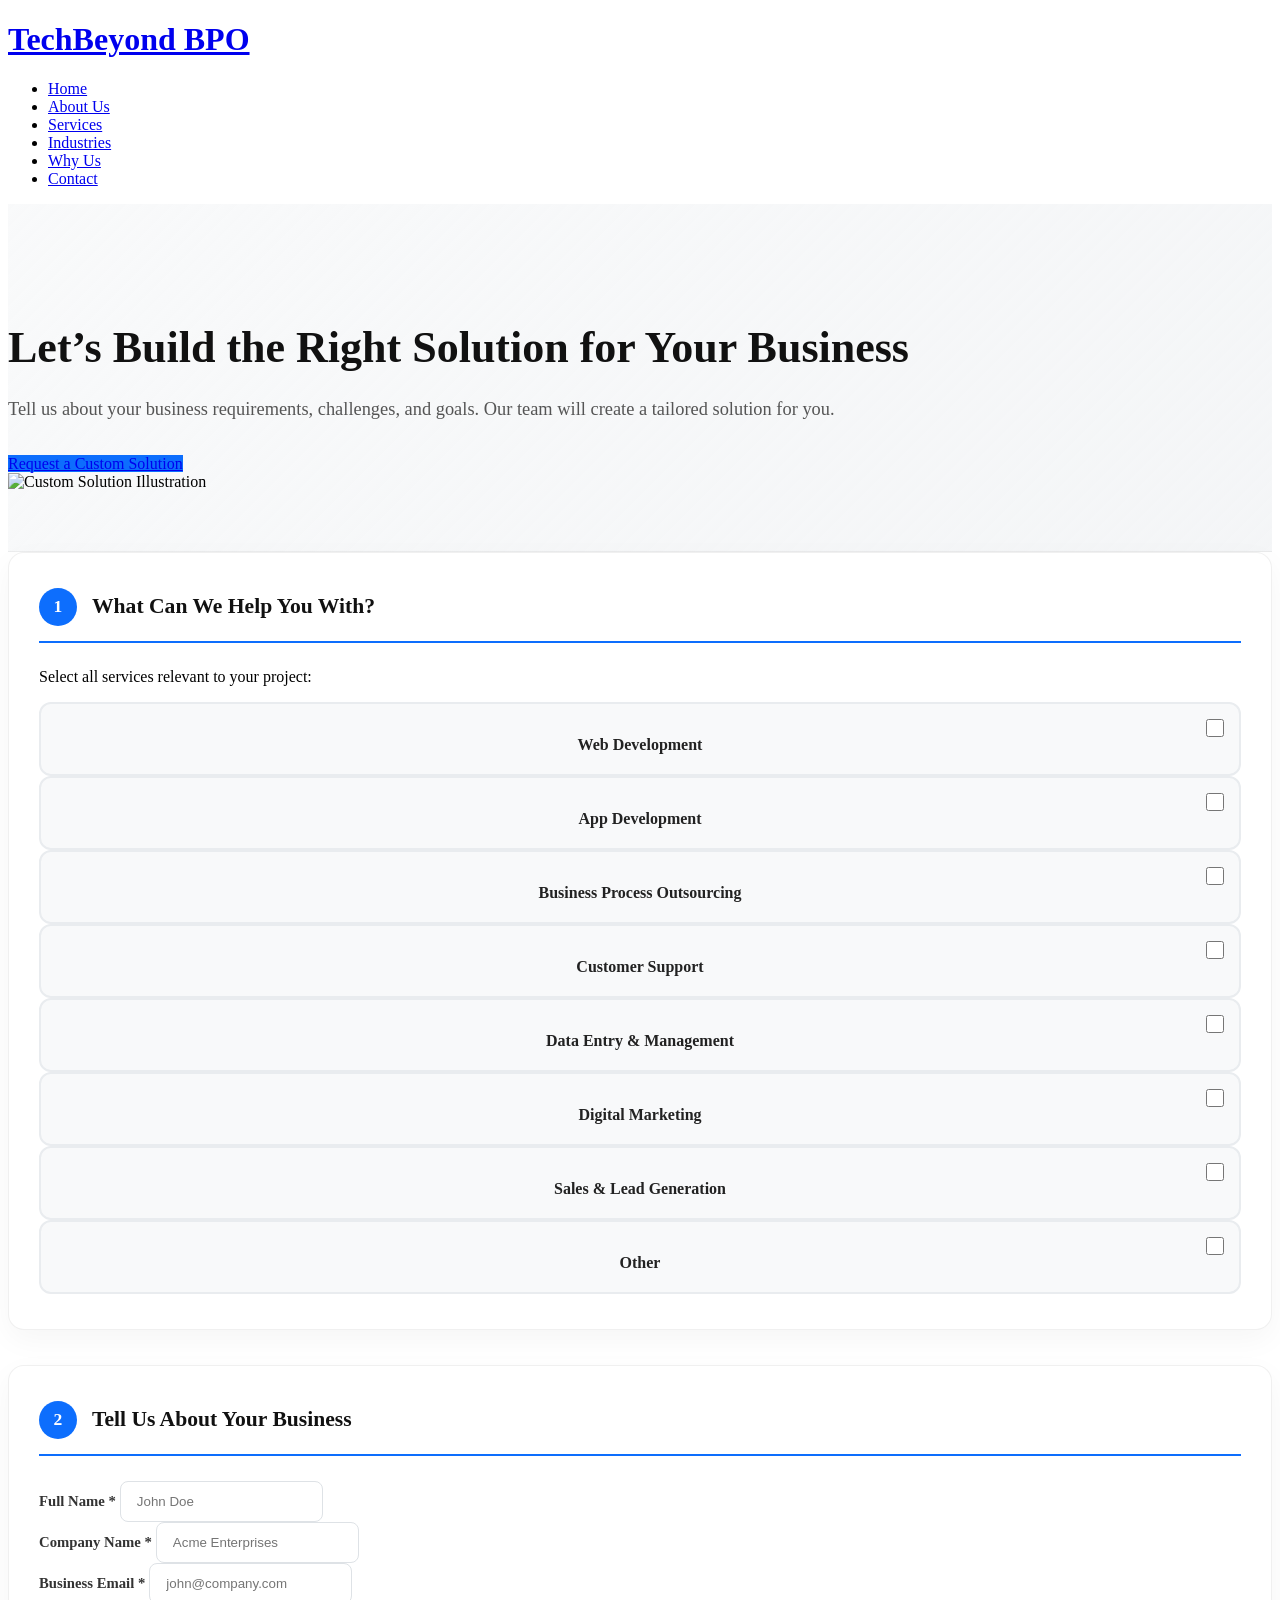
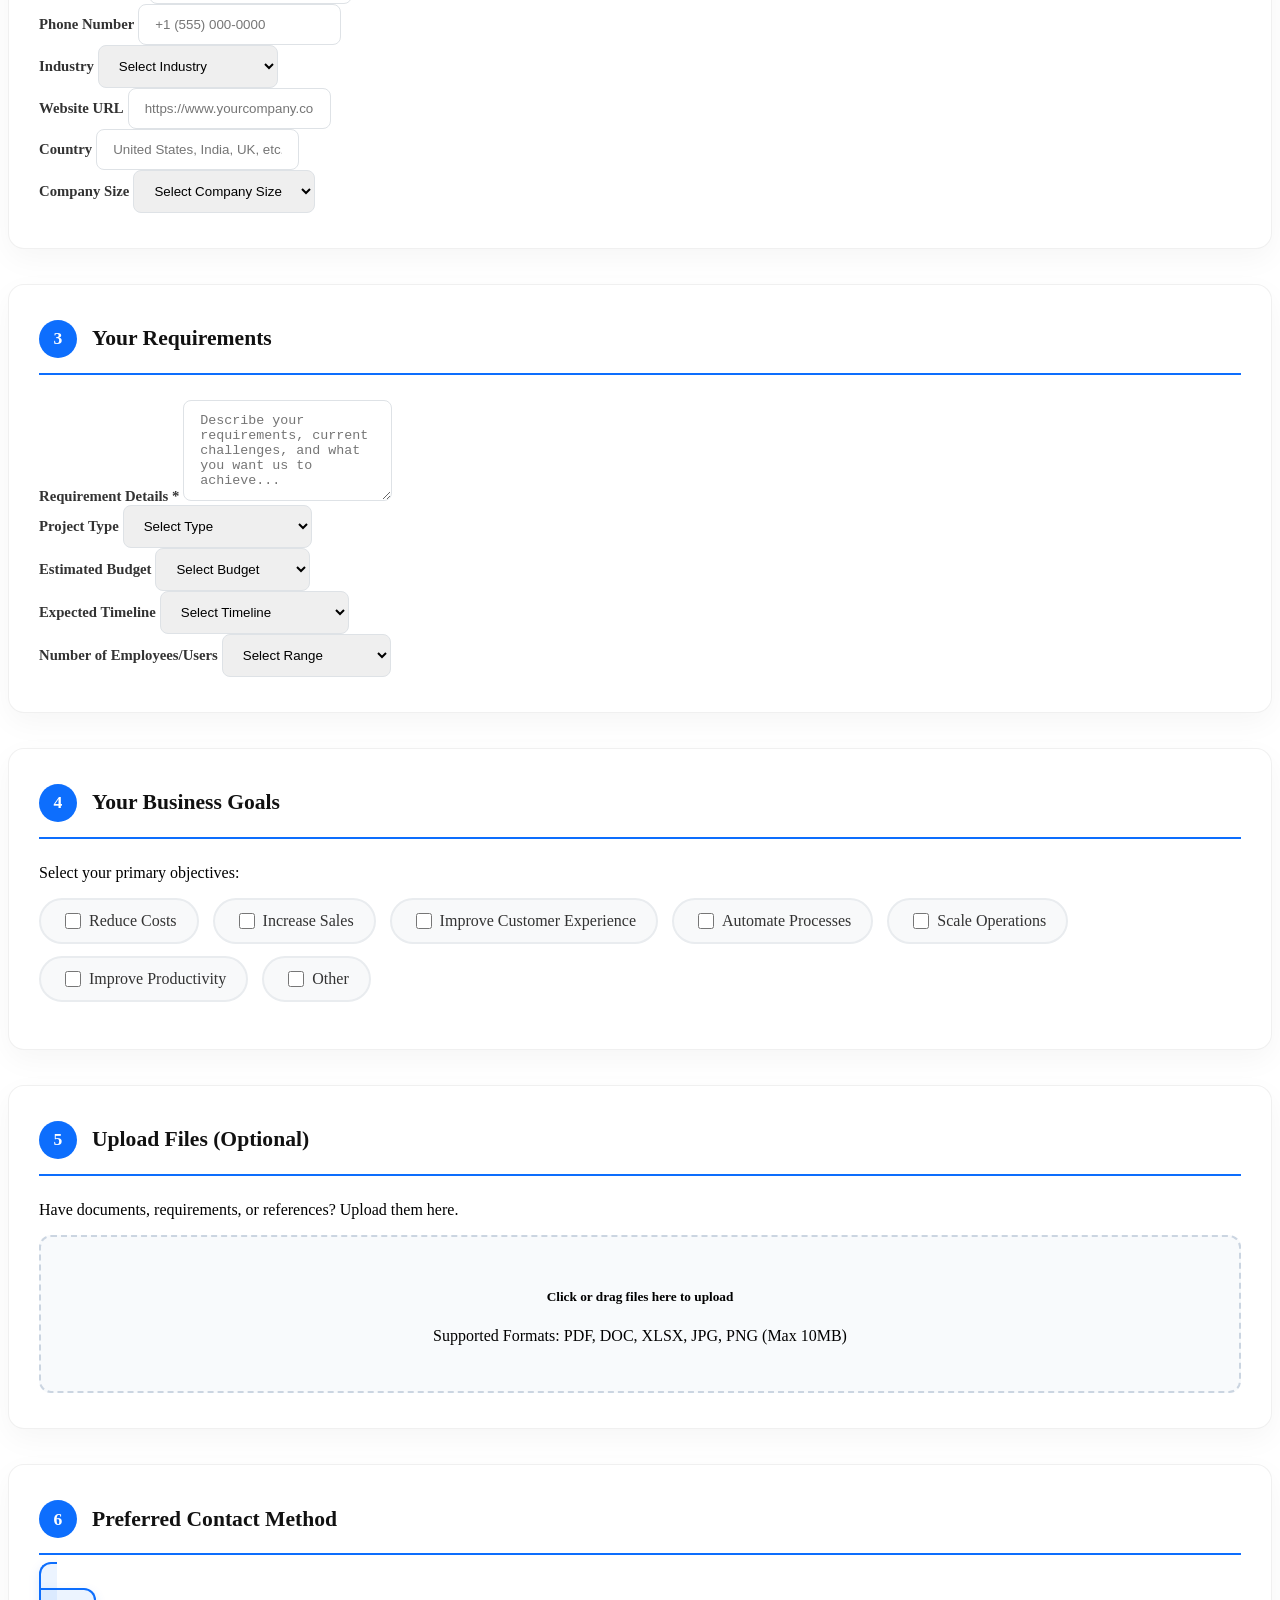
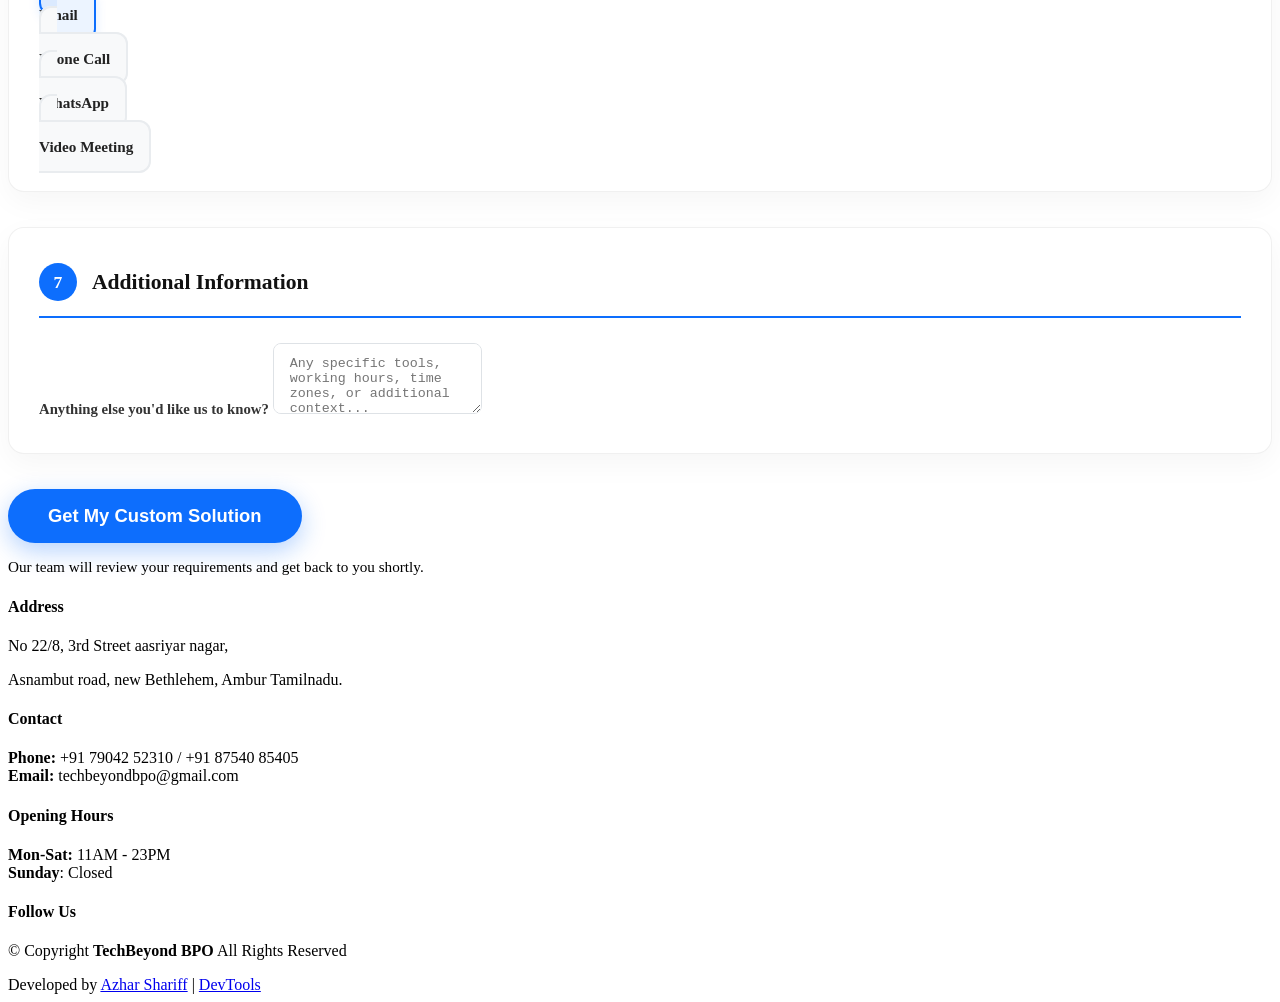
==== custom-solution.html @ af422616 "Add files via upload" ====
<!DOCTYPE html>
<html lang="en">

<head>
  <meta charset="utf-8">
  <meta content="width=device-width, initial-scale=1.0" name="viewport">
  <title>Get a Custom Solution - Techbeyond</title>
  <meta name="description" content="Tell us about your business requirements, challenges, and goals. Our team will create a tailored solution for you.">
  <meta name="keywords" content="Custom BPO solution, Business inquiry, Techbeyond custom services">

  <!-- Favicons -->
  <link href="assets/img/favicon.png" rel="icon">
  <link href="assets/img/apple-touch-icon.png" rel="apple-touch-icon">

  <!-- Fonts -->
  <link href="https://fonts.googleapis.com" rel="preconnect">
  <link href="https://fonts.gstatic.com" rel="preconnect" crossorigin>
  <link
    href="https://fonts.googleapis.com/css2?family=Roboto:ital,wght@0,100;0,300;0,400;0,500;0,700;0,900;1,100;1,300;1,400;1,500;1,700;1,900&family=Montserrat:ital,wght@0,100;0,200;0,300;0,400;0,500;0,600;0,700;0,800;0,900;1,100;1,200;1,300;1,400;1,500;1,600;1,700;1,800;1,900&family=Inter:wght@100;200;300;400;500;600;700;800;900&display=swap"
    rel="stylesheet">

  <!-- Vendor CSS Files -->
  <link href="assets/vendor/bootstrap/css/bootstrap.min.css" rel="stylesheet">
  <link href="assets/vendor/bootstrap-icons/bootstrap-icons.css" rel="stylesheet">
  <link href="assets/vendor/aos/aos.css" rel="stylesheet">
  <link href="assets/vendor/glightbox/css/glightbox.min.css" rel="stylesheet">
  <link href="assets/vendor/swiper/swiper-bundle.min.css" rel="stylesheet">

  <!-- Main CSS File -->
  <link href="assets/css/main.css" rel="stylesheet">

  <style>
    /* Custom Solution Page Custom Styling */
    .custom-hero {
      padding: 80px 0 60px 0;
      background: linear-gradient(135deg, rgba(248, 249, 250, 0.9) 0%, rgba(233, 236, 239, 0.5) 100%);
      border-bottom: 1px solid rgba(0, 0, 0, 0.05);
    }

    .custom-hero h1 {
      font-size: 2.75rem;
      font-weight: 800;
      color: var(--heading-color, #111);
      line-height: 1.25;
      margin-bottom: 20px;
    }

    .custom-hero p {
      font-size: 1.15rem;
      color: var(--default-color, #555);
      line-height: 1.6;
      margin-bottom: 30px;
    }

    .custom-section-card {
      background: #ffffff;
      border-radius: 16px;
      padding: 35px 30px;
      margin-bottom: 35px;
      box-shadow: 0 10px 30px rgba(0, 0, 0, 0.04);
      border: 1px solid rgba(0, 0, 0, 0.06);
      transition: transform 0.2s ease, box-shadow 0.2s ease;
    }

    .custom-section-card:hover {
      box-shadow: 0 15px 35px rgba(0, 0, 0, 0.07);
    }

    .custom-section-header {
      display: flex;
      align-items: center;
      margin-bottom: 25px;
      padding-bottom: 15px;
      border-bottom: 2px solid var(--accent-color, #0d6efd);
    }

    .custom-section-badge {
      width: 38px;
      height: 38px;
      border-radius: 50%;
      background: var(--accent-color, #0d6efd);
      color: #ffffff;
      display: flex;
      align-items: center;
      justify-content: center;
      font-weight: 700;
      font-size: 1.1rem;
      margin-right: 15px;
      flex-shrink: 0;
    }

    .custom-section-header h3 {
      font-size: 1.35rem;
      font-weight: 700;
      margin: 0;
      color: var(--heading-color, #111);
    }

    /* Service Checkbox Cards */
    .service-checkbox-card {
      position: relative;
      border: 2px solid #e9ecef;
      border-radius: 12px;
      padding: 20px 15px;
      text-align: center;
      cursor: pointer;
      transition: all 0.25s ease;
      background: #f8f9fa;
      height: 100%;
      user-select: none;
    }

    .service-checkbox-card input[type="checkbox"] {
      position: absolute;
      top: 12px;
      right: 12px;
      width: 18px;
      height: 18px;
      accent-color: var(--accent-color, #0d6efd);
      cursor: pointer;
    }

    .service-checkbox-card .icon-box {
      font-size: 2rem;
      color: var(--accent-color, #0d6efd);
      margin-bottom: 12px;
      transition: transform 0.2s ease;
    }

    .service-checkbox-card h4 {
      font-size: 1rem;
      font-weight: 600;
      margin: 0;
      color: var(--heading-color, #222);
    }

    .service-checkbox-card:hover {
      border-color: var(--accent-color, #0d6efd);
      background: #ffffff;
      transform: translateY(-3px);
    }

    .service-checkbox-card.selected {
      border-color: var(--accent-color, #0d6efd);
      background: rgba(13, 110, 253, 0.05);
      box-shadow: 0 4px 12px rgba(13, 110, 253, 0.15);
    }

    .service-checkbox-card.selected .icon-box {
      transform: scale(1.1);
    }

    /* Goal Checkboxes */
    .goal-pill {
      display: inline-flex;
      align-items: center;
      padding: 10px 20px;
      border: 2px solid #e9ecef;
      border-radius: 50px;
      background: #f8f9fa;
      cursor: pointer;
      font-weight: 500;
      color: #333;
      margin-right: 10px;
      margin-bottom: 12px;
      transition: all 0.2s ease;
      user-select: none;
    }

    .goal-pill input[type="checkbox"] {
      margin-right: 8px;
      width: 16px;
      height: 16px;
      accent-color: var(--accent-color, #0d6efd);
    }

    .goal-pill:hover {
      border-color: var(--accent-color, #0d6efd);
      background: #ffffff;
    }

    .goal-pill.selected {
      border-color: var(--accent-color, #0d6efd);
      background: rgba(13, 110, 253, 0.08);
      color: var(--accent-color, #0d6efd);
      font-weight: 600;
    }

    /* Contact Methods */
    .contact-method-card {
      border: 2px solid #e9ecef;
      border-radius: 12px;
      padding: 16px;
      text-align: center;
      cursor: pointer;
      transition: all 0.2s ease;
      background: #f8f9fa;
      height: 100%;
      user-select: none;
    }

    .contact-method-card input[type="radio"] {
      display: none;
    }

    .contact-method-card i {
      font-size: 1.75rem;
      color: var(--accent-color, #0d6efd);
      display: block;
      margin-bottom: 8px;
    }

    .contact-method-card span {
      font-weight: 600;
      font-size: 0.95rem;
      color: var(--heading-color, #222);
    }

    .contact-method-card:hover {
      border-color: var(--accent-color, #0d6efd);
      background: #ffffff;
    }

    .contact-method-card.selected {
      border-color: var(--accent-color, #0d6efd);
      background: rgba(13, 110, 253, 0.08);
      box-shadow: 0 4px 12px rgba(13, 110, 253, 0.12);
    }

    /* File Upload Box */
    .upload-area {
      border: 2px dashed #cbd5e1;
      border-radius: 12px;
      padding: 30px 20px;
      text-align: center;
      background: #f8fafc;
      cursor: pointer;
      transition: all 0.25s ease;
    }

    .upload-area:hover {
      border-color: var(--accent-color, #0d6efd);
      background: #ffffff;
    }

    .upload-icon {
      font-size: 2.5rem;
      color: var(--accent-color, #0d6efd);
      margin-bottom: 10px;
    }

    /* Form Fields */
    .form-control, .form-select {
      border-radius: 8px;
      padding: 12px 16px;
      border: 1.5px solid #dee2e6;
      transition: border-color 0.2s ease, box-shadow 0.2s ease;
    }

    .form-control:focus, .form-select:focus {
      border-color: var(--accent-color, #0d6efd);
      box-shadow: 0 0 0 4px rgba(13, 110, 253, 0.12);
    }

    .form-label {
      font-weight: 600;
      color: var(--heading-color, #333);
      margin-bottom: 8px;
      font-size: 0.92rem;
    }

    .btn-custom-submit {
      background: var(--accent-color, #0d6efd);
      color: #ffffff;
      padding: 16px 40px;
      font-size: 1.15rem;
      font-weight: 700;
      border-radius: 50px;
      border: none;
      box-shadow: 0 8px 25px rgba(13, 110, 253, 0.3);
      transition: all 0.3s ease;
    }

    .btn-custom-submit:hover {
      background: color-mix(in srgb, var(--accent-color, #0d6efd), #000 15%);
      transform: translateY(-2px);
      box-shadow: 0 12px 30px rgba(13, 110, 253, 0.4);
      color: #fff;
    }

    /* Thank You View */
    #thank-you-view {
      display: none;
      padding: 60px 20px;
      text-align: center;
      background: #ffffff;
      border-radius: 20px;
      box-shadow: 0 15px 40px rgba(0, 0, 0, 0.08);
      margin-top: 20px;
    }

    .thank-you-icon {
      width: 90px;
      height: 90px;
      background: rgba(25, 135, 84, 0.1);
      color: #198754;
      border-radius: 50%;
      display: flex;
      align-items: center;
      justify-content: center;
      font-size: 3rem;
      margin: 0 auto 25px auto;
      animation: pulseCheck 2s infinite;
    }

    @keyframes pulseCheck {
      0% { box-shadow: 0 0 0 0 rgba(25, 135, 84, 0.4); }
      70% { box-shadow: 0 0 0 20px rgba(25, 135, 84, 0); }
      100% { box-shadow: 0 0 0 0 rgba(25, 135, 84, 0); }
    }
  </style>
</head>

<body class="starter-page-page">

  <!-- Header -->
  <header id="header" class="header d-flex align-items-center sticky-top">
    <div class="container position-relative d-flex align-items-center justify-content-between">

      <a href="index.html" class="logo d-flex align-items-center me-auto me-xl-0">
        <h1 class="sitename">TechBeyond BPO</h1>
      </a>

      <nav id="navmenu" class="navmenu">
        <ul>
          <li><a href="index.html#hero">Home</a></li>
          <li><a href="index.html#about">About Us</a></li>
          <li><a href="index.html#services">Services</a></li>
          <li><a href="index.html#portfolio">Industries</a></li>
          <li><a href="index.html#team">Why Us</a></li>
          <li><a href="index.html#contact">Contact</a></li>
        </ul>
        <i class="mobile-nav-toggle d-xl-none bi bi-list"></i>
      </nav>

      <div class="header-social-links">
        <a href="#" class="twitter"><i class="bi bi-twitter-x"></i></a>
        <a href="#" class="facebook"><i class="bi bi-facebook"></i></a>
        <a href="#" class="instagram"><i class="bi bi-instagram"></i></a>
        <a href="#" class="linkedin"><i class="bi bi-linkedin"></i></a>
      </div>

    </div>
  </header>

  <main class="main">

    <!-- 1. Hero Section -->
    <section class="custom-hero">
      <div class="container" data-aos="fade-up">
        <div class="row align-items-center">
          <div class="col-lg-7">
            <h1>Let’s Build the Right Solution for Your Business</h1>
            <p>Tell us about your business requirements, challenges, and goals. Our team will create a tailored solution for you.</p>
            <a href="#custom-solution-form" class="btn btn-primary btn-lg rounded-pill px-4 py-3 font-weight-bold" style="background: var(--accent-color, #0d6efd); border: none;">
              Request a Custom Solution <i class="bi bi-arrow-down-short ms-2"></i>
            </a>
          </div>
          <div class="col-lg-5 text-center mt-4 mt-lg-0">
            <img src="assets/img/services/services-8.webp" alt="Custom Solution Illustration" class="img-fluid rounded-4 shadow-lg" style="max-height: 340px; object-fit: cover;">
          </div>
        </div>
      </div>
    </section>

    <!-- Inquiry Form Container -->
    <section class="py-5" id="custom-solution-form">
      <div class="container" data-aos="fade-up" data-aos-delay="100">

        <!-- Main Form -->
        <form id="inquiryForm" onsubmit="handleCustomSolutionSubmit(event)">

          <!-- 2. What Can We Help You With? -->
          <div class="custom-section-card">
            <div class="custom-section-header">
              <div class="custom-section-badge">1</div>
              <h3>What Can We Help You With?</h3>
            </div>
            <p class="text-muted mb-4">Select all services relevant to your project:</p>
            
            <div class="row g-3">
              <div class="col-6 col-md-4 col-lg-3">
                <div class="service-checkbox-card" onclick="toggleServiceCard(this)">
                  <input type="checkbox" name="services[]" value="Web Development">
                  <div class="icon-box"><i class="bi bi-laptop"></i></div>
                  <h4>Web Development</h4>
                </div>
              </div>
              <div class="col-6 col-md-4 col-lg-3">
                <div class="service-checkbox-card" onclick="toggleServiceCard(this)">
                  <input type="checkbox" name="services[]" value="App Development">
                  <div class="icon-box"><i class="bi bi-phone"></i></div>
                  <h4>App Development</h4>
                </div>
              </div>
              <div class="col-6 col-md-4 col-lg-3">
                <div class="service-checkbox-card" onclick="toggleServiceCard(this)">
                  <input type="checkbox" name="services[]" value="Business Process Outsourcing">
                  <div class="icon-box"><i class="bi bi-gear-wide-connected"></i></div>
                  <h4>Business Process Outsourcing</h4>
                </div>
              </div>
              <div class="col-6 col-md-4 col-lg-3">
                <div class="service-checkbox-card" onclick="toggleServiceCard(this)">
                  <input type="checkbox" name="services[]" value="Customer Support">
                  <div class="icon-box"><i class="bi bi-headset"></i></div>
                  <h4>Customer Support</h4>
                </div>
              </div>
              <div class="col-6 col-md-4 col-lg-3">
                <div class="service-checkbox-card" onclick="toggleServiceCard(this)">
                  <input type="checkbox" name="services[]" value="Data Entry & Management">
                  <div class="icon-box"><i class="bi bi-file-earmark-spreadsheet"></i></div>
                  <h4>Data Entry &amp; Management</h4>
                </div>
              </div>
              <div class="col-6 col-md-4 col-lg-3">
                <div class="service-checkbox-card" onclick="toggleServiceCard(this)">
                  <input type="checkbox" name="services[]" value="Digital Marketing">
                  <div class="icon-box"><i class="bi bi-megaphone"></i></div>
                  <h4>Digital Marketing</h4>
                </div>
              </div>
              <div class="col-6 col-md-4 col-lg-3">
                <div class="service-checkbox-card" onclick="toggleServiceCard(this)">
                  <input type="checkbox" name="services[]" value="Sales & Lead Generation">
                  <div class="icon-box"><i class="bi bi-graph-up-arrow"></i></div>
                  <h4>Sales &amp; Lead Generation</h4>
                </div>
              </div>
              <div class="col-6 col-md-4 col-lg-3">
                <div class="service-checkbox-card" onclick="toggleServiceCard(this)">
                  <input type="checkbox" name="services[]" value="Other">
                  <div class="icon-box"><i class="bi bi-plus-circle"></i></div>
                  <h4>Other</h4>
                </div>
              </div>
            </div>
          </div>

          <!-- 3. Tell Us About Your Business -->
          <div class="custom-section-card">
            <div class="custom-section-header">
              <div class="custom-section-badge">2</div>
              <h3>Tell Us About Your Business</h3>
            </div>
            
            <div class="row g-3">
              <div class="col-md-6">
                <label for="fullName" class="form-label">Full Name *</label>
                <input type="text" class="form-control" id="fullName" required placeholder="John Doe">
              </div>
              <div class="col-md-6">
                <label for="companyName" class="form-label">Company Name *</label>
                <input type="text" class="form-control" id="companyName" required placeholder="Acme Enterprises">
              </div>
              <div class="col-md-6">
                <label for="businessEmail" class="form-label">Business Email *</label>
                <input type="email" class="form-control" id="businessEmail" required placeholder="john@company.com">
              </div>
              <div class="col-md-6">
                <label for="phoneNumber" class="form-label">Phone Number</label>
                <input type="tel" class="form-control" id="phoneNumber" placeholder="+1 (555) 000-0000">
              </div>
              <div class="col-md-6">
                <label for="industry" class="form-label">Industry</label>
                <select class="form-select" id="industry">
                  <option value="">Select Industry</option>
                  <option value="E-commerce & Retail">E-commerce &amp; Retail</option>
                  <option value="Healthcare">Healthcare</option>
                  <option value="Banking & Finance">Banking &amp; Finance</option>
                  <option value="Travel & Hospitality">Travel &amp; Hospitality</option>
                  <option value="Real Estate">Real Estate</option>
                  <option value="IT & Software">IT &amp; Software</option>
                  <option value="Education">Education</option>
                  <option value="Logistics">Logistics</option>
                  <option value="Other">Other</option>
                </select>
              </div>
              <div class="col-md-6">
                <label for="websiteUrl" class="form-label">Website URL</label>
                <input type="url" class="form-control" id="websiteUrl" placeholder="https://www.yourcompany.com">
              </div>
              <div class="col-md-6">
                <label for="country" class="form-label">Country</label>
                <input type="text" class="form-control" id="country" placeholder="United States, India, UK, etc.">
              </div>
              <div class="col-md-6">
                <label for="companySize" class="form-label">Company Size</label>
                <select class="form-select" id="companySize">
                  <option value="">Select Company Size</option>
                  <option value="1-10 employees">1-10 employees</option>
                  <option value="11-50 employees">11-50 employees</option>
                  <option value="51-200 employees">51-200 employees</option>
                  <option value="201-500 employees">201-500 employees</option>
                  <option value="500+ employees">500+ employees</option>
                </select>
              </div>
            </div>
          </div>

          <!-- 4. Your Requirements -->
          <div class="custom-section-card">
            <div class="custom-section-header">
              <div class="custom-section-badge">3</div>
              <h3>Your Requirements</h3>
            </div>
            
            <div class="mb-4">
              <label for="requirements" class="form-label">Requirement Details *</label>
              <textarea class="form-control" id="requirements" rows="5" required placeholder="Describe your requirements, current challenges, and what you want us to achieve..."></textarea>
            </div>

            <div class="row g-3">
              <div class="col-md-6 col-lg-3">
                <label for="projectType" class="form-label">Project Type</label>
                <select class="form-select" id="projectType">
                  <option value="">Select Type</option>
                  <option value="New Project">New Project</option>
                  <option value="Process Optimization">Process Optimization</option>
                  <option value="Dedicated Team Setup">Dedicated Team Setup</option>
                  <option value="Consultation">Consultation</option>
                  <option value="Other">Other</option>
                </select>
              </div>
              <div class="col-md-6 col-lg-3">
                <label for="estimatedBudget" class="form-label">Estimated Budget</label>
                <select class="form-select" id="estimatedBudget">
                  <option value="">Select Budget</option>
                  <option value="Under $1,000">Under $1,000</option>
                  <option value="$1,000 - $5,000">$1,000 - $5,000</option>
                  <option value="$5,000 - $10,000">$5,000 - $10,000</option>
                  <option value="$10,000+">$10,000+</option>
                </select>
              </div>
              <div class="col-md-6 col-lg-3">
                <label for="expectedTimeline" class="form-label">Expected Timeline</label>
                <select class="form-select" id="expectedTimeline">
                  <option value="">Select Timeline</option>
                  <option value="Immediate (< 1 month)">Immediate (&lt; 1 month)</option>
                  <option value="1 - 3 months">1 - 3 months</option>
                  <option value="3 - 6 months">3 - 6 months</option>
                  <option value="Flexible">Flexible</option>
                </select>
              </div>
              <div class="col-md-6 col-lg-3">
                <label for="employeeCount" class="form-label">Number of Employees/Users</label>
                <select class="form-select" id="employeeCount">
                  <option value="">Select Range</option>
                  <option value="1 - 5 agents/users">1 - 5 agents/users</option>
                  <option value="6 - 20 agents/users">6 - 20 agents/users</option>
                  <option value="20+ agents/users">20+ agents/users</option>
                </select>
              </div>
            </div>
          </div>

          <!-- 5. Your Business Goals -->
          <div class="custom-section-card">
            <div class="custom-section-header">
              <div class="custom-section-badge">4</div>
              <h3>Your Business Goals</h3>
            </div>
            <p class="text-muted mb-3">Select your primary objectives:</p>

            <div class="d-flex flex-wrap">
              <label class="goal-pill" onclick="toggleGoalPill(this)">
                <input type="checkbox" name="goals[]" value="Reduce Costs"> Reduce Costs
              </label>
              <label class="goal-pill" onclick="toggleGoalPill(this)">
                <input type="checkbox" name="goals[]" value="Increase Sales"> Increase Sales
              </label>
              <label class="goal-pill" onclick="toggleGoalPill(this)">
                <input type="checkbox" name="goals[]" value="Improve Customer Experience"> Improve Customer Experience
              </label>
              <label class="goal-pill" onclick="toggleGoalPill(this)">
                <input type="checkbox" name="goals[]" value="Automate Processes"> Automate Processes
              </label>
              <label class="goal-pill" onclick="toggleGoalPill(this)">
                <input type="checkbox" name="goals[]" value="Scale Operations"> Scale Operations
              </label>
              <label class="goal-pill" onclick="toggleGoalPill(this)">
                <input type="checkbox" name="goals[]" value="Improve Productivity"> Improve Productivity
              </label>
              <label class="goal-pill" onclick="toggleGoalPill(this)">
                <input type="checkbox" name="goals[]" value="Other"> Other
              </label>
            </div>
          </div>

          <!-- 6. Upload Files (Optional) -->
          <div class="custom-section-card">
            <div class="custom-section-header">
              <div class="custom-section-badge">5</div>
              <h3>Upload Files (Optional)</h3>
            </div>
            <p class="text-muted mb-3">Have documents, requirements, or references? Upload them here.</p>

            <div class="upload-area" onclick="document.getElementById('fileUploadInput').click()">
              <div class="upload-icon"><i class="bi bi-cloud-arrow-up"></i></div>
              <h5 class="fw-bold mb-1">Click or drag files here to upload</h5>
              <p class="text-muted small mb-0">Supported Formats: PDF, DOC, XLSX, JPG, PNG (Max 10MB)</p>
              <input type="file" id="fileUploadInput" multiple accept=".pdf,.doc,.docx,.xlsx,.jpg,.png" style="display: none;" onchange="handleFileSelect(event)">
            </div>
            <div id="fileListPreview" class="mt-3"></div>
          </div>

          <!-- 7. Preferred Contact Method -->
          <div class="custom-section-card">
            <div class="custom-section-header">
              <div class="custom-section-badge">6</div>
              <h3>Preferred Contact Method</h3>
            </div>
            
            <div class="row g-3">
              <div class="col-6 col-md-3">
                <label class="contact-method-card selected" onclick="selectContactMethod(this)">
                  <input type="radio" name="contactMethod" value="Email" checked>
                  <i class="bi bi-envelope"></i>
                  <span>Email</span>
                </label>
              </div>
              <div class="col-6 col-md-3">
                <label class="contact-method-card" onclick="selectContactMethod(this)">
                  <input type="radio" name="contactMethod" value="Phone Call">
                  <i class="bi bi-telephone"></i>
                  <span>Phone Call</span>
                </label>
              </div>
              <div class="col-6 col-md-3">
                <label class="contact-method-card" onclick="selectContactMethod(this)">
                  <input type="radio" name="contactMethod" value="WhatsApp">
                  <i class="bi bi-whatsapp"></i>
                  <span>WhatsApp</span>
                </label>
              </div>
              <div class="col-6 col-md-3">
                <label class="contact-method-card" onclick="selectContactMethod(this)">
                  <input type="radio" name="contactMethod" value="Video Meeting">
                  <i class="bi bi-camera-video"></i>
                  <span>Video Meeting</span>
                </label>
              </div>
            </div>
          </div>

          <!-- 8. Additional Information -->
          <div class="custom-section-card">
            <div class="custom-section-header">
              <div class="custom-section-badge">7</div>
              <h3>Additional Information</h3>
            </div>
            
            <div>
              <label for="additionalInfo" class="form-label">Anything else you'd like us to know?</label>
              <textarea class="form-control" id="additionalInfo" rows="3" placeholder="Any specific tools, working hours, time zones, or additional context..."></textarea>
            </div>
          </div>

          <!-- 9. Final CTA Button -->
          <div class="text-center mt-5 mb-4">
            <button type="submit" class="btn btn-custom-submit">
              Get My Custom Solution <i class="bi bi-send-fill ms-2"></i>
            </button>
            <p class="text-muted mt-3 font-italic" style="font-size: 0.95rem;">
              <i class="bi bi-shield-check text-success me-1"></i> Our team will review your requirements and get back to you shortly.
            </p>
          </div>

        </form>

        <!-- 10. Thank You View (Shown after form submission) -->
        <div id="thank-you-view">
          <div class="thank-you-icon">
            <i class="bi bi-check-lg"></i>
          </div>
          <h2 class="fw-bold mb-3" style="color: var(--heading-color, #111);">Thank You!</h2>
          <p class="lead text-secondary mb-4 mx-auto" style="max-width: 600px;">
            We’ve received your requirements. Our team will review them and contact you soon.
          </p>
          <div class="d-flex justify-content-center gap-3 flex-wrap">
            <a href="index.html" class="btn btn-primary rounded-pill px-4 py-2 font-weight-bold">
              <i class="bi bi-house-door me-2"></i> Back to Home
            </a>
            <a href="index.html#services" class="btn btn-outline-primary rounded-pill px-4 py-2 font-weight-bold">
              <i class="bi bi-grid me-2"></i> View Our Services
            </a>
          </div>
        </div>

      </div>
    </section>

  </main>

  <!-- Footer -->
  <footer id="footer" class="footer light-background">
    <div class="container">
      <div class="row gy-3">
        <div class="col-lg-3 col-md-6 d-flex">
          <i class="bi bi-geo-alt icon"></i>
          <div class="address">
            <h4>Address</h4>
            <p>No 22/8, 3rd Street aasriyar nagar,</p>
            <p>Asnambut road, new Bethlehem, Ambur Tamilnadu.</p>
          </div>
        </div>

        <div class="col-lg-3 col-md-6 d-flex">
          <i class="bi bi-telephone icon"></i>
          <div>
            <h4>Contact</h4>
            <p>
              <strong>Phone:</strong> <span>+91 79042 52310 / +91 87540 85405</span><br>
              <strong>Email:</strong> <span>techbeyondbpo@gmail.com</span><br>
            </p>
          </div>
        </div>

        <div class="col-lg-3 col-md-6 d-flex">
          <i class="bi bi-clock icon"></i>
          <div>
            <h4>Opening Hours</h4>
            <p>
              <strong>Mon-Sat:</strong> <span>11AM - 23PM</span><br>
              <strong>Sunday</strong>: <span>Closed</span>
            </p>
          </div>
        </div>

        <div class="col-lg-3 col-md-6">
          <h4>Follow Us</h4>
          <div class="social-links d-flex">
            <a href="#" class="twitter"><i class="bi bi-twitter-x"></i></a>
            <a href="#" class="facebook"><i class="bi bi-facebook"></i></a>
            <a href="#" class="instagram"><i class="bi bi-instagram"></i></a>
            <a href="#" class="linkedin"><i class="bi bi-linkedin"></i></a>
          </div>
        </div>
      </div>
    </div>

    <div class="container copyright text-center mt-4">
      <p>© <span>Copyright</span> <strong class="px-1 sitename">TechBeyond BPO</strong> <span>All Rights Reserved</span></p>
      <div class="credits">
        Developed by <a href="https://bootstrapmade.com/">Azhar Shariff</a> | <a href="https://bootstrapmade.com/tools/">DevTools</a>
      </div>
    </div>
  </footer>

  <!-- Scroll Top -->
  <a href="#" id="scroll-top" class="scroll-top d-flex align-items-center justify-content-center"><i class="bi bi-arrow-up-short"></i></a>

  <!-- Vendor JS Files -->
  <script src="assets/vendor/bootstrap/js/bootstrap.bundle.min.js"></script>
  <script src="assets/vendor/aos/aos.js"></script>
  <script src="assets/vendor/glightbox/js/glightbox.min.js"></script>
  <script src="assets/vendor/swiper/swiper-bundle.min.js"></script>
  <script src="assets/js/main.js"></script>

  <!-- Custom Solution Logic -->
  <script>
    function toggleServiceCard(cardElement) {
      const checkbox = cardElement.querySelector('input[type="checkbox"]');
      checkbox.checked = !checkbox.checked;
      if (checkbox.checked) {
        cardElement.classList.add('selected');
      } else {
        cardElement.classList.remove('selected');
      }
    }

    function toggleGoalPill(pillElement) {
      const checkbox = pillElement.querySelector('input[type="checkbox"]');
      setTimeout(() => {
        if (checkbox.checked) {
          pillElement.classList.add('selected');
        } else {
          pillElement.classList.remove('selected');
        }
      }, 10);
    }

    function selectContactMethod(cardElement) {
      document.querySelectorAll('.contact-method-card').forEach(el => el.classList.remove('selected'));
      cardElement.classList.add('selected');
      const radio = cardElement.querySelector('input[type="radio"]');
      radio.checked = true;
    }

    function handleFileSelect(event) {
      const previewContainer = document.getElementById('fileListPreview');
      previewContainer.innerHTML = '';
      const files = event.target.files;

      if (files.length > 0) {
        let fileListHtml = '<ul class="list-group list-group-flush small text-start">';
        for (let i = 0; i < files.length; i++) {
          fileListHtml += `<li class="list-group-item bg-transparent text-secondary"><i class="bi bi-file-earmark-check text-success me-2"></i> ${files[i].name} (${(files[i].size / 1024).toFixed(1)} KB)</li>`;
        }
        fileListHtml += '</ul>';
        previewContainer.innerHTML = fileListHtml;
      }
    }

    function handleCustomSolutionSubmit(event) {
      event.preventDefault();
      
      const form = document.getElementById('inquiryForm');
      const thankYouView = document.getElementById('thank-you-view');

      // Hide form smoothly & show Thank You view
      form.style.display = 'none';
      thankYouView.style.display = 'block';
      thankYouView.scrollIntoView({ behavior: 'smooth' });
    }
  </script>

</body>

</html>
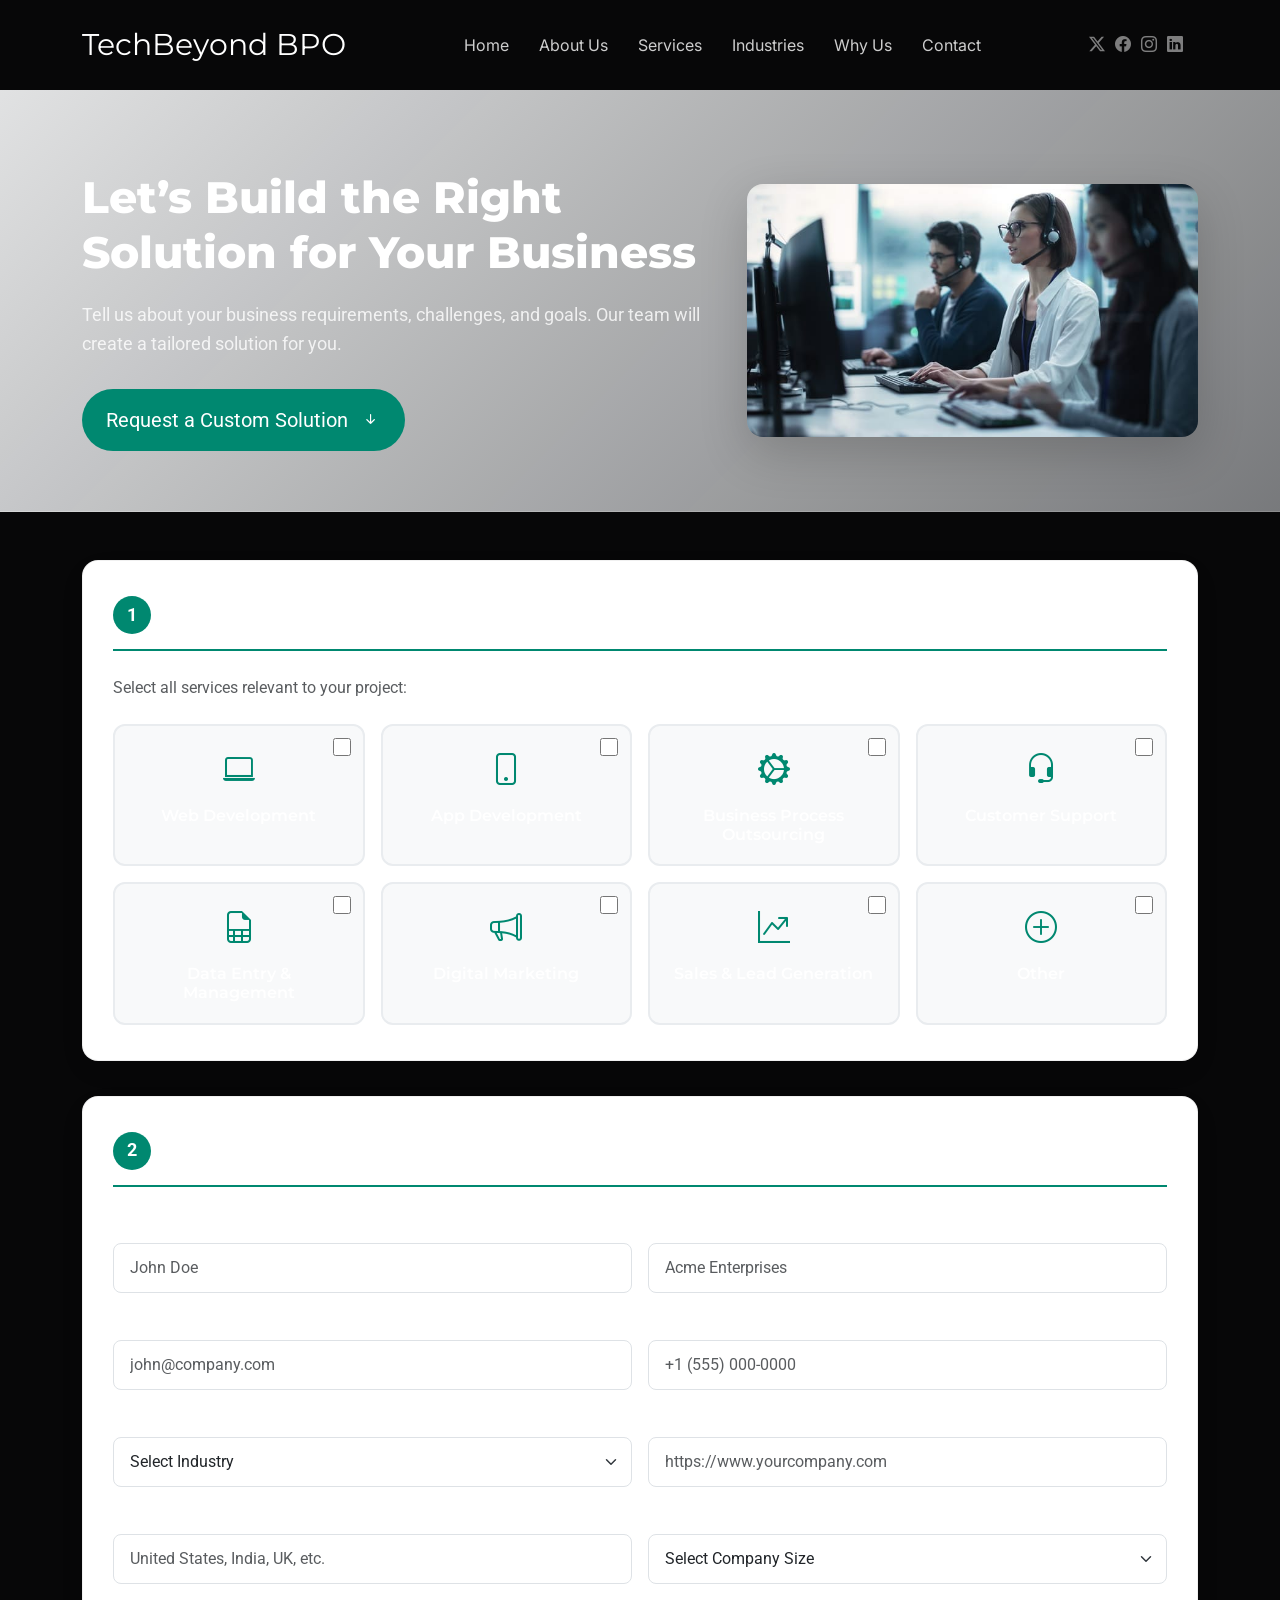
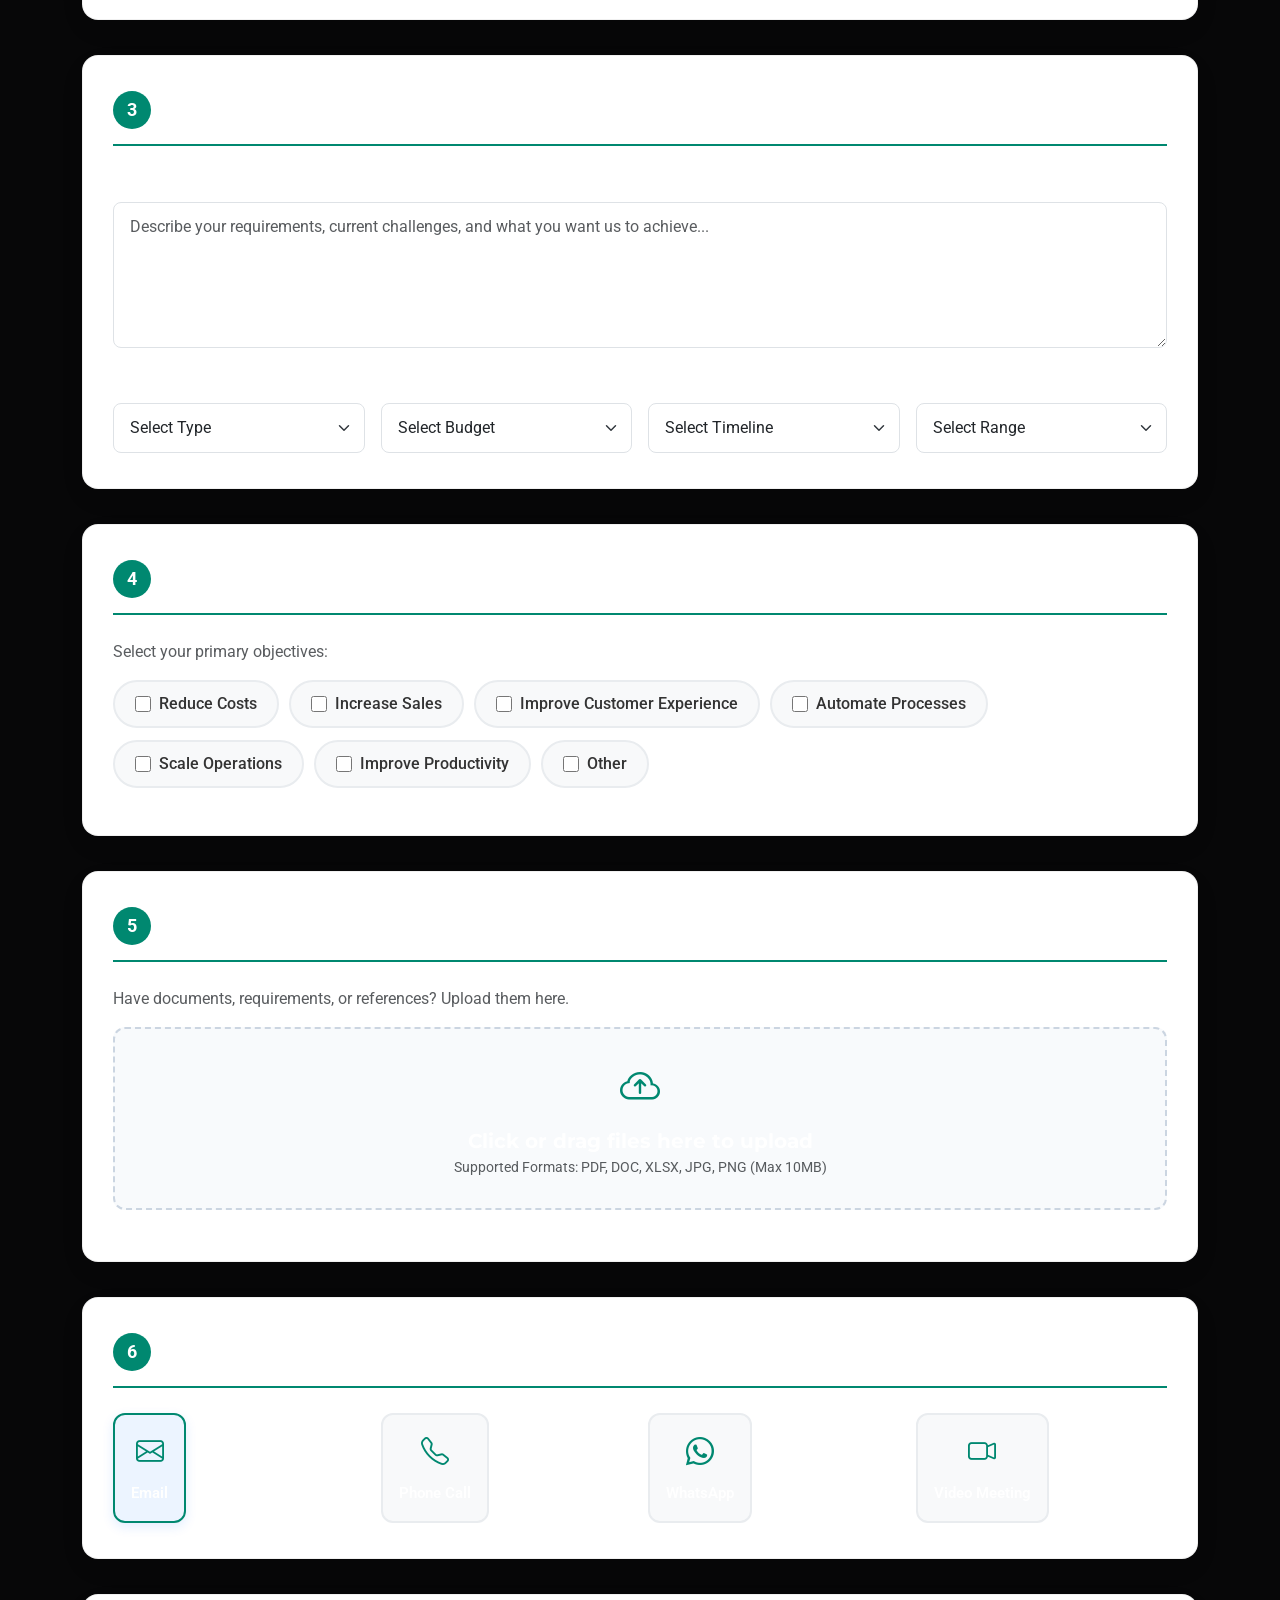
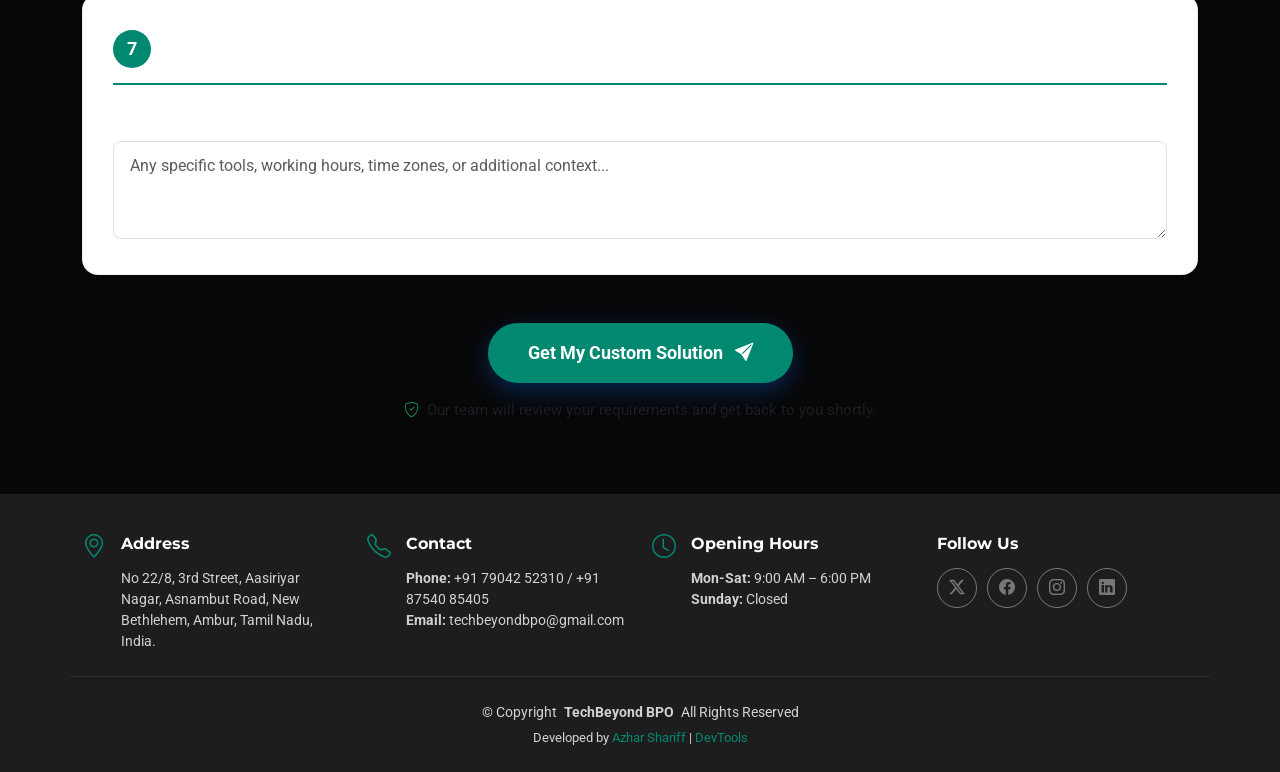
==== commit a0a865ae: "feat: add website template, vendor dependencies, and initial HTML pages" ====
--- a/custom-solution.html
+++ b/custom-solution.html
@@ -711,8 +711,7 @@
           <i class="bi bi-geo-alt icon"></i>
           <div class="address">
             <h4>Address</h4>
-            <p>No 22/8, 3rd Street aasriyar nagar,</p>
-            <p>Asnambut road, new Bethlehem, Ambur Tamilnadu.</p>
+            <p>No 22/8, 3rd Street, Aasiriyar Nagar, Asnambut Road, New Bethlehem, Ambur, Tamil Nadu, India.</p>
           </div>
         </div>
 
@@ -732,8 +731,8 @@
           <div>
             <h4>Opening Hours</h4>
             <p>
-              <strong>Mon-Sat:</strong> <span>11AM - 23PM</span><br>
-              <strong>Sunday</strong>: <span>Closed</span>
+              <strong>Mon-Sat:</strong> <span>9:00 AM – 6:00 PM</span><br>
+              <strong>Sunday:</strong> <span>Closed</span>
             </p>
           </div>
         </div>
--- a/assets/css/main.css
+++ b/assets/css/main.css
@@ -0,0 +1,3234 @@
+/**
+* Template Name: Techbeyond
+* Template URL: https://bootstrapmade.com/nexa-bootstrap-agency-template/
+* Updated: Aug 19 2025 with Bootstrap v5.3.7
+* Author: BootstrapMade.com
+* License: https://bootstrapmade.com/license/
+*/
+
+/*--------------------------------------------------------------
+# Font & Color Variables
+# Help: https://bootstrapmade.com/color-system/
+--------------------------------------------------------------*/
+/* Fonts */
+:root {
+  --default-font: "Roboto",  system-ui, -apple-system, "Segoe UI", Roboto, "Helvetica Neue", Arial, "Noto Sans", "Liberation Sans", sans-serif, "Apple Color Emoji", "Segoe UI Emoji", "Segoe UI Symbol", "Noto Color Emoji";
+  --heading-font: "Montserrat",  sans-serif;
+  --nav-font: "Inter",  sans-serif;
+}
+
+/* Global Colors - The following color variables are used throughout the website. Updating them here will change the color scheme of the entire website */
+:root { 
+  --background-color: #070708; /* Background color for the entire website, including individual sections */
+  --default-color: rgba(255, 255, 255, 0.8); /* Default color used for the majority of the text content across the entire website */
+  --heading-color: #ffffff; /* Color for headings, subheadings and title throughout the website */
+  --accent-color: #008870; /* Accent color that represents your brand on the website. It's used for buttons, links, and other elements that need to stand out */
+  --surface-color: #1f1f23; /* The surface color is used as a background of boxed elements within sections, such as cards, icon boxes, or other elements that require a visual separation from the global background. */
+  --contrast-color: #ffffff; /* Contrast color for text, ensuring readability against backgrounds of accent, heading, or default colors. */
+}
+
+/* Nav Menu Colors - The following color variables are used specifically for the navigation menu. They are separate from the global colors to allow for more customization options */
+:root {
+  --nav-color: rgba(255, 255, 255, 0.8);  /* The default color of the main navmenu links */
+  --nav-hover-color: #008870; /* Applied to main navmenu links when they are hovered over or active */
+  --nav-mobile-background-color: #1f1f23; /* Used as the background color for mobile navigation menu */
+  --nav-dropdown-background-color: #1f1f23; /* Used as the background color for dropdown items that appear when hovering over primary navigation items */
+  --nav-dropdown-color: rgba(255, 255, 255, 0.8); /* Used for navigation links of the dropdown items in the navigation menu. */
+  --nav-dropdown-hover-color: #008870; /* Similar to --nav-hover-color, this color is applied to dropdown navigation links when they are hovered over. */
+}
+
+/* Color Presets - These classes override global colors when applied to any section or element, providing reuse of the sam color scheme. */
+
+.light-background {
+  --background-color: #1d1d1e;
+  --surface-color: #37373e;
+}
+
+.dark-background {
+  --background-color: #060606;
+  --default-color: #ffffff;
+  --heading-color: #ffffff;
+  --surface-color: #252525;
+  --contrast-color: #ffffff;
+}
+
+/* Smooth scroll */
+:root {
+  scroll-behavior: smooth;
+}
+
+/*--------------------------------------------------------------
+# General Styling & Shared Classes
+--------------------------------------------------------------*/
+body {
+  color: var(--default-color);
+  background-color: var(--background-color);
+  font-family: var(--default-font);
+}
+
+a {
+  color: var(--accent-color);
+  text-decoration: none;
+  transition: 0.3s;
+}
+
+a:hover {
+  color: color-mix(in srgb, var(--accent-color), transparent 25%);
+  text-decoration: none;
+}
+
+h1,
+h2,
+h3,
+h4,
+h5,
+h6 {
+  color: var(--heading-color);
+  font-family: var(--heading-font);
+}
+
+/* PHP Email Form Messages
+------------------------------*/
+.php-email-form .error-message {
+  display: none;
+  background: #df1529;
+  color: #ffffff;
+  text-align: left;
+  padding: 15px;
+  margin-bottom: 24px;
+  font-weight: 600;
+}
+
+.php-email-form .sent-message {
+  display: none;
+  color: #ffffff;
+  background: #059652;
+  text-align: center;
+  padding: 15px;
+  margin-bottom: 24px;
+  font-weight: 600;
+}
+
+.php-email-form .loading {
+  display: none;
+  background: var(--surface-color);
+  text-align: center;
+  padding: 15px;
+  margin-bottom: 24px;
+}
+
+.php-email-form .loading:before {
+  content: "";
+  display: inline-block;
+  border-radius: 50%;
+  width: 24px;
+  height: 24px;
+  margin: 0 10px -6px 0;
+  border: 3px solid var(--accent-color);
+  border-top-color: var(--surface-color);
+  animation: php-email-form-loading 1s linear infinite;
+}
+
+@keyframes php-email-form-loading {
+  0% {
+    transform: rotate(0deg);
+  }
+
+  100% {
+    transform: rotate(360deg);
+  }
+}
+
+/*--------------------------------------------------------------
+# Global Header
+--------------------------------------------------------------*/
+.header {
+  --background-color: #070708;
+  color: var(--default-color);
+  background-color: var(--background-color);
+  padding: 15px 0;
+  transition: all 0.5s;
+  z-index: 997;
+}
+
+.header .logo {
+  line-height: 1;
+}
+
+.header .logo img {
+  max-height: 36px;
+  margin-right: 8px;
+}
+
+.header .logo h1 {
+  font-size: 30px;
+  margin: 0;
+  font-weight: 400;
+  color: var(--heading-color);
+}
+
+.header .header-social-links {
+  padding-right: 15px;
+}
+
+.header .header-social-links a {
+  color: color-mix(in srgb, var(--default-color), transparent 40%);
+  padding-left: 6px;
+  display: inline-block;
+  transition: 0.3s;
+  font-size: 16px;
+}
+
+.header .header-social-links a:hover {
+  color: var(--accent-color);
+}
+
+.header .header-social-links a i {
+  line-height: 0px;
+}
+
+@media (max-width: 1200px) {
+  .header .logo {
+    order: 1;
+  }
+
+  .header .header-social-links {
+    order: 2;
+  }
+
+  .header .navmenu {
+    order: 3;
+  }
+}
+
+.scrolled .header {
+  backdrop-filter: blur(10px);
+  -webkit-backdrop-filter: blur(10px);
+  border-bottom: 1px solid color-mix(in srgb, var(--default-color), transparent 80%);
+}
+
+/* Global Header on Scroll
+------------------------------*/
+.scrolled .header {
+  --background-color: rgba(7, 7, 8, 0.8);
+}
+
+/*--------------------------------------------------------------
+# Navigation Menu
+--------------------------------------------------------------*/
+/* Navmenu - Desktop */
+@media (min-width: 1200px) {
+  .navmenu {
+    padding: 0;
+  }
+
+  .navmenu ul {
+    margin: 0;
+    padding: 0;
+    display: flex;
+    list-style: none;
+    align-items: center;
+  }
+
+  .navmenu li {
+    position: relative;
+  }
+
+  .navmenu a,
+  .navmenu a:focus {
+    color: var(--nav-color);
+    padding: 18px 15px;
+    font-size: 16px;
+    font-family: var(--nav-font);
+    font-weight: 400;
+    display: flex;
+    align-items: center;
+    justify-content: space-between;
+    white-space: nowrap;
+    transition: 0.3s;
+  }
+
+  .navmenu a i,
+  .navmenu a:focus i {
+    font-size: 12px;
+    line-height: 0;
+    margin-left: 5px;
+    transition: 0.3s;
+  }
+
+  .navmenu li:last-child a {
+    padding-right: 0;
+  }
+
+  .navmenu li:hover>a,
+  .navmenu .active,
+  .navmenu .active:focus {
+    color: var(--nav-hover-color);
+  }
+
+  .navmenu .dropdown ul {
+    margin: 0;
+    padding: 10px 0;
+    background: var(--nav-dropdown-background-color);
+    display: block;
+    position: absolute;
+    visibility: hidden;
+    left: 14px;
+    top: 130%;
+    opacity: 0;
+    transition: 0.3s;
+    border-radius: 4px;
+    z-index: 99;
+    box-shadow: 0px 0px 30px rgba(0, 0, 0, 0.1);
+  }
+
+  .navmenu .dropdown ul li {
+    min-width: 200px;
+  }
+
+  .navmenu .dropdown ul a {
+    padding: 10px 20px;
+    font-size: 15px;
+    text-transform: none;
+    color: var(--nav-dropdown-color);
+  }
+
+  .navmenu .dropdown ul a i {
+    font-size: 12px;
+  }
+
+  .navmenu .dropdown ul a:hover,
+  .navmenu .dropdown ul .active:hover,
+  .navmenu .dropdown ul li:hover>a {
+    color: var(--nav-dropdown-hover-color);
+  }
+
+  .navmenu .dropdown:hover>ul {
+    opacity: 1;
+    top: 100%;
+    visibility: visible;
+  }
+
+  .navmenu .dropdown .dropdown ul {
+    top: 0;
+    left: -90%;
+    visibility: hidden;
+  }
+
+  .navmenu .dropdown .dropdown:hover>ul {
+    opacity: 1;
+    top: 0;
+    left: -100%;
+    visibility: visible;
+  }
+}
+
+/* Navmenu - Mobile */
+@media (max-width: 1199px) {
+  .mobile-nav-toggle {
+    color: var(--nav-color);
+    font-size: 28px;
+    line-height: 0;
+    margin-right: 10px;
+    cursor: pointer;
+    transition: color 0.3s;
+  }
+
+  .navmenu {
+    padding: 0;
+    z-index: 9997;
+  }
+
+  .navmenu ul {
+    display: none;
+    list-style: none;
+    position: absolute;
+    inset: 60px 20px 20px 20px;
+    padding: 10px 0;
+    margin: 0;
+    border-radius: 6px;
+    background-color: var(--nav-mobile-background-color);
+    overflow-y: auto;
+    transition: 0.3s;
+    z-index: 9998;
+    box-shadow: 0px 0px 30px rgba(0, 0, 0, 0.1);
+  }
+
+  .navmenu a,
+  .navmenu a:focus {
+    color: var(--nav-dropdown-color);
+    padding: 10px 20px;
+    font-family: var(--nav-font);
+    font-size: 17px;
+    font-weight: 500;
+    display: flex;
+    align-items: center;
+    justify-content: space-between;
+    white-space: nowrap;
+    transition: 0.3s;
+  }
+
+  .navmenu a i,
+  .navmenu a:focus i {
+    font-size: 12px;
+    line-height: 0;
+    margin-left: 5px;
+    width: 30px;
+    height: 30px;
+    display: flex;
+    align-items: center;
+    justify-content: center;
+    border-radius: 50%;
+    transition: 0.3s;
+    background-color: color-mix(in srgb, var(--accent-color), transparent 90%);
+  }
+
+  .navmenu a i:hover,
+  .navmenu a:focus i:hover {
+    background-color: var(--accent-color);
+    color: var(--contrast-color);
+  }
+
+  .navmenu a:hover,
+  .navmenu .active,
+  .navmenu .active:focus {
+    color: var(--nav-dropdown-hover-color);
+  }
+
+  .navmenu .active i,
+  .navmenu .active:focus i {
+    background-color: var(--accent-color);
+    color: var(--contrast-color);
+    transform: rotate(180deg);
+  }
+
+  .navmenu .dropdown ul {
+    position: static;
+    display: none;
+    z-index: 99;
+    padding: 10px 0;
+    margin: 10px 20px;
+    background-color: var(--nav-dropdown-background-color);
+    border: 1px solid color-mix(in srgb, var(--default-color), transparent 90%);
+    box-shadow: none;
+    transition: all 0.5s ease-in-out;
+  }
+
+  .navmenu .dropdown ul ul {
+    background-color: rgba(33, 37, 41, 0.1);
+  }
+
+  .navmenu .dropdown>.dropdown-active {
+    display: block;
+    background-color: rgba(33, 37, 41, 0.03);
+  }
+
+  .mobile-nav-active {
+    overflow: hidden;
+  }
+
+  .mobile-nav-active .mobile-nav-toggle {
+    color: #fff;
+    position: absolute;
+    font-size: 32px;
+    top: 15px;
+    right: 15px;
+    margin-right: 0;
+    z-index: 9999;
+  }
+
+  .mobile-nav-active .navmenu {
+    position: fixed;
+    overflow: hidden;
+    inset: 0;
+    background: rgba(33, 37, 41, 0.8);
+    transition: 0.3s;
+  }
+
+  .mobile-nav-active .navmenu>ul {
+    display: block;
+  }
+}
+
+/*--------------------------------------------------------------
+# Global Footer
+--------------------------------------------------------------*/
+.footer {
+  color: var(--default-color);
+  background-color: var(--background-color);
+  font-size: 14px;
+  padding: 40px 0 0 0;
+  position: relative;
+}
+
+.footer .icon {
+  color: var(--accent-color);
+  margin-right: 15px;
+  font-size: 24px;
+  line-height: 0;
+}
+
+.footer h4 {
+  font-size: 16px;
+  font-weight: 700;
+  margin-bottom: 15px;
+}
+
+.footer .address p {
+  margin-bottom: 0px;
+}
+
+.footer .social-links a {
+  display: flex;
+  align-items: center;
+  justify-content: center;
+  width: 40px;
+  height: 40px;
+  border-radius: 50%;
+  border: 1px solid color-mix(in srgb, var(--default-color), transparent 50%);
+  font-size: 16px;
+  color: color-mix(in srgb, var(--default-color), transparent 50%);
+  margin-right: 10px;
+  transition: 0.3s;
+}
+
+.footer .social-links a:hover {
+  color: var(--accent-color);
+  border-color: var(--accent-color);
+}
+
+.footer .copyright {
+  padding: 25px 0;
+  border-top: 1px solid color-mix(in srgb, var(--default-color), transparent 90%);
+}
+
+.footer .copyright p {
+  margin-bottom: 0;
+}
+
+.footer .credits {
+  margin-top: 5px;
+  font-size: 13px;
+}
+
+/*--------------------------------------------------------------
+# Preloader
+--------------------------------------------------------------*/
+#preloader {
+  position: fixed;
+  inset: 0;
+  z-index: 999999;
+  overflow: hidden;
+  background: var(--background-color);
+  transition: all 0.6s ease-out;
+}
+
+#preloader:before {
+  content: "";
+  position: fixed;
+  top: calc(50% - 30px);
+  left: calc(50% - 30px);
+  border: 6px solid #ffffff;
+  border-color: var(--accent-color) transparent var(--accent-color) transparent;
+  border-radius: 50%;
+  width: 60px;
+  height: 60px;
+  animation: animate-preloader 1.5s linear infinite;
+}
+
+@keyframes animate-preloader {
+  0% {
+    transform: rotate(0deg);
+  }
+
+  100% {
+    transform: rotate(360deg);
+  }
+}
+
+/*--------------------------------------------------------------
+# Scroll Top Button
+--------------------------------------------------------------*/
+.scroll-top {
+  position: fixed;
+  visibility: hidden;
+  opacity: 0;
+  right: 15px;
+  bottom: -15px;
+  z-index: 99999;
+  background-color: var(--accent-color);
+  width: 44px;
+  height: 44px;
+  border-radius: 50px;
+  transition: all 0.4s;
+}
+
+.scroll-top i {
+  font-size: 24px;
+  color: var(--contrast-color);
+  line-height: 0;
+}
+
+.scroll-top:hover {
+  background-color: color-mix(in srgb, var(--accent-color), transparent 20%);
+  color: var(--contrast-color);
+}
+
+.scroll-top.active {
+  visibility: visible;
+  opacity: 1;
+  bottom: 15px;
+}
+
+/*--------------------------------------------------------------
+# Disable aos animation delay on mobile devices
+--------------------------------------------------------------*/
+@media screen and (max-width: 768px) {
+  [data-aos-delay] {
+    transition-delay: 0 !important;
+  }
+}
+
+/*--------------------------------------------------------------
+# Global Page Titles & Breadcrumbs
+--------------------------------------------------------------*/
+.page-title {
+  color: var(--default-color);
+  background-color: var(--background-color);
+  padding: 25px 0;
+  position: relative;
+}
+
+.page-title h1 {
+  font-size: 24px;
+  font-weight: 700;
+}
+
+.page-title .breadcrumbs ol {
+  display: flex;
+  flex-wrap: wrap;
+  list-style: none;
+  padding: 0;
+  margin: 0;
+  font-size: 14px;
+  font-weight: 400;
+}
+
+.page-title .breadcrumbs ol li+li {
+  padding-left: 10px;
+}
+
+.page-title .breadcrumbs ol li+li::before {
+  content: "/";
+  display: inline-block;
+  padding-right: 10px;
+  color: color-mix(in srgb, var(--default-color), transparent 70%);
+}
+
+/*--------------------------------------------------------------
+# Global Sections
+--------------------------------------------------------------*/
+section,
+.section {
+  color: var(--default-color);
+  background-color: var(--background-color);
+  padding: 60px 0;
+  scroll-margin-top: 90px;
+  overflow: clip;
+}
+
+@media (max-width: 1199px) {
+
+  section,
+  .section {
+    scroll-margin-top: 66px;
+  }
+}
+
+/*--------------------------------------------------------------
+# Global Section Titles
+--------------------------------------------------------------*/
+.section-title {
+  text-align: center;
+  padding: 30px 0;
+  margin-bottom: 30px;
+  position: relative;
+}
+
+.section-title h2 {
+  font-size: 32px;
+  font-weight: 700;
+  text-transform: uppercase;
+  margin-bottom: 20px;
+  padding-bottom: 0;
+  position: relative;
+  z-index: 2;
+}
+
+.section-title span {
+  position: absolute;
+  top: 4px;
+  color: color-mix(in srgb, var(--heading-color), transparent 95%);
+  left: 0;
+  right: 0;
+  z-index: 1;
+  font-weight: 700;
+  font-size: 52px;
+  text-transform: uppercase;
+  line-height: 1;
+}
+
+.section-title p {
+  margin-bottom: 0;
+  position: relative;
+  z-index: 2;
+}
+
+@media (max-width: 575px) {
+  .section-title h2 {
+    font-size: 28px;
+    margin-bottom: 15px;
+  }
+
+  .section-title span {
+    font-size: 38px;
+  }
+}
+
+/*--------------------------------------------------------------
+# Hero Section
+--------------------------------------------------------------*/
+.hero {
+  position: relative;
+  min-height: 100vh;
+  display: flex;
+  align-items: center;
+  padding: 80px;
+  overflow: hidden;
+}
+
+.hero .hero-background {
+  position: absolute;
+  top: 0;
+  left: 0;
+  width: 100%;
+  height: 100%;
+  background: linear-gradient(135deg, color-mix(in srgb, var(--accent-color), transparent 95%) 0%, color-mix(in srgb, var(--heading-color), transparent 97%) 100%);
+  z-index: -2;
+}
+
+.hero .hero-background::before {
+  content: "";
+  position: absolute;
+  top: 0;
+  left: 0;
+  width: 100%;
+  height: 100%;
+  background-image: url("../img/bg/abstract-bg-3.webp");
+  background-size: cover;
+  background-position: center;
+  opacity: 0.1;
+  z-index: -1;
+}
+
+.hero .hero-overlay {
+  position: absolute;
+  top: 0;
+  left: 0;
+  width: 100%;
+  height: 100%;
+  background: radial-gradient(circle at 30% 20%, color-mix(in srgb, var(--accent-color), transparent 90%) 0%, transparent 50%);
+  z-index: -1;
+}
+
+.hero .hero-content {
+  margin-bottom: 4rem;
+}
+
+.hero .hero-content h1 {
+  font-size: 4rem;
+  font-weight: 800;
+  margin-bottom: 2rem;
+  line-height: 1.1;
+  color: var(--heading-color);
+  letter-spacing: -0.02em;
+}
+
+@media (max-width: 992px) {
+  .hero .hero-content h1 {
+    font-size: 3rem;
+  }
+}
+
+@media (max-width: 768px) {
+  .hero .hero-content h1 {
+    font-size: 2.5rem;
+  }
+}
+
+@media (max-width: 576px) {
+  .hero .hero-content h1 {
+    font-size: 2rem;
+  }
+}
+
+.hero .hero-content p {
+  font-size: 1.25rem;
+  margin-bottom: 2.5rem;
+  color: color-mix(in srgb, var(--default-color), transparent 20%);
+  line-height: 1.6;
+  max-width: 600px;
+  margin-left: auto;
+  margin-right: auto;
+}
+
+@media (max-width: 768px) {
+  .hero .hero-content p {
+    font-size: 1.1rem;
+  }
+}
+
+.hero .hero-content .hero-btns {
+  display: flex;
+  gap: 1.5rem;
+  justify-content: center;
+  align-items: center;
+}
+
+@media (max-width: 576px) {
+  .hero .hero-content .hero-btns {
+    flex-direction: column;
+    gap: 1rem;
+  }
+}
+
+.hero .hero-content .hero-btns .btn {
+  padding: 15px 35px;
+  font-weight: 600;
+  border-radius: 50px;
+  transition: all 0.3s ease;
+  font-size: 1rem;
+  text-transform: uppercase;
+  letter-spacing: 0.5px;
+}
+
+@media (max-width: 576px) {
+  .hero .hero-content .hero-btns .btn {
+    width: 100%;
+    max-width: 280px;
+  }
+}
+
+.hero .hero-content .hero-btns .btn-primary {
+  background-color: var(--accent-color);
+  border-color: var(--accent-color);
+  color: var(--contrast-color);
+  box-shadow: 0 8px 25px color-mix(in srgb, var(--accent-color), transparent 70%);
+}
+
+.hero .hero-content .hero-btns .btn-primary:hover {
+  background-color: color-mix(in srgb, var(--accent-color), #000 15%);
+  border-color: color-mix(in srgb, var(--accent-color), #000 15%);
+  transform: translateY(-2px);
+  box-shadow: 0 12px 35px color-mix(in srgb, var(--accent-color), transparent 60%);
+}
+
+.hero .hero-content .hero-btns .btn-outline {
+  background-color: transparent;
+  border: 2px solid var(--default-color);
+  color: var(--default-color);
+  display: flex;
+  align-items: center;
+  gap: 0.5rem;
+}
+
+.hero .hero-content .hero-btns .btn-outline i {
+  font-size: 1.2rem;
+}
+
+.hero .hero-content .hero-btns .btn-outline:hover {
+  transform: translateY(-2px);
+}
+
+.hero .hero-image-container {
+  margin-bottom: 4rem;
+  position: relative;
+}
+
+.hero .hero-image-container .hero-image {
+  position: relative;
+  border-radius: 25px;
+  overflow: hidden;
+  box-shadow: 0 25px 60px color-mix(in srgb, var(--default-color), transparent 85%);
+}
+
+.hero .hero-image-container .hero-image img {
+  width: 100%;
+  height: auto;
+  border-radius: 25px;
+  transition: transform 0.6s ease;
+}
+
+.hero .hero-image-container .hero-image img:hover {
+  transform: scale(1.05);
+}
+
+.hero .hero-image-container .hero-image .image-decoration {
+  position: absolute;
+  top: -20px;
+  right: -20px;
+  width: 80px;
+  height: 80px;
+  background: linear-gradient(45deg, var(--accent-color), color-mix(in srgb, var(--accent-color), #fff 30%));
+  border-radius: 50%;
+  opacity: 0.8;
+  z-index: 1;
+}
+
+.hero .hero-image-container .hero-image .image-decoration::before {
+  content: "";
+  position: absolute;
+  top: 50%;
+  left: 50%;
+  transform: translate(-50%, -50%);
+  width: 40px;
+  height: 40px;
+  border: 3px solid var(--contrast-color);
+  border-radius: 50%;
+}
+
+@media (max-width: 768px) {
+  .hero .hero-image-container .hero-image .image-decoration {
+    width: 60px;
+    height: 60px;
+    top: -15px;
+    right: -15px;
+  }
+
+  .hero .hero-image-container .hero-image .image-decoration::before {
+    width: 30px;
+    height: 30px;
+  }
+}
+
+.hero .hero-stats {
+  display: grid;
+  grid-template-columns: repeat(auto-fit, minmax(200px, 1fr));
+  gap: 2rem;
+  text-align: center;
+}
+
+@media (max-width: 768px) {
+  .hero .hero-stats {
+    grid-template-columns: repeat(2, 1fr);
+    gap: 1.5rem;
+  }
+}
+
+@media (max-width: 576px) {
+  .hero .hero-stats {
+    grid-template-columns: 1fr;
+  }
+}
+
+.hero .hero-stats .stat-item {
+  padding: 2rem 1rem;
+  background-color: var(--surface-color);
+  border-radius: 15px;
+  box-shadow: 0 10px 30px color-mix(in srgb, var(--default-color), transparent 90%);
+  transition: all 0.3s ease;
+  border: 1px solid color-mix(in srgb, var(--default-color), transparent 90%);
+}
+
+.hero .hero-stats .stat-item:hover {
+  transform: translateY(-5px);
+  box-shadow: 0 20px 45px color-mix(in srgb, var(--default-color), transparent 85%);
+}
+
+.hero .hero-stats .stat-item .stat-icon {
+  width: 60px;
+  height: 60px;
+  background: linear-gradient(135deg, var(--accent-color), color-mix(in srgb, var(--accent-color), #fff 20%));
+  border-radius: 50%;
+  display: flex;
+  align-items: center;
+  justify-content: center;
+  margin: 0 auto 1rem;
+}
+
+.hero .hero-stats .stat-item .stat-icon i {
+  font-size: 1.5rem;
+  color: var(--contrast-color);
+}
+
+.hero .hero-stats .stat-item h3 {
+  font-size: 2.5rem;
+  font-weight: 800;
+  color: var(--heading-color);
+  margin-bottom: 0.5rem;
+  line-height: 1;
+}
+
+@media (max-width: 768px) {
+  .hero .hero-stats .stat-item h3 {
+    font-size: 2rem;
+  }
+}
+
+.hero .hero-stats .stat-item p {
+  font-size: 0.95rem;
+  margin-bottom: 0;
+  color: color-mix(in srgb, var(--default-color), transparent 30%);
+  font-weight: 500;
+}
+
+@media (max-width: 992px) {
+  .hero {
+    padding: 100px 0 60px;
+    min-height: auto;
+  }
+
+  .hero .hero-content {
+    margin-bottom: 3rem;
+  }
+
+  .hero .hero-content h1 {
+    margin-bottom: 1.5rem;
+  }
+
+  .hero .hero-content p {
+    margin-bottom: 2rem;
+  }
+
+  .hero .hero-image-container {
+    margin-bottom: 3rem;
+  }
+}
+
+/*--------------------------------------------------------------
+# About Section
+--------------------------------------------------------------*/
+.about .image-wrapper {
+  position: relative;
+}
+
+.about .image-wrapper .image-box {
+  position: relative;
+  border-radius: 20px;
+  overflow: hidden;
+  box-shadow: 0 15px 35px rgba(0, 0, 0, 0.1);
+}
+
+.about .image-wrapper .image-box img {
+  transition: 0.5s transform;
+}
+
+.about .image-wrapper .image-box:hover img {
+  transform: scale(1.05);
+}
+
+.about .image-wrapper .experience-box {
+  position: absolute;
+  bottom: -30px;
+  right: 30px;
+  background-color: var(--accent-color);
+  color: var(--contrast-color);
+  padding: 25px;
+  border-radius: 15px;
+  text-align: center;
+  box-shadow: 0 10px 30px color-mix(in srgb, var(--accent-color), transparent 70%);
+}
+
+.about .image-wrapper .experience-box .years {
+  font-size: 2.5rem;
+  font-weight: 700;
+  line-height: 1;
+  font-family: var(--heading-font);
+}
+
+.about .image-wrapper .experience-box .text {
+  font-size: 0.9rem;
+  margin-top: 5px;
+  line-height: 1.2;
+}
+
+.about .content {
+  padding-left: 2rem;
+}
+
+@media (max-width: 991.98px) {
+  .about .content {
+    padding-left: 0;
+    margin-top: 10px;
+  }
+}
+
+.about .content .section-header {
+  margin-bottom: 2rem;
+}
+
+.about .content .section-header .subtitle {
+  display: inline-block;
+  background-color: color-mix(in srgb, var(--accent-color), transparent 90%);
+  color: var(--accent-color);
+  padding: 5px 15px;
+  border-radius: 50px;
+  font-size: 0.9rem;
+  margin-bottom: 1rem;
+}
+
+.about .content .section-header h2 {
+  font-size: 2.5rem;
+  margin-bottom: 0;
+  font-weight: 700;
+}
+
+@media (max-width: 767.98px) {
+  .about .content .section-header h2 {
+    font-size: 2rem;
+  }
+}
+
+.about .content .highlight-text {
+  font-size: 1.1rem;
+  color: color-mix(in srgb, var(--heading-color), transparent 20%);
+  margin-bottom: 2rem;
+  font-weight: 500;
+}
+
+.about .content .features-list {
+  margin-bottom: 2.5rem;
+}
+
+.about .content .features-list .feature-item {
+  display: flex;
+  gap: 1.5rem;
+  margin-bottom: 2rem;
+}
+
+.about .content .features-list .feature-item:last-child {
+  margin-bottom: 0;
+}
+
+.about .content .features-list .feature-item .icon-box {
+  flex-shrink: 0;
+  width: 50px;
+  height: 50px;
+  border-radius: 12px;
+  background-color: color-mix(in srgb, var(--accent-color), transparent 92%);
+  color: var(--accent-color);
+  display: flex;
+  align-items: center;
+  justify-content: center;
+  font-size: 1.5rem;
+  transition: 0.3s;
+}
+
+.about .content .features-list .feature-item .icon-box:hover,
+.about .content .features-list .feature-item:hover .icon-box {
+  background-color: var(--accent-color);
+  color: var(--contrast-color);
+  transform: translateY(-5px);
+}
+
+.about .content .features-list .feature-item .text h4 {
+  font-size: 1.2rem;
+  margin-bottom: 0.5rem;
+  font-weight: 600;
+}
+
+.about .content .features-list .feature-item .text p {
+  margin-bottom: 0;
+  color: color-mix(in srgb, var(--default-color), transparent 20%);
+}
+
+.about .content .cta-buttons {
+  display: flex;
+  gap: 1rem;
+  flex-wrap: wrap;
+}
+
+.about .content .cta-buttons .btn-get-started {
+  background-color: var(--accent-color);
+  color: var(--contrast-color);
+  padding: 12px 32px;
+  border-radius: 50px;
+  font-weight: 500;
+  transition: 0.3s;
+  display: grid;
+  place-items: center;
+}
+
+.about .content .cta-buttons .btn-get-started:hover {
+  background-color: color-mix(in srgb, var(--accent-color), transparent 20%);
+  transform: translateY(-3px);
+}
+
+.about .content .cta-buttons .btn-learn-more {
+  background-color: transparent;
+  color: var(--accent-color);
+  padding: 12px 32px;
+  border-radius: 50px;
+  font-weight: 500;
+  border: 2px solid color-mix(in srgb, var(--accent-color), transparent 80%);
+  transition: 0.3s;
+}
+
+.about .content .cta-buttons .btn-learn-more:hover {
+  border-color: var(--accent-color);
+  background-color: color-mix(in srgb, var(--accent-color), transparent 95%);
+  transform: translateY(-3px);
+}
+
+/*--------------------------------------------------------------
+# Services Section
+--------------------------------------------------------------*/
+.services .services-container {
+  margin-bottom: 60px;
+}
+
+.services .services-container .service-item {
+  display: flex;
+  background-color: var(--surface-color);
+  border-radius: 16px;
+  overflow: hidden;
+  position: relative;
+  box-shadow: 0 10px 30px color-mix(in srgb, var(--accent-color), transparent 92%);
+  transition: all 0.4s ease;
+  height: 100%;
+}
+
+.services .services-container .service-item:hover {
+  transform: translateY(-8px);
+  box-shadow: 0 15px 40px color-mix(in srgb, var(--accent-color), transparent 85%);
+}
+
+.services .services-container .service-item:hover .service-icon {
+  background-color: var(--accent-color);
+  color: var(--contrast-color);
+}
+
+.services .services-container .service-item:hover .service-link {
+  color: var(--accent-color);
+}
+
+.services .services-container .service-item:hover .service-link i {
+  transform: translateX(5px);
+}
+
+.services .services-container .service-item .service-icon {
+  flex: 0 0 90px;
+  display: flex;
+  align-items: center;
+  justify-content: center;
+  background-color: color-mix(in srgb, var(--accent-color), transparent 90%);
+  color: var(--accent-color);
+  font-size: 2rem;
+  transition: all 0.3s ease;
+}
+
+.services .services-container .service-item .service-content {
+  padding: 30px;
+  position: relative;
+}
+
+.services .services-container .service-item .service-number {
+  position: absolute;
+  top: 20px;
+  right: 20px;
+  font-size: 4rem;
+  font-weight: 800;
+  color: color-mix(in srgb, var(--heading-color), transparent 90%);
+  line-height: 1;
+  opacity: 0.5;
+  z-index: 1;
+}
+
+.services .services-container .service-item .service-title {
+  font-size: 1.4rem;
+  font-weight: 700;
+  margin-bottom: 15px;
+  color: var(--heading-color);
+  position: relative;
+  z-index: 2;
+}
+
+.services .services-container .service-item .service-text {
+  font-size: 0.95rem;
+  line-height: 1.7;
+  margin-bottom: 20px;
+  color: color-mix(in srgb, var(--default-color), transparent 20%);
+  position: relative;
+  z-index: 2;
+}
+
+.services .services-container .service-item .service-link {
+  display: inline-flex;
+  align-items: center;
+  gap: 8px;
+  font-weight: 600;
+  font-size: 0.9rem;
+  color: color-mix(in srgb, var(--accent-color), transparent 20%);
+  transition: all 0.3s ease;
+  position: relative;
+  z-index: 2;
+}
+
+.services .services-container .service-item .service-link i {
+  transition: transform 0.3s ease;
+}
+
+.services .cta-wrapper .cta-box {
+  background: linear-gradient(135deg, color-mix(in srgb, var(--accent-color), transparent 15%), color-mix(in srgb, var(--accent-color), transparent 5%));
+  border-radius: 20px;
+  padding: 40px;
+  position: relative;
+  overflow: hidden;
+  box-shadow: 0 15px 40px color-mix(in srgb, var(--default-color), transparent 85%);
+}
+
+.services .cta-wrapper .cta-box::before {
+  content: "";
+  position: absolute;
+  top: 0;
+  left: 0;
+  width: 100%;
+  height: 100%;
+  background: url("assets/img/bg/dotted-world-1.webp");
+  background-size: cover;
+  opacity: 0.05;
+  z-index: 1;
+}
+
+.services .cta-wrapper .cta-box .cta-image {
+  position: relative;
+  z-index: 2;
+}
+
+.services .cta-wrapper .cta-box .cta-image img {
+  width: 150px;
+  height: 150px;
+  object-fit: cover;
+  border: 5px solid color-mix(in srgb, var(--contrast-color), transparent 15%);
+  box-shadow: 0 10px 25px rgba(0, 0, 0, 0.2);
+}
+
+@media (max-width: 991px) {
+  .services .cta-wrapper .cta-box .cta-image img {
+    margin-bottom: 30px;
+  }
+}
+
+.services .cta-wrapper .cta-box .cta-content {
+  position: relative;
+  z-index: 2;
+}
+
+.services .cta-wrapper .cta-box .cta-content h3 {
+  font-size: 1.8rem;
+  font-weight: 700;
+  margin-bottom: 15px;
+  color: var(--contrast-color);
+}
+
+.services .cta-wrapper .cta-box .cta-content p {
+  color: color-mix(in srgb, var(--contrast-color), transparent 15%);
+  margin-bottom: 25px;
+  font-size: 1rem;
+  line-height: 1.6;
+}
+
+.services .cta-wrapper .cta-box .cta-content .primary-btn {
+  display: inline-block;
+  background-color: var(--contrast-color);
+  color: var(--accent-color);
+  padding: 12px 25px;
+  border-radius: 50px;
+  font-weight: 600;
+  font-size: 0.95rem;
+  transition: all 0.3s ease;
+}
+
+.services .cta-wrapper .cta-box .cta-content .primary-btn:hover {
+  transform: translateY(-3px);
+  box-shadow: 0 10px 25px rgba(0, 0, 0, 0.15);
+}
+
+@media (max-width: 991px) {
+  .services .cta-wrapper .cta-box .cta-content {
+    text-align: center;
+  }
+}
+
+@media (max-width: 768px) {
+  .services {
+    padding: 60px 0;
+  }
+
+  .services .services-container .service-item {
+    flex-direction: column;
+  }
+
+  .services .services-container .service-item .service-icon {
+    flex: 0 0 auto;
+    height: 80px;
+    width: 100%;
+  }
+
+  .services .cta-wrapper .cta-box {
+    padding: 30px 20px;
+  }
+}
+
+/*--------------------------------------------------------------
+# Steps Section
+--------------------------------------------------------------*/
+.steps .process-container {
+  max-width: 800px;
+  margin: 0 auto;
+  padding: 2rem 0;
+}
+
+.steps .process-item {
+  display: flex;
+  flex-direction: column;
+  align-items: center;
+  position: relative;
+  padding-bottom: 2.5rem;
+}
+
+.steps .process-item:last-child {
+  padding-bottom: 0;
+}
+
+.steps .process-item .content {
+  width: 100%;
+  position: relative;
+  background: linear-gradient(145deg, color-mix(in srgb, var(--accent-color), transparent 95%), var(--surface-color));
+  border: 2px solid color-mix(in srgb, var(--accent-color), transparent 85%);
+  border-radius: 20px;
+  transition: transform 0.3s ease, box-shadow 0.3s ease;
+}
+
+.steps .process-item .content:hover {
+  transform: translateX(10px);
+  box-shadow: -8px 8px 25px rgba(0, 0, 0, 0.1);
+}
+
+.steps .process-item .content:hover .step-icon {
+  background: linear-gradient(135deg, color-mix(in srgb, var(--accent-color), transparent 15%), var(--accent-color));
+  transform: rotate(10deg);
+}
+
+.steps .process-item .content:hover .step-number {
+  transform: translateX(-5px);
+  opacity: 1;
+}
+
+.steps .process-item .step-number {
+  position: absolute;
+  left: -30px;
+  top: 50%;
+  transform: translateY(-50%);
+  font-size: 4rem;
+  font-weight: 800;
+  color: var(--accent-color);
+  font-family: var(--heading-font);
+  line-height: 1;
+  opacity: 0.2;
+  transition: transform 0.3s ease, opacity 0.3s ease;
+}
+
+.steps .process-item .card-body {
+  padding: 2rem;
+  display: flex;
+  align-items: flex-start;
+  gap: 2rem;
+}
+
+.steps .process-item .step-icon {
+  flex-shrink: 0;
+  width: 70px;
+  height: 70px;
+  background-color: var(--accent-color);
+  border-radius: 15px;
+  display: grid;
+  place-items: center;
+  transition: all 0.3s ease;
+  box-shadow: 0 5px 15px color-mix(in srgb, var(--accent-color), transparent 70%);
+}
+
+.steps .process-item .step-icon i {
+  font-size: 2rem;
+  color: var(--contrast-color);
+}
+
+.steps .process-item .step-content h3 {
+  color: var(--heading-color);
+  font-size: 1.5rem;
+  margin-bottom: 0.75rem;
+  font-weight: 600;
+}
+
+.steps .process-item .step-content p {
+  color: color-mix(in srgb, var(--default-color), transparent 25%);
+  font-size: 0.95rem;
+  line-height: 1.6;
+  margin: 0;
+}
+
+.steps .process-item .arrow {
+  color: color-mix(in srgb, var(--accent-color), transparent 50%);
+  margin: 1rem 0;
+  width: 100px;
+  height: 100px;
+  opacity: 0.7;
+}
+
+@media (max-width: 767.98px) {
+  .steps .process-container {
+    padding: 1rem 0;
+  }
+
+  .steps .process-item {
+    padding-bottom: 2rem;
+  }
+
+  .steps .process-item .content {
+    border-width: 1px;
+  }
+
+  .steps .process-item .content:hover {
+    transform: translateY(-5px);
+  }
+
+  .steps .process-item .step-number {
+    font-size: 3rem;
+    left: 50%;
+    top: -1.5rem;
+    transform: translateX(-50%);
+  }
+
+  .steps .process-item .step-number:hover {
+    transform: translateX(-50%);
+  }
+
+  .steps .process-item .card-body {
+    padding: 2rem 1.5rem 1.5rem;
+    flex-direction: column;
+    align-items: center;
+    text-align: center;
+    gap: 1rem;
+  }
+
+  .steps .process-item .step-icon {
+    width: 60px;
+    height: 60px;
+    border-radius: 12px;
+  }
+
+  .steps .process-item .step-icon i {
+    font-size: 1.75rem;
+  }
+
+  .steps .process-item .step-content h3 {
+    font-size: 1.25rem;
+  }
+
+  .steps .process-item .arrow {
+    height: 60px;
+    margin: 0.5rem 0;
+  }
+}
+
+/*--------------------------------------------------------------
+# Testimonials Section
+--------------------------------------------------------------*/
+.testimonials .swiper-wrapper {
+  height: auto !important;
+}
+
+.testimonials .testimonial-card {
+  background: var(--surface-color);
+  border-radius: 15px;
+  overflow: hidden;
+  border: 1px solid color-mix(in srgb, var(--default-color), transparent 90%);
+  height: 100%;
+  display: flex;
+  flex-direction: column;
+  transition: 0.3s;
+}
+
+.testimonials .testimonial-card:hover {
+  border-color: var(--accent-color);
+}
+
+.testimonials .testimonial-content {
+  padding: 40px 30px 30px;
+  position: relative;
+  flex-grow: 1;
+}
+
+.testimonials .testimonial-content p {
+  font-size: 16px;
+  line-height: 1.7;
+  position: relative;
+  z-index: 1;
+  margin: 0;
+  color: color-mix(in srgb, var(--default-color), transparent 10%);
+}
+
+.testimonials .testimonial-content .quote-icon {
+  position: absolute;
+  top: 15px;
+  left: 30px;
+  font-size: 42px;
+  color: color-mix(in srgb, var(--accent-color), transparent 85%);
+  z-index: 0;
+  opacity: 0.8;
+}
+
+.testimonials .testimonial-profile {
+  padding: 20px 30px;
+  background-color: color-mix(in srgb, var(--heading-color), transparent 95%);
+  border-top: 1px solid color-mix(in srgb, var(--heading-color), transparent 90%);
+}
+
+.testimonials .rating {
+  margin-bottom: 15px;
+}
+
+.testimonials .rating i {
+  color: #ffc107;
+  margin-right: 3px;
+  font-size: 14px;
+}
+
+.testimonials .profile-info {
+  display: flex;
+  align-items: center;
+}
+
+.testimonials .profile-info img {
+  width: 55px;
+  height: 55px;
+  border-radius: 50%;
+  object-fit: cover;
+  border: 3px solid var(--background-color);
+  margin-right: 15px;
+}
+
+.testimonials .profile-info div {
+  flex: 1;
+}
+
+.testimonials .profile-info h3 {
+  margin: 0 0 5px;
+  font-size: 16px;
+  font-weight: 700;
+  color: var(--heading-color);
+}
+
+.testimonials .profile-info h4 {
+  margin: 0;
+  font-size: 13px;
+  color: color-mix(in srgb, var(--default-color), transparent 30%);
+  font-weight: 500;
+}
+
+.testimonials .swiper-pagination {
+  margin-top: 30px;
+  position: relative;
+}
+
+.testimonials .swiper-pagination .swiper-pagination-bullet {
+  width: 10px;
+  height: 10px;
+  background-color: color-mix(in srgb, var(--accent-color), transparent 60%);
+  opacity: 1;
+}
+
+.testimonials .swiper-pagination .swiper-pagination-bullet-active {
+  background-color: var(--accent-color);
+  width: 25px;
+  border-radius: 5px;
+}
+
+@media (max-width: 767px) {
+  .testimonials .testimonial-content {
+    padding: 30px 20px 20px;
+  }
+
+  .testimonials .testimonial-content p {
+    font-size: 15px;
+  }
+
+  .testimonials .testimonial-content .quote-icon {
+    font-size: 36px;
+    left: 20px;
+  }
+
+  .testimonials .testimonial-profile {
+    padding: 15px 20px;
+  }
+
+  .testimonials .profile-info img {
+    width: 45px;
+    height: 45px;
+  }
+}
+
+/*--------------------------------------------------------------
+# Portfolio Section
+--------------------------------------------------------------*/
+.portfolio .portfolio-filters-wrapper {
+  text-align: center;
+  margin-bottom: 80px;
+}
+
+.portfolio .portfolio-filters {
+  display: inline-flex;
+  align-items: center;
+  gap: 40px;
+  padding: 0;
+  margin: 0;
+  list-style: none;
+  position: relative;
+}
+
+.portfolio .portfolio-filters::after {
+  content: "";
+  position: absolute;
+  bottom: -8px;
+  left: 0;
+  width: 100%;
+  height: 1px;
+  background: color-mix(in srgb, var(--default-color), transparent 90%);
+}
+
+.portfolio .portfolio-filters li {
+  position: relative;
+  cursor: pointer;
+  padding: 12px 0;
+  font-size: 15px;
+  font-weight: 400;
+  color: color-mix(in srgb, var(--default-color), transparent 30%);
+  transition: all 0.4s ease-out;
+  letter-spacing: 0.5px;
+}
+
+.portfolio .portfolio-filters li::after {
+  content: "";
+  position: absolute;
+  bottom: -8px;
+  left: 50%;
+  width: 0;
+  height: 2px;
+  background: var(--accent-color);
+  transition: all 0.4s ease-out;
+  transform: translateX(-50%);
+}
+
+.portfolio .portfolio-filters li:hover {
+  color: var(--default-color);
+}
+
+.portfolio .portfolio-filters li.filter-active {
+  color: var(--default-color);
+}
+
+.portfolio .portfolio-filters li.filter-active::after {
+  width: 100%;
+}
+
+@media (max-width: 768px) {
+  .portfolio .portfolio-filters {
+    flex-wrap: wrap;
+    gap: 20px;
+    justify-content: center;
+  }
+}
+
+.portfolio .portfolio-item {
+  display: flex;
+}
+
+.portfolio .industry-card {
+  background: var(--surface-color);
+  border: 1px solid color-mix(in srgb, var(--default-color), transparent 88%);
+  border-radius: 18px;
+  padding: 28px 24px;
+  width: 100%;
+  height: 100%;
+  display: flex;
+  flex-direction: column;
+  justify-content: space-between;
+  position: relative;
+  transition: all 0.35s ease-in-out;
+  overflow: hidden;
+  box-shadow: 0 10px 25px rgba(0, 0, 0, 0.1);
+}
+
+.portfolio .industry-card::before {
+  content: "";
+  position: absolute;
+  top: 0;
+  left: 0;
+  width: 100%;
+  height: 3px;
+  background: linear-gradient(90deg, var(--accent-color), transparent);
+  opacity: 0;
+  transition: opacity 0.35s ease;
+}
+
+.portfolio .industry-card:hover {
+  transform: translateY(-8px);
+  border-color: color-mix(in srgb, var(--accent-color), transparent 50%);
+  box-shadow: 0 18px 35px color-mix(in srgb, var(--accent-color), transparent 85%);
+}
+
+.portfolio .industry-card:hover::before {
+  opacity: 1;
+}
+
+.portfolio .industry-card .industry-card-header {
+  display: flex;
+  align-items: center;
+  justify-content: space-between;
+  margin-bottom: 18px;
+}
+
+.portfolio .industry-card .industry-icon {
+  width: 52px;
+  height: 52px;
+  border-radius: 14px;
+  background: color-mix(in srgb, var(--accent-color), transparent 90%);
+  color: var(--accent-color);
+  display: flex;
+  align-items: center;
+  justify-content: center;
+  font-size: 1.6rem;
+  transition: all 0.35s ease;
+}
+
+.portfolio .industry-card:hover .industry-icon {
+  background: var(--accent-color);
+  color: var(--contrast-color);
+  transform: scale(1.08) rotate(5deg);
+}
+
+.portfolio .industry-card .industry-number {
+  font-size: 1.8rem;
+  font-weight: 800;
+  font-family: var(--heading-font);
+  color: color-mix(in srgb, var(--heading-color), transparent 80%);
+  line-height: 1;
+  transition: color 0.3s ease;
+}
+
+.portfolio .industry-card:hover .industry-number {
+  color: var(--accent-color);
+}
+
+.portfolio .industry-card .industry-card-body {
+  flex: 1 1 auto;
+  display: flex;
+  flex-direction: column;
+}
+
+.portfolio .industry-card .industry-card-body h3 {
+  font-size: 1.2rem;
+  font-weight: 700;
+  margin-bottom: 10px;
+  min-height: 3rem;
+  display: flex;
+  align-items: center;
+  color: var(--heading-color);
+  transition: color 0.3s ease;
+  line-height: 1.35;
+}
+
+.portfolio .industry-card:hover .industry-card-body h3 {
+  color: var(--accent-color);
+}
+
+.portfolio .industry-card .industry-card-body p {
+  font-size: 0.9rem;
+  line-height: 1.6;
+  color: color-mix(in srgb, var(--default-color), transparent 25%);
+  margin-bottom: 18px;
+  flex-grow: 1;
+  min-height: 4.6rem;
+}
+
+.portfolio .industry-card .industry-card-footer {
+  margin-top: auto;
+  padding-top: 14px;
+  border-top: 1px solid color-mix(in srgb, var(--default-color), transparent 92%);
+}
+
+.portfolio .industry-card .industry-tags {
+  display: flex;
+  flex-wrap: wrap;
+  gap: 6px;
+  min-height: 28px;
+  align-items: center;
+}
+
+.portfolio .industry-card .industry-tags span {
+  font-size: 0.73rem;
+  font-weight: 500;
+  padding: 4px 9px;
+  border-radius: 20px;
+  background: color-mix(in srgb, var(--accent-color), transparent 92%);
+  color: color-mix(in srgb, var(--heading-color), transparent 20%);
+  border: 1px solid color-mix(in srgb, var(--accent-color), transparent 85%);
+  transition: all 0.3s ease;
+  white-space: nowrap;
+}
+
+.portfolio .industry-card:hover .industry-tags span {
+  border-color: color-mix(in srgb, var(--accent-color), transparent 60%);
+  background: color-mix(in srgb, var(--accent-color), transparent 85%);
+  color: var(--heading-color);
+}
+
+/*--------------------------------------------------------------
+# Why Choose Us Section
+--------------------------------------------------------------*/
+.why-us .why-card {
+  background: var(--surface-color);
+  border: 1px solid color-mix(in srgb, var(--default-color), transparent 88%);
+  border-radius: 18px;
+  padding: 32px 28px;
+  height: 100%;
+  display: flex;
+  flex-direction: column;
+  align-items: flex-start;
+  transition: all 0.35s ease-in-out;
+  position: relative;
+  overflow: hidden;
+  box-shadow: 0 10px 30px rgba(0, 0, 0, 0.08);
+}
+
+.why-us .why-card::before {
+  content: "";
+  position: absolute;
+  top: 0;
+  left: 0;
+  width: 100%;
+  height: 3px;
+  background: linear-gradient(90deg, var(--accent-color), transparent);
+  opacity: 0;
+  transition: opacity 0.35s ease;
+}
+
+.why-us .why-card:hover {
+  transform: translateY(-8px);
+  border-color: color-mix(in srgb, var(--accent-color), transparent 50%);
+  box-shadow: 0 20px 40px color-mix(in srgb, var(--accent-color), transparent 85%);
+}
+
+.why-us .why-card:hover::before {
+  opacity: 1;
+}
+
+.why-us .why-card .why-icon {
+  width: 56px;
+  height: 56px;
+  border-radius: 14px;
+  background: color-mix(in srgb, var(--accent-color), transparent 90%);
+  color: var(--accent-color);
+  display: flex;
+  align-items: center;
+  justify-content: center;
+  font-size: 1.75rem;
+  margin-bottom: 22px;
+  transition: all 0.35s ease;
+}
+
+.why-us .why-card:hover .why-icon {
+  background: var(--accent-color);
+  color: var(--contrast-color);
+  transform: scale(1.08) rotate(5deg);
+}
+
+.why-us .why-card h3 {
+  font-size: 1.28rem;
+  font-weight: 700;
+  margin-bottom: 12px;
+  color: var(--heading-color);
+  transition: color 0.3s ease;
+}
+
+.why-us .why-card:hover h3 {
+  color: var(--accent-color);
+}
+
+.why-us .why-card p {
+  font-size: 0.95rem;
+  line-height: 1.65;
+  color: color-mix(in srgb, var(--default-color), transparent 25%);
+  margin-bottom: 0;
+}
+
+/* Our Commitment sub-section block */
+.why-us .commitment-block {
+  margin-top: 60px;
+  padding-top: 50px;
+  border-top: 1px solid color-mix(in srgb, var(--default-color), transparent 88%);
+}
+
+.why-us .commitment-card {
+  position: relative;
+}
+
+.why-us .commitment-card .commitment-number {
+  position: absolute;
+  top: 18px;
+  right: 20px;
+  font-size: 1.6rem;
+  font-weight: 800;
+  font-family: var(--heading-font);
+  color: color-mix(in srgb, var(--heading-color), transparent 82%);
+  line-height: 1;
+  transition: color 0.3s ease;
+}
+
+.why-us .commitment-card:hover .commitment-number {
+  color: var(--accent-color);
+}
+
+.why-us .commitment-card .why-icon {
+  background: color-mix(in srgb, var(--accent-color), transparent 88%);
+}
+
+.why-us .commitment-card:hover .why-icon {
+  background: var(--accent-color);
+  color: var(--contrast-color);
+}
+
+/*--------------------------------------------------------------
+# Team Section
+--------------------------------------------------------------*/
+.team .team-member {
+  position: relative;
+  background-color: var(--surface-color);
+  border-radius: 20px;
+  overflow: hidden;
+  transition: 0.4s;
+  border: 2px solid color-mix(in srgb, var(--default-color), transparent 90%);
+  height: 100%;
+}
+
+.team .team-member:hover {
+  transform: translateY(-10px);
+  box-shadow: 0 20px 40px color-mix(in srgb, var(--accent-color), transparent 80%);
+  border-color: var(--accent-color);
+}
+
+.team .team-member:hover .member-image:before {
+  opacity: 1;
+}
+
+.team .team-member:hover .member-image img {
+  transform: scale(1.1);
+}
+
+.team .team-member:hover .social-overlay {
+  transform: translateY(0);
+  opacity: 1;
+}
+
+.team .team-member:hover .member-info h4 {
+  color: var(--accent-color);
+}
+
+.team .member-image {
+  position: relative;
+  height: 280px;
+  overflow: hidden;
+}
+
+.team .member-image:before {
+  content: "";
+  position: absolute;
+  top: 0;
+  left: 0;
+  right: 0;
+  bottom: 0;
+  background: linear-gradient(135deg, var(--accent-color) 0%, color-mix(in srgb, var(--accent-color), transparent 50%) 100%);
+  opacity: 0;
+  transition: 0.4s;
+  z-index: 1;
+}
+
+.team .member-image img {
+  width: 100%;
+  height: 100%;
+  object-fit: cover;
+  transition: transform 0.5s ease;
+}
+
+.team .social-overlay {
+  position: absolute;
+  bottom: 0;
+  left: 0;
+  right: 0;
+  background: linear-gradient(transparent, rgba(0, 0, 0, 0.8));
+  padding: 30px 20px 20px;
+  transform: translateY(100%);
+  opacity: 0;
+  transition: 0.4s;
+  z-index: 2;
+}
+
+.team .social-icons {
+  display: flex;
+  justify-content: center;
+  gap: 12px;
+}
+
+.team .social-icons a {
+  display: flex;
+  align-items: center;
+  justify-content: center;
+  width: 42px;
+  height: 42px;
+  background-color: rgba(255, 255, 255, 0.2);
+  backdrop-filter: blur(10px);
+  border: 1px solid rgba(255, 255, 255, 0.3);
+  border-radius: 50%;
+  color: var(--contrast-color);
+  font-size: 18px;
+  transition: 0.3s;
+}
+
+.team .social-icons a:hover {
+  background-color: var(--contrast-color);
+  color: var(--accent-color);
+  transform: scale(1.1);
+}
+
+.team .member-info {
+  padding: 25px 20px 30px;
+  text-align: center;
+  position: relative;
+}
+
+.team .member-info:before {
+  content: "";
+  position: absolute;
+  top: 0;
+  left: 50%;
+  transform: translateX(-50%);
+  width: 60px;
+  height: 4px;
+  background: linear-gradient(90deg, var(--accent-color) 0%, color-mix(in srgb, var(--accent-color), transparent 60%) 100%);
+  border-radius: 2px;
+}
+
+.team .member-info h4 {
+  font-size: 22px;
+  font-weight: 600;
+  margin-bottom: 8px;
+  color: var(--heading-color);
+  transition: 0.3s;
+}
+
+.team .member-info span {
+  display: block;
+  font-size: 15px;
+  font-weight: 500;
+  color: var(--accent-color);
+  margin-bottom: 15px;
+  text-transform: uppercase;
+  letter-spacing: 1px;
+}
+
+.team .member-info p {
+  font-size: 15px;
+  line-height: 1.6;
+  margin-bottom: 0;
+  color: color-mix(in srgb, var(--default-color), transparent 20%);
+}
+
+@media (max-width: 768px) {
+  .team .team-member {
+    margin-bottom: 30px;
+  }
+
+  .team .team-member .member-image {
+    height: 250px;
+  }
+
+  .team .team-member .member-info {
+    padding: 20px 15px 25px;
+  }
+
+  .team .team-member .member-info h4 {
+    font-size: 20px;
+  }
+
+  .team .team-member .member-info p {
+    font-size: 14px;
+  }
+}
+
+/*--------------------------------------------------------------
+# Pricing Section
+--------------------------------------------------------------*/
+.pricing .pricing-card {
+  background-color: var(--surface-color);
+  border-radius: 15px;
+  box-shadow: 0 10px 30px rgba(0, 0, 0, 0.1);
+  padding: 2rem;
+  transition: all 0.3s ease;
+  height: 100%;
+}
+
+.pricing .pricing-card:hover {
+  transform: translateY(-10px);
+}
+
+.pricing .pricing-card.featured {
+  background-color: color-mix(in srgb, var(--accent-color), transparent 90%);
+  border: 2px solid var(--accent-color);
+}
+
+.pricing .pricing-card.featured .pricing-header h3 {
+  color: var(--accent-color);
+}
+
+.pricing .pricing-card .pricing-header {
+  text-align: center;
+  margin-bottom: 2rem;
+}
+
+.pricing .pricing-card .pricing-header h3 {
+  font-size: 1.5rem;
+  margin-bottom: 1rem;
+  color: var(--heading-color);
+}
+
+.pricing .pricing-card .pricing-header .price {
+  font-size: 2.5rem;
+  font-weight: bold;
+  color: var(--accent-color);
+}
+
+.pricing .pricing-card .pricing-header .price .currency {
+  font-size: 1.5rem;
+  vertical-align: super;
+}
+
+.pricing .pricing-card .pricing-header .price .period {
+  font-size: 1rem;
+  font-weight: 400;
+  margin-left: -4px;
+  color: var(--default-color);
+  opacity: 0.7;
+}
+
+.pricing .pricing-card .features-list {
+  list-style: none;
+  padding: 0;
+  margin-bottom: 2rem;
+}
+
+.pricing .pricing-card .features-list li {
+  margin-bottom: 1rem;
+  display: flex;
+  align-items: center;
+}
+
+.pricing .pricing-card .features-list li i {
+  margin-right: 0.5rem;
+  color: var(--accent-color);
+}
+
+.pricing .pricing-card .features-list li.disabled {
+  opacity: 0.5;
+}
+
+.pricing .pricing-card .features-list li.disabled i {
+  color: var(--default-color);
+}
+
+.pricing .pricing-card .btn-primary {
+  background-color: var(--accent-color);
+  border-color: var(--accent-color);
+  color: var(--contrast-color);
+  padding: 0.75rem 2rem;
+  font-weight: bold;
+  transition: all 0.3s ease;
+  border-radius: 50px;
+}
+
+.pricing .pricing-card .btn-primary:hover {
+  background-color: color-mix(in srgb, var(--accent-color), black 20%);
+  border-color: color-mix(in srgb, var(--accent-color), black 20%);
+}
+
+/*--------------------------------------------------------------
+# Faq Section
+--------------------------------------------------------------*/
+.faq .section-header h2 {
+  font-size: 2.5rem;
+  font-weight: 700;
+  color: var(--heading-color);
+  margin-bottom: 1rem;
+}
+
+.faq .section-header .lead {
+  font-size: 1.1rem;
+  color: color-mix(in srgb, var(--default-color), transparent 25%);
+  line-height: 1.6;
+}
+
+.faq .faq-wrapper {
+  max-width: 800px;
+  margin: 0 auto;
+}
+
+.faq .faq-item {
+  border-left: 4px solid transparent;
+  border-radius: 10px;
+  background: var(--surface-color);
+  box-shadow: 0 5px 20px rgba(0, 0, 0, 0.08);
+  margin-bottom: 1.5rem;
+  transition: all 0.3s ease;
+  overflow: hidden;
+}
+
+.faq .faq-item:last-child {
+  margin-bottom: 0;
+}
+
+.faq .faq-item:hover {
+  transform: translateY(-2px);
+  box-shadow: 0 8px 25px rgba(0, 0, 0, 0.15);
+  border-left-color: color-mix(in srgb, var(--accent-color), transparent 50%);
+}
+
+.faq .faq-item.faq-active {
+  border-left-color: var(--accent-color);
+}
+
+.faq .faq-item.faq-active .faq-header .faq-icon {
+  background: var(--accent-color);
+  color: var(--contrast-color);
+}
+
+.faq .faq-item.faq-active .faq-header h4 {
+  color: var(--accent-color);
+}
+
+.faq .faq-item.faq-active .faq-header .faq-toggle {
+  background: var(--accent-color);
+  color: var(--contrast-color);
+}
+
+.faq .faq-item.faq-active .faq-header .faq-toggle i.bi-plus {
+  display: none;
+}
+
+.faq .faq-item.faq-active .faq-header .faq-toggle i.bi-dash {
+  display: block;
+}
+
+.faq .faq-item.faq-active .faq-content {
+  grid-template-rows: 1fr;
+  visibility: visible;
+  opacity: 1;
+}
+
+.faq .faq-item:not(.faq-active) .faq-header .faq-toggle i.bi-plus {
+  display: block;
+}
+
+.faq .faq-item:not(.faq-active) .faq-header .faq-toggle i.bi-dash {
+  display: none;
+}
+
+.faq .faq-item .faq-header {
+  display: flex;
+  align-items: center;
+  padding: 25px;
+  cursor: pointer;
+  gap: 20px;
+}
+
+.faq .faq-item .faq-header .faq-icon {
+  flex-shrink: 0;
+  width: 50px;
+  height: 50px;
+  border-radius: 50%;
+  background: color-mix(in srgb, var(--accent-color), transparent 85%);
+  display: flex;
+  align-items: center;
+  justify-content: center;
+  color: var(--accent-color);
+  font-size: 20px;
+  transition: all 0.3s ease;
+}
+
+.faq .faq-item .faq-header h4 {
+  flex: 1;
+  margin: 0;
+  font-size: 1.1rem;
+  font-weight: 600;
+  color: var(--heading-color);
+  transition: color 0.3s ease;
+  line-height: 1.4;
+}
+
+.faq .faq-item .faq-header .faq-toggle {
+  flex-shrink: 0;
+  width: 35px;
+  height: 35px;
+  border-radius: 50%;
+  background: color-mix(in srgb, var(--default-color), transparent 85%);
+  display: flex;
+  align-items: center;
+  justify-content: center;
+  color: var(--default-color);
+  font-size: 16px;
+  transition: all 0.3s ease;
+  position: relative;
+}
+
+.faq .faq-item .faq-header .faq-toggle i {
+  position: absolute;
+  transition: all 0.3s ease;
+}
+
+.faq .faq-item .faq-header .faq-toggle:hover {
+  background: var(--accent-color);
+  color: var(--contrast-color);
+}
+
+.faq .faq-item .faq-content {
+  display: grid;
+  grid-template-rows: 0fr;
+  transition: 0.3s ease-in-out;
+  visibility: hidden;
+  opacity: 0;
+}
+
+.faq .faq-item .faq-content .content-inner {
+  padding: 0 25px 25px 25px;
+  overflow: hidden;
+}
+
+.faq .faq-item .faq-content .content-inner p {
+  margin: 0;
+  color: color-mix(in srgb, var(--default-color), transparent 20%);
+  line-height: 1.6;
+  font-size: 0.95rem;
+  overflow: hidden;
+}
+
+@media (max-width: 768px) {
+  .faq .faq-item .faq-header {
+    padding: 20px;
+    gap: 15px;
+  }
+
+  .faq .faq-item .faq-header .faq-icon {
+    width: 40px;
+    height: 40px;
+    font-size: 18px;
+  }
+
+  .faq .faq-item .faq-header h4 {
+    font-size: 1rem;
+  }
+
+  .faq .faq-item .faq-header .faq-toggle {
+    width: 30px;
+    height: 30px;
+    font-size: 14px;
+  }
+
+  .faq .faq-item .faq-content .content-inner {
+    padding: 0 20px;
+  }
+
+  .faq .faq-item.faq-active .faq-content .content-inner {
+    padding-bottom: 20px;
+  }
+}
+
+/*--------------------------------------------------------------
+# Contact Section
+--------------------------------------------------------------*/
+.contact .container {
+  max-width: 1280px;
+}
+
+.contact .contact-wrapper {
+  display: grid;
+  grid-template-columns: 1fr;
+  gap: 40px;
+}
+
+@media (min-width: 992px) {
+  .contact .contact-wrapper {
+    grid-template-columns: 38% 62%;
+    gap: 30px;
+  }
+}
+
+.contact .contact-info-panel {
+  background: linear-gradient(145deg, var(--accent-color), color-mix(in srgb, var(--accent-color), #1a4372 40%));
+  color: var(--contrast-color);
+  border-radius: 20px;
+  padding: 40px 30px;
+  height: 100%;
+  display: flex;
+  flex-direction: column;
+  box-shadow: 0 15px 35px rgba(0, 0, 0, 0.1);
+}
+
+.contact .contact-info-panel .contact-info-header {
+  margin-bottom: 30px;
+}
+
+.contact .contact-info-panel .contact-info-header h3 {
+  font-size: 28px;
+  font-weight: 700;
+  margin-bottom: 15px;
+  color: var(--contrast-color);
+}
+
+.contact .contact-info-panel .contact-info-header p {
+  font-size: 15px;
+  opacity: 0.85;
+  line-height: 1.6;
+}
+
+.contact .contact-info-cards {
+  display: grid;
+  grid-template-columns: 1fr;
+  gap: 20px;
+  margin-bottom: auto;
+}
+
+@media (min-width: 576px) and (max-width: 991px) {
+  .contact .contact-info-cards {
+    grid-template-columns: repeat(2, 1fr);
+  }
+}
+
+.contact .info-card {
+  background-color: rgba(255, 255, 255, 0.1);
+  border-radius: 12px;
+  padding: 20px;
+  display: flex;
+  align-items: center;
+  gap: 15px;
+  backdrop-filter: blur(5px);
+  transition: all 0.3s ease;
+}
+
+.contact .info-card:hover {
+  background-color: rgba(255, 255, 255, 0.2);
+  transform: translateY(-5px);
+}
+
+.contact .info-card .icon-container {
+  width: 45px;
+  height: 45px;
+  flex-shrink: 0;
+  background-color: rgba(255, 255, 255, 0.25);
+  border-radius: 50%;
+  display: flex;
+  align-items: center;
+  justify-content: center;
+}
+
+.contact .info-card .icon-container i {
+  font-size: 20px;
+  color: var(--contrast-color);
+}
+
+.contact .info-card .card-content h4 {
+  font-size: 16px;
+  font-weight: 600;
+  margin-bottom: 5px;
+  color: var(--contrast-color);
+}
+
+.contact .info-card .card-content p {
+  font-size: 14px;
+  margin-bottom: 0;
+  opacity: 0.8;
+}
+
+.contact .social-links-panel {
+  margin-top: 35px;
+}
+
+.contact .social-links-panel h5 {
+  font-size: 18px;
+  font-weight: 600;
+  margin-bottom: 15px;
+  color: var(--contrast-color);
+}
+
+.contact .social-links-panel .social-icons {
+  display: flex;
+  gap: 12px;
+}
+
+.contact .social-links-panel .social-icons a {
+  display: flex;
+  align-items: center;
+  justify-content: center;
+  width: 42px;
+  height: 42px;
+  border-radius: 50%;
+  background-color: rgba(255, 255, 255, 0.15);
+  color: var(--contrast-color);
+  font-size: 18px;
+  transition: all 0.3s ease;
+}
+
+.contact .social-links-panel .social-icons a:hover {
+  background-color: rgba(255, 255, 255, 0.3);
+  transform: translateY(-5px);
+}
+
+.contact .contact-form-panel {
+  display: flex;
+  flex-direction: column;
+  gap: 30px;
+}
+
+.contact .map-container {
+  width: 100%;
+  height: 280px;
+  border-radius: 15px;
+  overflow: hidden;
+  box-shadow: 0 5px 20px rgba(0, 0, 0, 0.08);
+}
+
+.contact .form-container {
+  background-color: var(--surface-color);
+  border-radius: 20px;
+  padding: 35px;
+  box-shadow: 0 5px 25px rgba(0, 0, 0, 0.06);
+}
+
+.contact .form-container h3 {
+  font-size: 26px;
+  font-weight: 700;
+  margin-bottom: 15px;
+  color: var(--heading-color);
+  background: linear-gradient(120deg, var(--heading-color), color-mix(in srgb, var(--heading-color), var(--accent-color) 30%));
+  -webkit-background-clip: text;
+  -webkit-text-fill-color: transparent;
+  background-clip: text;
+  text-fill-color: transparent;
+}
+
+.contact .form-container p {
+  font-size: 15px;
+  color: color-mix(in srgb, var(--default-color), transparent 15%);
+  margin-bottom: 25px;
+}
+
+.contact .form-container .form-floating {
+  margin-bottom: 20px;
+}
+
+.contact .form-container .form-floating .form-control {
+  border-radius: 12px;
+  border: 1px solid color-mix(in srgb, var(--default-color), transparent 80%);
+  padding: 24px 20px 8px 20px;
+  height: calc(3.5rem + 3px);
+  background-color: var(--surface-color);
+  color: var(--default-color);
+  transition: all 0.3s ease;
+}
+
+.contact .form-container .form-floating .form-control:focus {
+  box-shadow: 0 0 0 4px color-mix(in srgb, var(--accent-color), transparent 85%);
+  border-color: color-mix(in srgb, var(--accent-color), transparent 40%);
+  background-color: var(--surface-color);
+}
+
+.contact .form-container .form-floating .form-control::placeholder {
+  color: transparent;
+}
+
+.contact .form-container .form-floating label {
+  color: color-mix(in srgb, var(--default-color), transparent 40%);
+  padding: 1rem 1.25rem 2.5rem 1.25rem;
+}
+
+.contact .form-container .form-floating label::after {
+  background-color: transparent;
+}
+
+.contact .form-container .btn-submit {
+  background: linear-gradient(145deg, var(--accent-color), color-mix(in srgb, var(--accent-color), #1a4372 30%));
+  color: var(--contrast-color);
+  border: none;
+  padding: 15px 25px;
+  border-radius: 12px;
+  font-weight: 600;
+  font-size: 16px;
+  transition: all 0.3s ease;
+  display: flex;
+  align-items: center;
+  justify-content: center;
+}
+
+.contact .form-container .btn-submit:hover {
+  transform: translateY(-3px);
+  box-shadow: 0 10px 20px color-mix(in srgb, var(--accent-color), transparent 75%);
+}
+
+.contact .form-container .btn-submit i {
+  transition: transform 0.3s ease;
+}
+
+.contact .form-container .btn-submit:hover i {
+  transform: translateX(5px);
+}
+
+@media (max-width: 768px) {
+  .contact .contact-info-panel {
+    padding: 30px 25px;
+  }
+
+  .contact .form-container {
+    padding: 30px 25px;
+  }
+}
+
+@media (max-width: 576px) {
+  .contact .social-links-panel .social-icons {
+    flex-wrap: wrap;
+  }
+}
+
+/*--------------------------------------------------------------
+# Portfolio Details Section
+--------------------------------------------------------------*/
+.portfolio-details .portfolio-info h3 {
+  font-size: 22px;
+  font-weight: 700;
+  margin-bottom: 20px;
+  padding-bottom: 20px;
+  position: relative;
+}
+
+.portfolio-details .portfolio-info h3:after {
+  content: "";
+  position: absolute;
+  display: block;
+  width: 50px;
+  height: 3px;
+  background: var(--accent-color);
+  left: 0;
+  bottom: 0;
+}
+
+.portfolio-details .portfolio-info ul {
+  list-style: none;
+  padding: 0;
+  font-size: 15px;
+}
+
+.portfolio-details .portfolio-info ul li {
+  display: flex;
+  flex-direction: column;
+  padding-bottom: 15px;
+}
+
+.portfolio-details .portfolio-info ul strong {
+  text-transform: uppercase;
+  font-weight: 400;
+  color: color-mix(in srgb, var(--default-color), transparent 50%);
+  font-size: 14px;
+}
+
+.portfolio-details .portfolio-info .btn-visit {
+  padding: 8px 40px;
+  background: var(--accent-color);
+  color: var(--contrast-color);
+  border-radius: 50px;
+  transition: 0.3s;
+}
+
+.portfolio-details .portfolio-info .btn-visit:hover {
+  background: color-mix(in srgb, var(--accent-color), transparent 20%);
+}
+
+.portfolio-details .portfolio-description h2 {
+  font-size: 26px;
+  font-weight: 700;
+  margin-bottom: 20px;
+}
+
+.portfolio-details .portfolio-description p {
+  padding: 0;
+}
+
+.portfolio-details .portfolio-description .testimonial-item {
+  padding: 30px 30px 0 30px;
+  position: relative;
+  background: color-mix(in srgb, var(--default-color), transparent 97%);
+  margin-bottom: 50px;
+}
+
+.portfolio-details .portfolio-description .testimonial-item .testimonial-img {
+  width: 90px;
+  border-radius: 50px;
+  border: 6px solid var(--background-color);
+  float: left;
+  margin: 0 10px 0 0;
+}
+
+.portfolio-details .portfolio-description .testimonial-item h3 {
+  font-size: 18px;
+  font-weight: bold;
+  margin: 15px 0 5px 0;
+  padding-top: 20px;
+}
+
+.portfolio-details .portfolio-description .testimonial-item h4 {
+  font-size: 14px;
+  color: #6c757d;
+  margin: 0;
+}
+
+.portfolio-details .portfolio-description .testimonial-item .quote-icon-left,
+.portfolio-details .portfolio-description .testimonial-item .quote-icon-right {
+  color: color-mix(in srgb, var(--accent-color), transparent 50%);
+  font-size: 26px;
+  line-height: 0;
+}
+
+.portfolio-details .portfolio-description .testimonial-item .quote-icon-left {
+  display: inline-block;
+  left: -5px;
+  position: relative;
+}
+
+.portfolio-details .portfolio-description .testimonial-item .quote-icon-right {
+  display: inline-block;
+  right: -5px;
+  position: relative;
+  top: 10px;
+  transform: scale(-1, -1);
+}
+
+.portfolio-details .portfolio-description .testimonial-item p {
+  font-style: italic;
+  margin: 0 0 15px 0 0 0;
+  padding: 0;
+}
+
+/*--------------------------------------------------------------
+# Service Details Section
+--------------------------------------------------------------*/
+.service-details .service-hero {
+  position: relative;
+  margin-bottom: 40px;
+  border-radius: 12px;
+  overflow: hidden;
+}
+
+.service-details .service-hero img {
+  width: 100%;
+  height: 400px;
+  object-fit: cover;
+}
+
+.service-details .service-hero .service-badge {
+  position: absolute;
+  top: 20px;
+  right: 20px;
+  background: var(--accent-color);
+  color: var(--contrast-color);
+  padding: 8px 20px;
+  border-radius: 25px;
+  font-size: 14px;
+  font-weight: 600;
+}
+
+.service-details .service-content .service-header {
+  margin-bottom: 40px;
+}
+
+.service-details .service-content .service-header h2 {
+  font-size: 32px;
+  font-weight: 700;
+  margin-bottom: 20px;
+  color: var(--heading-color);
+}
+
+.service-details .service-content .service-header .service-intro {
+  font-size: 18px;
+  line-height: 1.7;
+  color: color-mix(in srgb, var(--default-color), transparent 20%);
+}
+
+.service-details .service-content h4 {
+  font-size: 24px;
+  font-weight: 600;
+  margin-bottom: 30px;
+  color: var(--heading-color);
+}
+
+.service-details .service-features {
+  margin-bottom: 50px;
+}
+
+.service-details .service-features .feature-item {
+  display: flex;
+  align-items: flex-start;
+  padding: 20px;
+  background: var(--surface-color);
+  border-radius: 8px;
+  border: 1px solid color-mix(in srgb, var(--default-color), transparent 90%);
+  transition: all 0.3s ease;
+}
+
+.service-details .service-features .feature-item:hover {
+  box-shadow: 0 8px 25px color-mix(in srgb, var(--default-color), transparent 90%);
+  transform: translateY(-2px);
+}
+
+.service-details .service-features .feature-item .feature-icon {
+  background: color-mix(in srgb, var(--accent-color), transparent 90%);
+  width: 60px;
+  height: 60px;
+  border-radius: 50%;
+  display: flex;
+  align-items: center;
+  justify-content: center;
+  margin-right: 20px;
+  flex-shrink: 0;
+}
+
+.service-details .service-features .feature-item .feature-icon i {
+  font-size: 24px;
+  color: var(--accent-color);
+}
+
+.service-details .service-features .feature-item .feature-content h5 {
+  font-size: 18px;
+  font-weight: 600;
+  margin-bottom: 8px;
+  color: var(--heading-color);
+}
+
+.service-details .service-features .feature-item .feature-content p {
+  font-size: 14px;
+  margin: 0;
+  color: color-mix(in srgb, var(--default-color), transparent 30%);
+}
+
+.service-details .service-process {
+  margin-bottom: 50px;
+}
+
+.service-details .service-process .process-steps .process-step {
+  display: flex;
+  margin-bottom: 30px;
+  position: relative;
+}
+
+.service-details .service-process .process-steps .process-step:not(:last-child)::after {
+  content: "";
+  position: absolute;
+  left: 25px;
+  top: 60px;
+  width: 2px;
+  height: 40px;
+  background: color-mix(in srgb, var(--accent-color), transparent 70%);
+}
+
+.service-details .service-process .process-steps .process-step .step-number {
+  background: var(--accent-color);
+  color: var(--contrast-color);
+  width: 50px;
+  height: 50px;
+  border-radius: 50%;
+  display: flex;
+  align-items: center;
+  justify-content: center;
+  font-weight: 700;
+  margin-right: 25px;
+  flex-shrink: 0;
+  font-size: 16px;
+}
+
+.service-details .service-process .process-steps .process-step .step-content h5 {
+  font-size: 20px;
+  font-weight: 600;
+  margin-bottom: 10px;
+  color: var(--heading-color);
+}
+
+.service-details .service-process .process-steps .process-step .step-content p {
+  font-size: 15px;
+  line-height: 1.6;
+  margin: 0;
+  color: color-mix(in srgb, var(--default-color), transparent 20%);
+}
+
+.service-details .service-gallery {
+  margin-bottom: 30px;
+}
+
+.service-details .service-gallery img {
+  transition: transform 0.3s ease;
+}
+
+.service-details .service-gallery img:hover {
+  transform: scale(1.05);
+}
+
+.service-details .service-sidebar .service-menu {
+  background: var(--surface-color);
+  padding: 30px;
+  border-radius: 10px;
+  margin-bottom: 30px;
+  border: 1px solid color-mix(in srgb, var(--default-color), transparent 90%);
+}
+
+.service-details .service-sidebar .service-menu h4 {
+  font-size: 20px;
+  font-weight: 600;
+  margin-bottom: 25px;
+  color: var(--heading-color);
+}
+
+.service-details .service-sidebar .service-menu .menu-list .menu-item {
+  display: flex;
+  align-items: center;
+  padding: 15px 0;
+  border-bottom: 1px solid color-mix(in srgb, var(--default-color), transparent 90%);
+  color: var(--default-color);
+  text-decoration: none;
+  transition: all 0.3s ease;
+}
+
+.service-details .service-sidebar .service-menu .menu-list .menu-item:last-child {
+  border-bottom: none;
+}
+
+.service-details .service-sidebar .service-menu .menu-list .menu-item:hover,
+.service-details .service-sidebar .service-menu .menu-list .menu-item.active {
+  color: var(--accent-color);
+  padding-left: 10px;
+}
+
+.service-details .service-sidebar .service-menu .menu-list .menu-item:hover i,
+.service-details .service-sidebar .service-menu .menu-list .menu-item.active i {
+  color: var(--accent-color);
+}
+
+.service-details .service-sidebar .service-menu .menu-list .menu-item i {
+  margin-right: 12px;
+  font-size: 16px;
+  color: color-mix(in srgb, var(--default-color), transparent 40%);
+  transition: color 0.3s ease;
+}
+
+.service-details .service-sidebar .service-menu .menu-list .menu-item span {
+  font-weight: 500;
+}
+
+.service-details .service-sidebar .service-info {
+  background: var(--surface-color);
+  padding: 30px;
+  border-radius: 10px;
+  margin-bottom: 30px;
+  border: 1px solid color-mix(in srgb, var(--default-color), transparent 90%);
+}
+
+.service-details .service-sidebar .service-info h4 {
+  font-size: 20px;
+  font-weight: 600;
+  margin-bottom: 25px;
+  color: var(--heading-color);
+}
+
+.service-details .service-sidebar .service-info .info-list .info-item {
+  display: flex;
+  justify-content: space-between;
+  align-items: center;
+  padding: 12px 0;
+  border-bottom: 1px solid color-mix(in srgb, var(--default-color), transparent 90%);
+}
+
+.service-details .service-sidebar .service-info .info-list .info-item:last-child {
+  border-bottom: none;
+}
+
+.service-details .service-sidebar .service-info .info-list .info-item .info-label {
+  font-weight: 500;
+  color: var(--default-color);
+}
+
+.service-details .service-sidebar .service-info .info-list .info-item .info-value {
+  font-weight: 600;
+  color: var(--accent-color);
+}
+
+.service-details .service-sidebar .contact-card {
+  background: linear-gradient(135deg, var(--accent-color), color-mix(in srgb, var(--accent-color), #000 20%));
+  padding: 30px;
+  border-radius: 10px;
+  color: var(--contrast-color);
+}
+
+.service-details .service-sidebar .contact-card .contact-content h4 {
+  font-size: 20px;
+  font-weight: 600;
+  margin-bottom: 15px;
+  color: var(--contrast-color);
+}
+
+.service-details .service-sidebar .contact-card .contact-content p {
+  margin-bottom: 20px;
+  opacity: 0.9;
+  font-size: 14px;
+  line-height: 1.6;
+}
+
+.service-details .service-sidebar .contact-card .contact-content .contact-info {
+  margin-bottom: 25px;
+}
+
+.service-details .service-sidebar .contact-card .contact-content .contact-info .contact-item {
+  display: flex;
+  align-items: center;
+  margin-bottom: 10px;
+}
+
+.service-details .service-sidebar .contact-card .contact-content .contact-info .contact-item i {
+  margin-right: 10px;
+  opacity: 0.8;
+}
+
+.service-details .service-sidebar .contact-card .contact-content .contact-info .contact-item span {
+  font-size: 14px;
+}
+
+.service-details .service-sidebar .contact-card .contact-content .btn {
+  background: var(--contrast-color);
+  color: var(--accent-color);
+  border: none;
+  padding: 12px 25px;
+  font-weight: 600;
+  border-radius: 6px;
+  transition: all 0.3s ease;
+}
+
+.service-details .service-sidebar .contact-card .contact-content .btn:hover {
+  background: color-mix(in srgb, var(--contrast-color), transparent 10%);
+  transform: translateY(-2px);
+}
+
+@media (max-width: 768px) {
+  .service-details .service-hero img {
+    height: 250px;
+  }
+
+  .service-details .service-hero .service-badge {
+    top: 15px;
+    right: 15px;
+    padding: 6px 15px;
+    font-size: 12px;
+  }
+
+  .service-details .service-content .service-header h2 {
+    font-size: 24px;
+  }
+
+  .service-details .feature-item {
+    padding: 15px !important;
+  }
+
+  .service-details .feature-item .feature-icon {
+    width: 50px !important;
+    height: 50px !important;
+    margin-right: 15px !important;
+  }
+
+  .service-details .feature-item .feature-icon i {
+    font-size: 20px !important;
+  }
+
+  .service-details .service-sidebar {
+    margin-top: 30px;
+  }
+}
+
+/*--------------------------------------------------------------
+# Starter Section Section
+--------------------------------------------------------------*/
+.starter-section {
+  /* Add your styles here */
+}
+
+/*--------------------------------------------------------------
+# Why Choose Us Section
+--------------------------------------------------------------*/
+.why-us-card {
+  background: var(--surface-color, #ffffff);
+  border: 1px solid color-mix(in srgb, var(--default-color), transparent 90%);
+  border-radius: 14px;
+  padding: 30px 25px;
+  height: 100%;
+  transition: all 0.3s ease;
+  box-shadow: 0 5px 15px rgba(0, 0, 0, 0.03);
+}
+
+.why-us-card:hover {
+  transform: translateY(-5px);
+  box-shadow: 0 15px 30px rgba(0, 0, 0, 0.08);
+  border-color: var(--accent-color, #0d6efd);
+}
+
+.why-us-icon {
+  width: 56px;
+  height: 56px;
+  background: color-mix(in srgb, var(--accent-color, #0d6efd), transparent 90%);
+  color: var(--accent-color, #0d6efd);
+  border-radius: 12px;
+  display: flex;
+  align-items: center;
+  justify-content: center;
+  font-size: 1.6rem;
+  margin-bottom: 20px;
+  transition: all 0.3s ease;
+}
+
+.why-us-card:hover .why-us-icon {
+  background: var(--accent-color, #0d6efd);
+  color: #ffffff;
+}
+
+.why-us-card h3 {
+  font-size: 1.15rem;
+  font-weight: 700;
+  color: var(--heading-color, #111111);
+  margin-bottom: 12px;
+  line-height: 1.35;
+}
+
+.why-us-card p {
+  font-size: 0.92rem;
+  color: color-mix(in srgb, var(--default-color, #444444), transparent 15%);
+  line-height: 1.6;
+  margin-bottom: 0;
+}
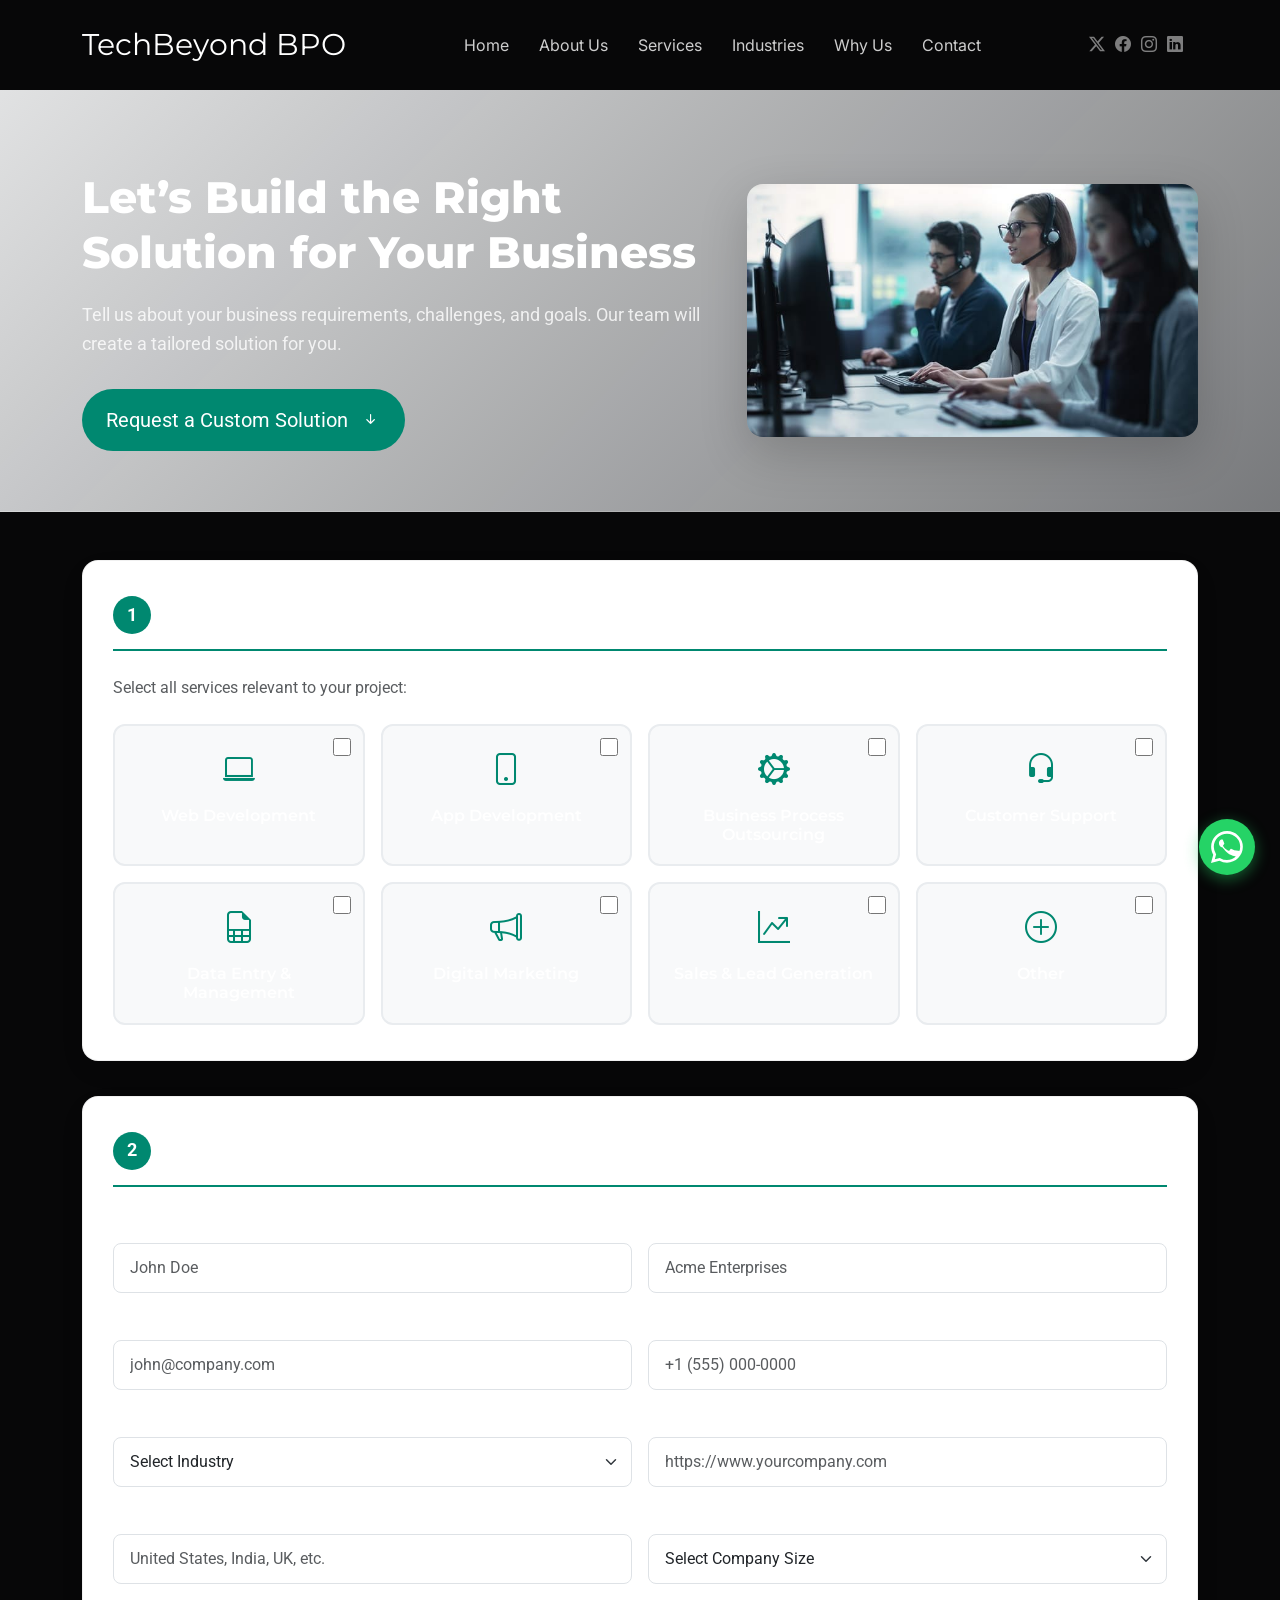
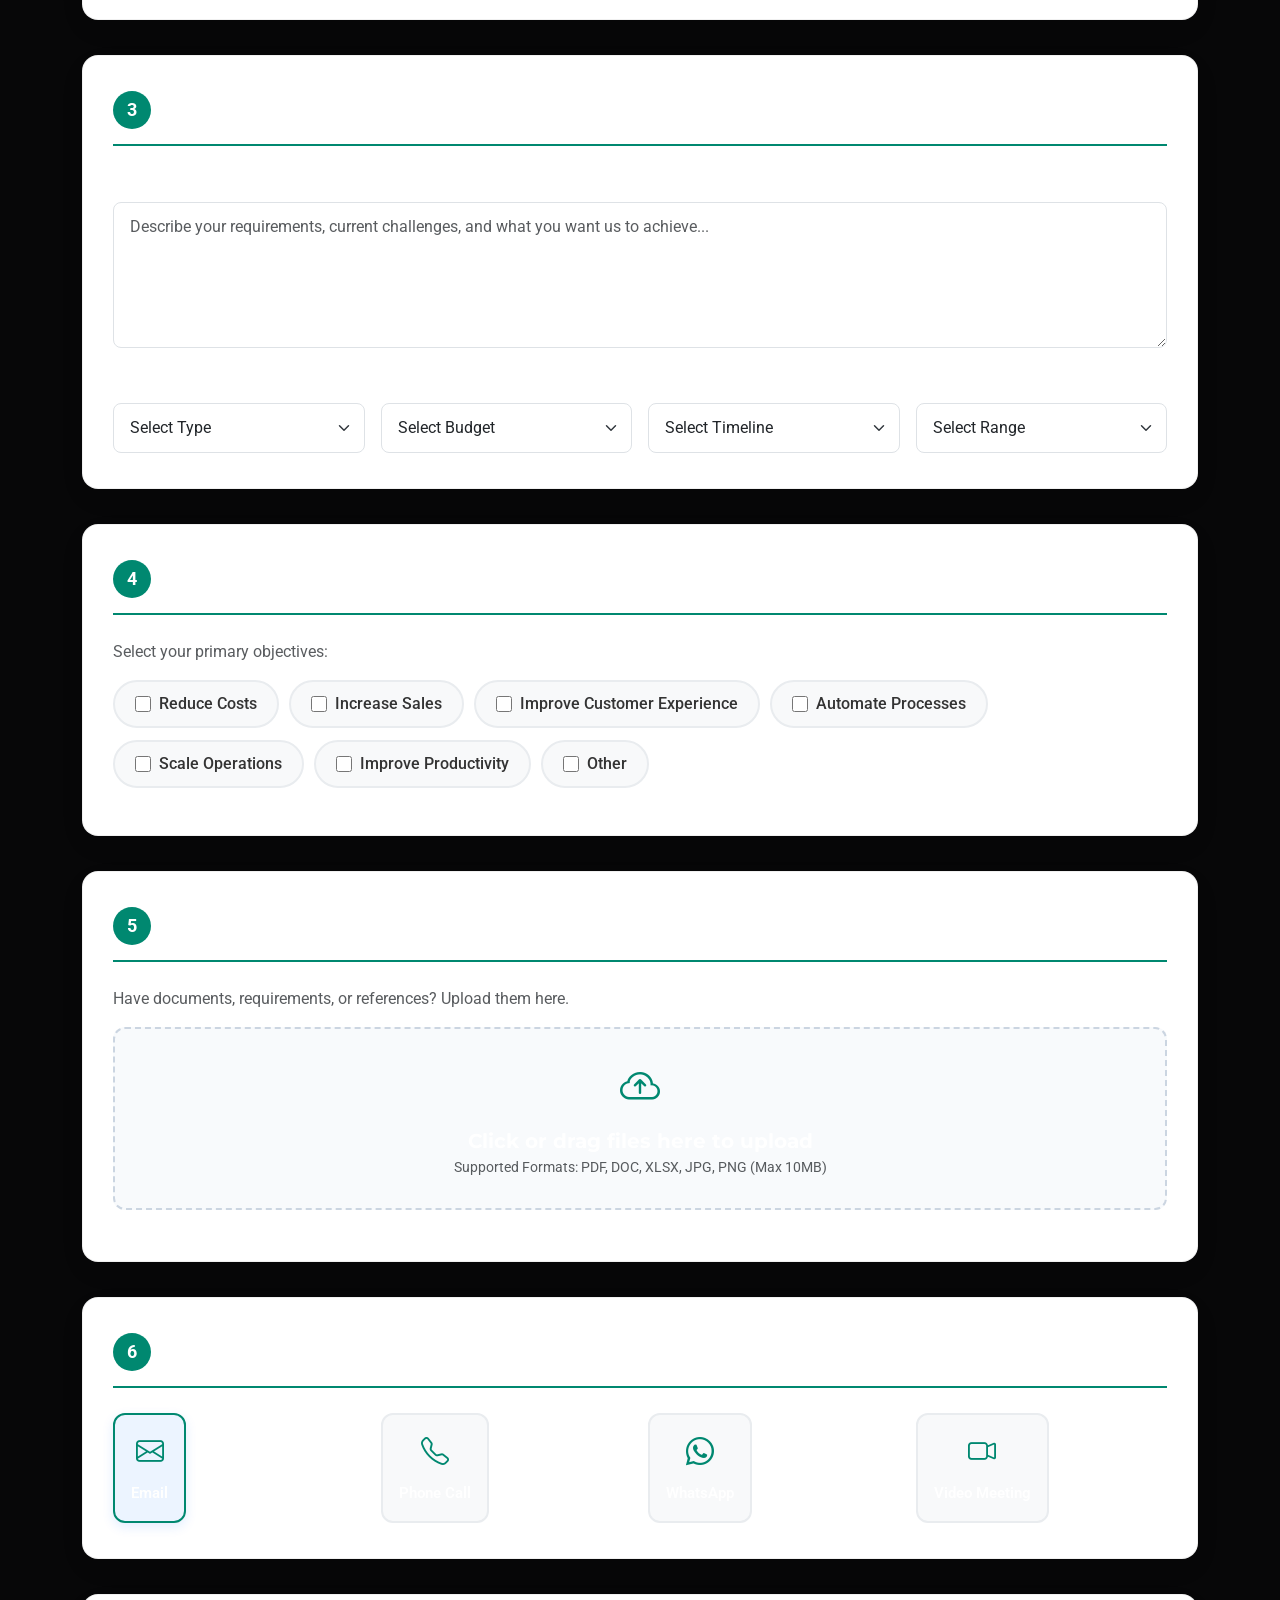
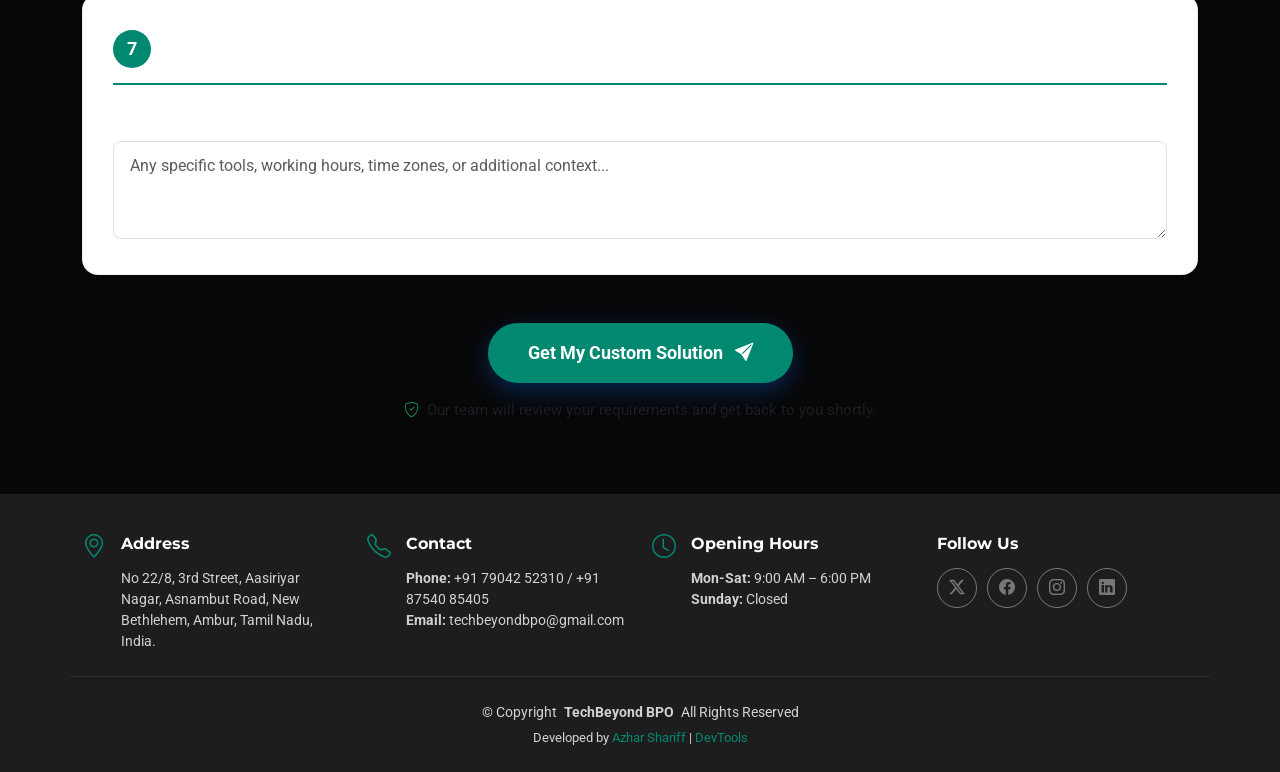
==== commit 3817a021: "feat: add WhatsApp float button and main CSS stylesheet" ====
--- a/custom-solution.html
+++ b/custom-solution.html
@@ -476,7 +476,7 @@
                 <label for="industry" class="form-label">Industry</label>
                 <select class="form-select" id="industry">
                   <option value="">Select Industry</option>
-                  <option value="E-commerce & Retail">E-commerce &amp; Retail</option>
+                  <option value="SMS & Messaging">SMS &amp; Messaging</option>
                   <option value="Healthcare">Healthcare</option>
                   <option value="Banking & Finance">Banking &amp; Finance</option>
                   <option value="Travel & Hospitality">Travel &amp; Hospitality</option>
@@ -760,6 +760,13 @@
   <!-- Scroll Top -->
   <a href="#" id="scroll-top" class="scroll-top d-flex align-items-center justify-content-center"><i class="bi bi-arrow-up-short"></i></a>
 
+  <!-- WhatsApp Float Button -->
+  <a href="https://wa.me/918754085405" class="whatsapp-float" target="_blank" rel="noopener noreferrer" aria-label="Chat on WhatsApp">
+    <svg xmlns="http://www.w3.org/2000/svg" viewBox="0 0 16 16">
+      <path d="M13.601 2.326A7.85 7.85 0 0 0 7.994 0C3.627 0 .068 3.558.064 7.926c0 1.399.366 2.76 1.057 3.965L0 16l4.204-1.102a7.9 7.9 0 0 0 3.79.965h.004c4.368 0 7.926-3.558 7.93-7.93A7.9 7.9 0 0 0 13.6 2.326zM7.994 14.521a6.6 6.6 0 0 1-3.356-.92l-.24-.144-2.494.654.666-2.433-.156-.251a6.56 6.56 0 0 1-1.007-3.505c0-3.626 2.957-6.584 6.591-6.584a6.56 6.56 0 0 1 4.66 1.931 6.56 6.56 0 0 1 1.928 4.66c-.004 3.639-2.961 6.592-6.592 6.592m3.615-4.934c-.197-.099-1.17-.578-1.353-.646-.182-.065-.315-.099-.445.099-.133.197-.513.646-.627.775-.114.133-.232.148-.43.05-.197-.1-.836-.308-1.592-.985-.59-.525-.985-1.175-1.103-1.372-.114-.198-.011-.304.088-.403.087-.088.197-.232.296-.346.1-.114.133-.198.198-.33.065-.134.034-.248-.015-.347-.05-.099-.445-1.076-.612-1.47-.16-.389-.323-.335-.445-.34-.114-.007-.247-.007-.38-.007a.73.73 0 0 0-.529.247c-.182.198-.691.677-.691 1.654s.707 1.92 1.808 2.055c.1.015 1.776 2.716 4.303 3.805.601.26 1.07.416 1.436.533.606.192 1.157.165 1.593.101.488-.073 1.496-.612 1.708-1.205.212-.593.212-1.102.148-1.205-.064-.103-.232-.165-.43-.26"/>
+    </svg>
+  </a>
+
   <!-- Vendor JS Files -->
   <script src="assets/vendor/bootstrap/js/bootstrap.bundle.min.js"></script>
   <script src="assets/vendor/aos/aos.js"></script>
--- a/assets/css/main.css
+++ b/assets/css/main.css
@@ -553,9 +553,9 @@
   position: fixed;
   visibility: hidden;
   opacity: 0;
-  right: 15px;
-  bottom: -15px;
-  z-index: 99999;
+  right: 31px;
+  bottom: 90px;
+  z-index: 9998;
   background-color: var(--accent-color);
   width: 44px;
   height: 44px;
@@ -577,7 +577,65 @@
 .scroll-top.active {
   visibility: visible;
   opacity: 1;
-  bottom: 15px;
+  bottom: 90px;
+}
+
+@media (max-width: 768px) {
+  .scroll-top {
+    right: 24px;
+    bottom: 82px;
+  }
+  .scroll-top.active {
+    bottom: 82px;
+  }
+}
+
+/*--------------------------------------------------------------
+# Floating WhatsApp Button
+--------------------------------------------------------------*/
+.whatsapp-float {
+  position: fixed;
+  bottom: 25px;
+  right: 25px;
+  width: 56px;
+  height: 56px;
+  background-color: #25D366;
+  color: #ffffff;
+  border-radius: 50%;
+  display: flex;
+  align-items: center;
+  justify-content: center;
+  box-shadow: 0 4px 15px rgba(37, 211, 102, 0.45);
+  z-index: 9999;
+  transition: transform 0.3s ease, box-shadow 0.3s ease, background-color 0.3s ease;
+  text-decoration: none;
+}
+
+.whatsapp-float svg {
+  width: 32px;
+  height: 32px;
+  fill: #ffffff;
+  display: block;
+}
+
+.whatsapp-float:hover {
+  background-color: #20ba59;
+  color: #ffffff;
+  transform: scale(1.08);
+  box-shadow: 0 6px 22px rgba(37, 211, 102, 0.65);
+}
+
+@media (max-width: 768px) {
+  .whatsapp-float {
+    bottom: 20px;
+    right: 20px;
+    width: 52px;
+    height: 52px;
+  }
+  .whatsapp-float svg {
+    width: 30px;
+    height: 30px;
+  }
 }
 
 /*--------------------------------------------------------------
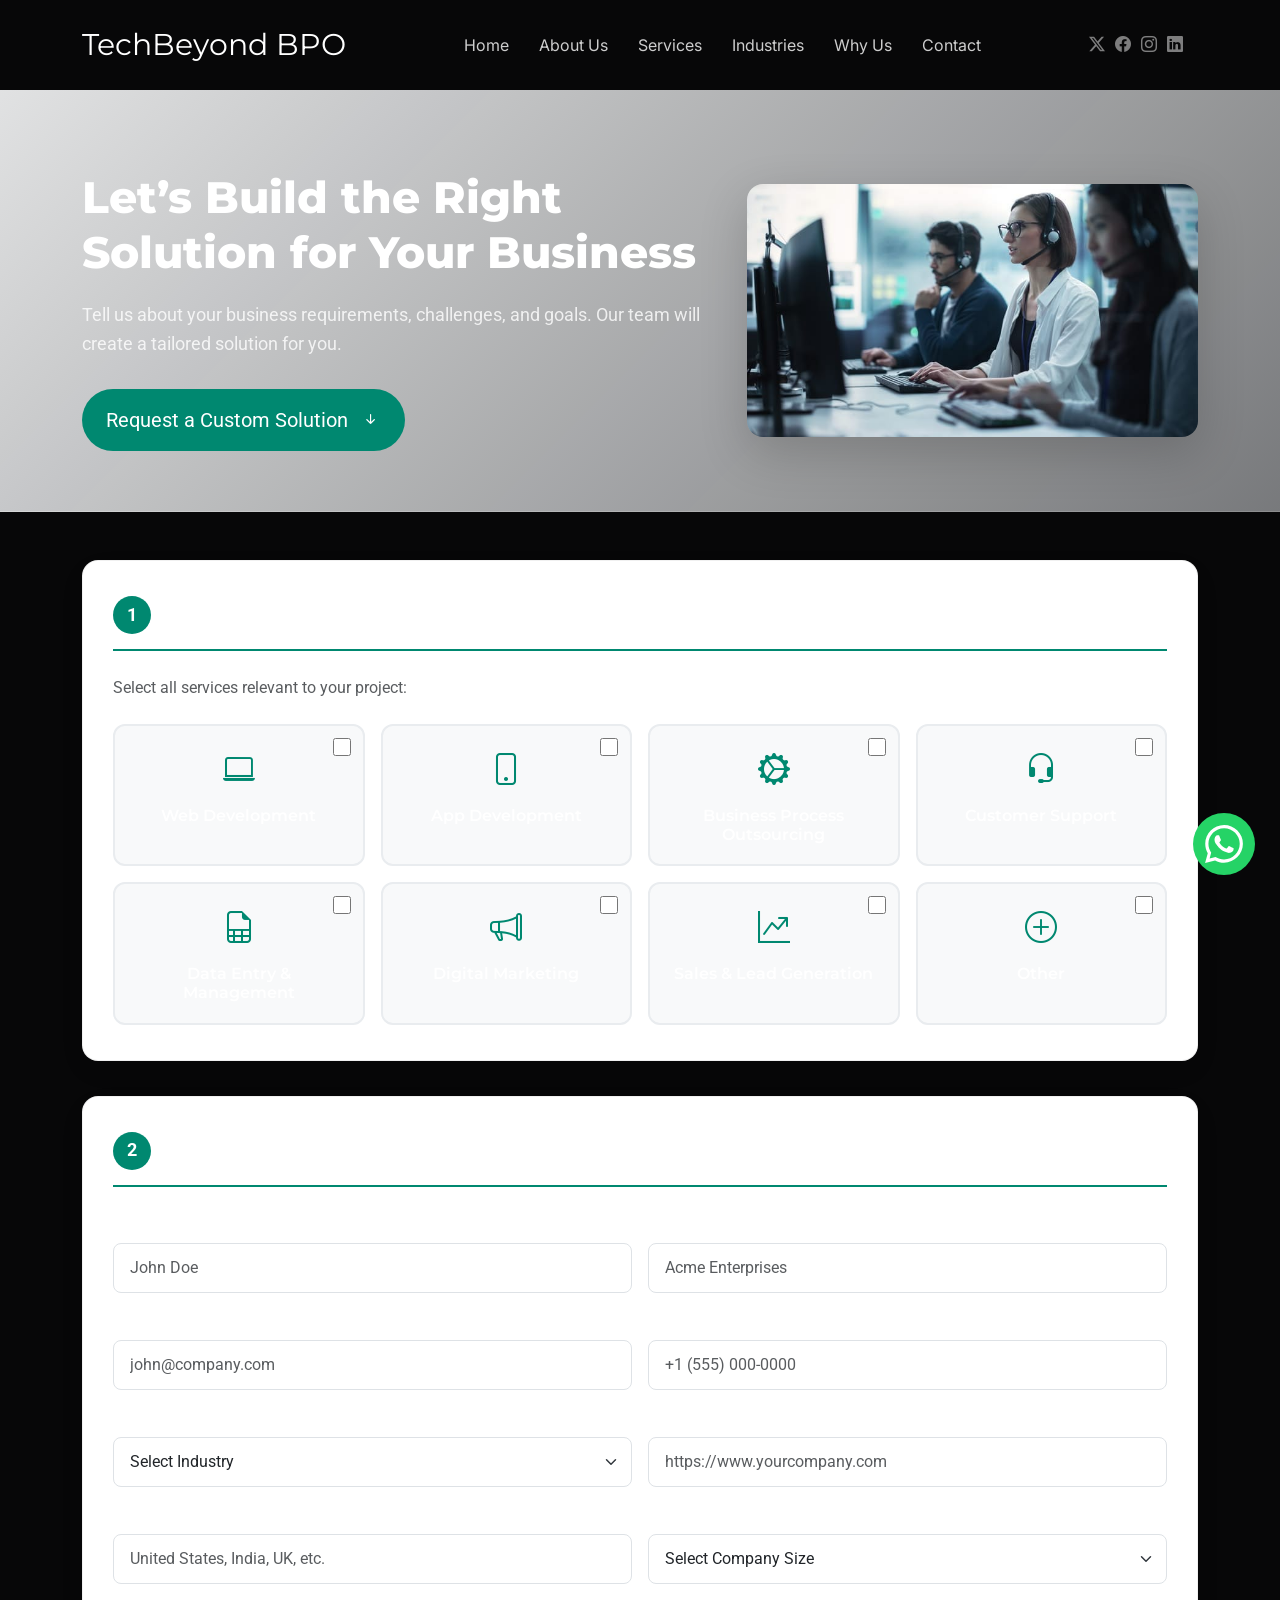
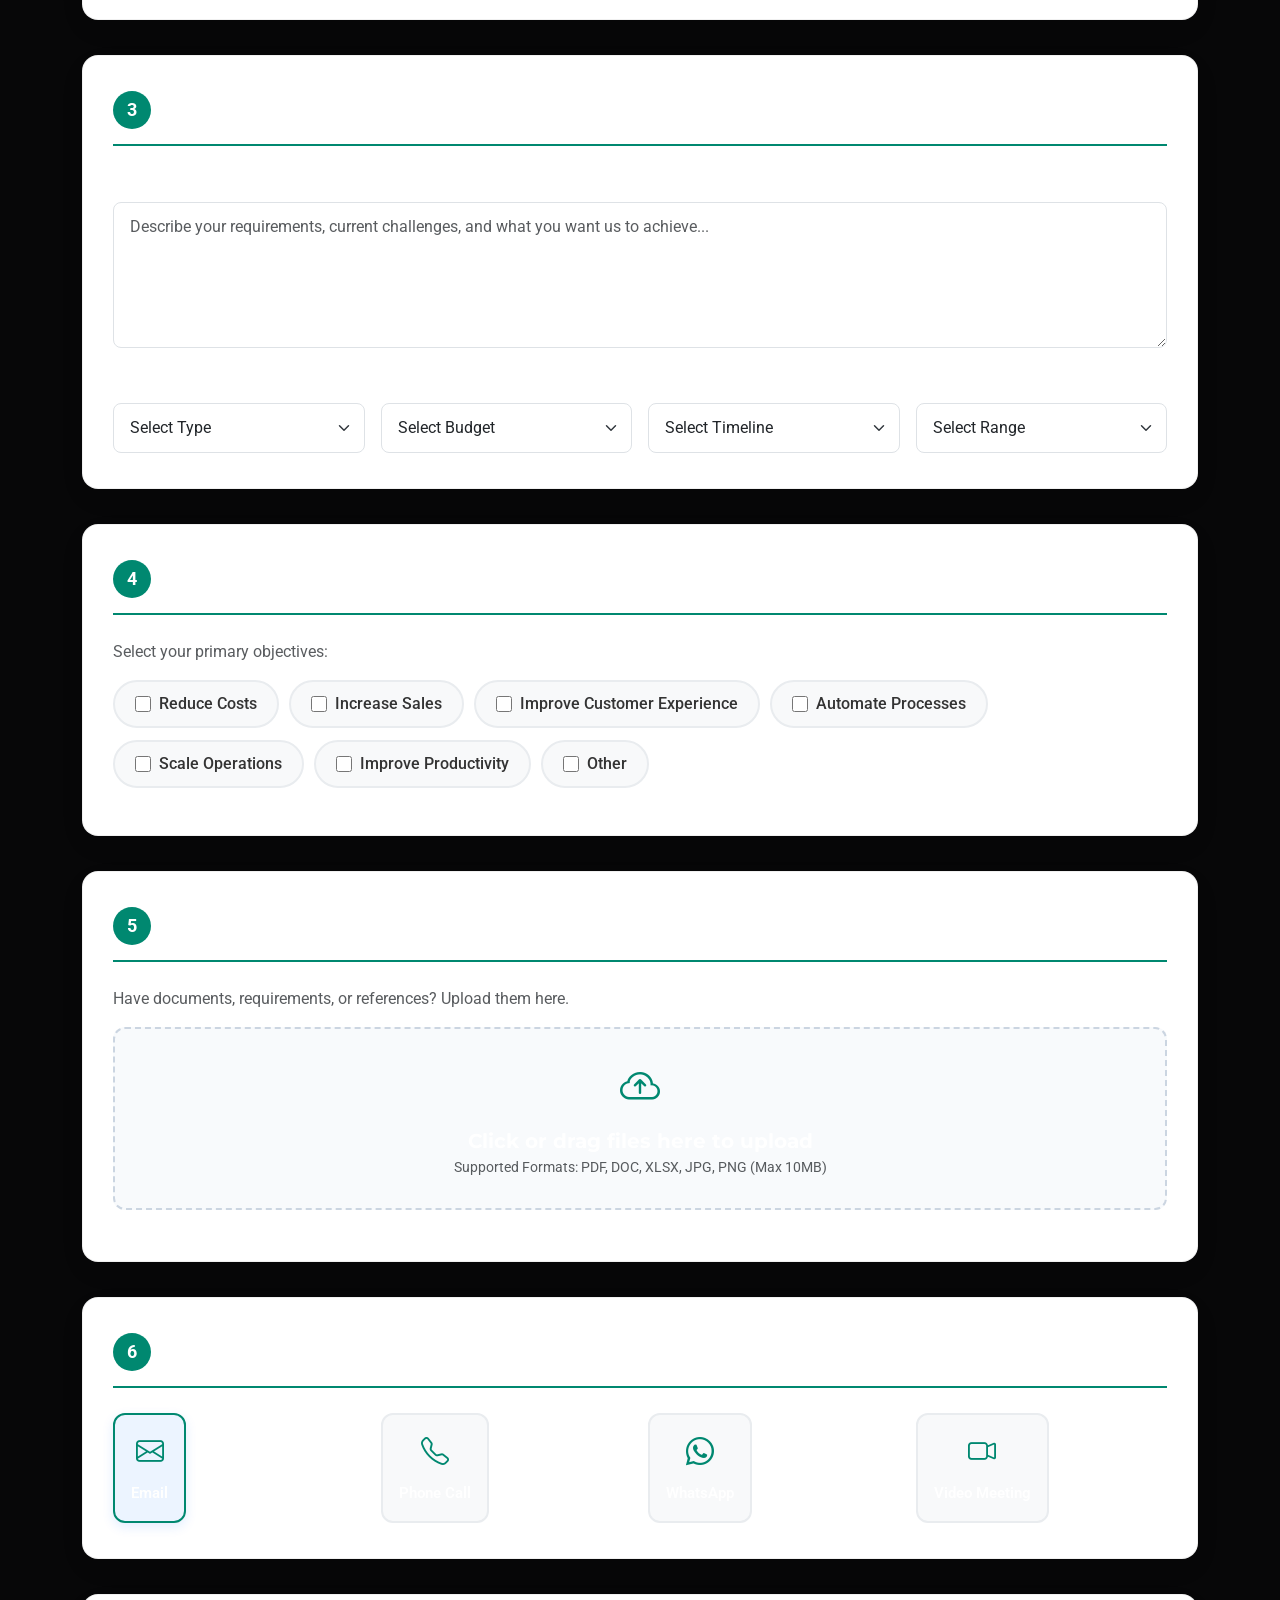
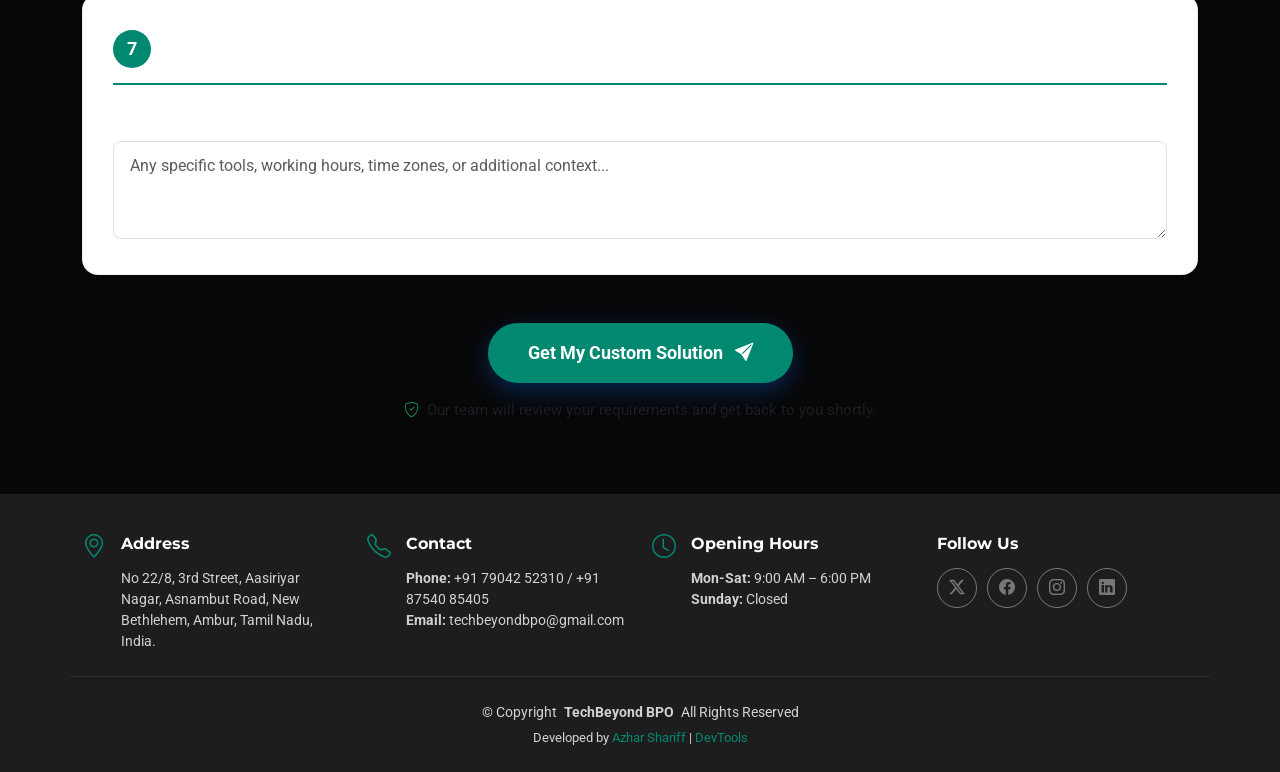
==== commit 0835d231: "feat: add main stylesheet, update HTML files, and update WhatsApp float button SVG" ====
--- a/custom-solution.html
+++ b/custom-solution.html
@@ -762,8 +762,8 @@
 
   <!-- WhatsApp Float Button -->
   <a href="https://wa.me/918754085405" class="whatsapp-float" target="_blank" rel="noopener noreferrer" aria-label="Chat on WhatsApp">
-    <svg xmlns="http://www.w3.org/2000/svg" viewBox="0 0 16 16">
-      <path d="M13.601 2.326A7.85 7.85 0 0 0 7.994 0C3.627 0 .068 3.558.064 7.926c0 1.399.366 2.76 1.057 3.965L0 16l4.204-1.102a7.9 7.9 0 0 0 3.79.965h.004c4.368 0 7.926-3.558 7.93-7.93A7.9 7.9 0 0 0 13.6 2.326zM7.994 14.521a6.6 6.6 0 0 1-3.356-.92l-.24-.144-2.494.654.666-2.433-.156-.251a6.56 6.56 0 0 1-1.007-3.505c0-3.626 2.957-6.584 6.591-6.584a6.56 6.56 0 0 1 4.66 1.931 6.56 6.56 0 0 1 1.928 4.66c-.004 3.639-2.961 6.592-6.592 6.592m3.615-4.934c-.197-.099-1.17-.578-1.353-.646-.182-.065-.315-.099-.445.099-.133.197-.513.646-.627.775-.114.133-.232.148-.43.05-.197-.1-.836-.308-1.592-.985-.59-.525-.985-1.175-1.103-1.372-.114-.198-.011-.304.088-.403.087-.088.197-.232.296-.346.1-.114.133-.198.198-.33.065-.134.034-.248-.015-.347-.05-.099-.445-1.076-.612-1.47-.16-.389-.323-.335-.445-.34-.114-.007-.247-.007-.38-.007a.73.73 0 0 0-.529.247c-.182.198-.691.677-.691 1.654s.707 1.92 1.808 2.055c.1.015 1.776 2.716 4.303 3.805.601.26 1.07.416 1.436.533.606.192 1.157.165 1.593.101.488-.073 1.496-.612 1.708-1.205.212-.593.212-1.102.148-1.205-.064-.103-.232-.165-.43-.26"/>
+    <svg xmlns="http://www.w3.org/2000/svg" viewBox="0 0 24 24">
+      <path d="M.057 24l1.687-6.163c-1.041-1.804-1.588-3.849-1.587-5.946.003-6.556 5.338-11.891 11.893-11.891 3.181.001 6.167 1.24 8.413 3.488 2.245 2.248 3.481 5.236 3.48 8.414-.003 6.557-5.338 11.892-11.893 11.892-1.99-.001-3.951-.5-5.688-1.448l-6.305 1.654zm6.597-3.807c1.676.995 3.276 1.591 5.392 1.592 5.448 0 9.886-4.434 9.889-9.885.002-5.462-4.415-9.89-9.881-9.892-5.452 0-9.887 4.434-9.889 9.884-.001 2.225.651 3.891 1.746 5.634l-.999 3.648 3.742-.981zm11.387-5.464c-.074-.124-.272-.198-.57-.347-.297-.149-1.758-.868-2.031-.967-.272-.099-.47-.149-.669.149-.198.297-.768.967-.941 1.165-.173.198-.347.223-.644.074-.297-.149-1.255-.462-2.39-1.475-.883-.788-1.48-1.761-1.653-2.059-.173-.297-.018-.458.13-.606.134-.133.297-.347.446-.521.151-.172.2-.296.3-.495.099-.198.05-.372-.025-.521-.075-.148-.669-1.611-.916-2.206-.242-.579-.487-.501-.669-.51l-.57-.01c-.198 0-.52.074-.792.372s-1.04 1.016-1.04 2.479 1.065 2.876 1.213 3.074c.149.198 2.095 3.2 5.076 4.487.709.306 1.263.489 1.694.626.712.226 1.36.194 1.872.118.571-.085 1.758-.719 2.006-1.413.248-.695.248-1.29.173-1.414z"/>
     </svg>
   </a>
 
--- a/assets/css/main.css
+++ b/assets/css/main.css
@@ -553,8 +553,8 @@
   position: fixed;
   visibility: hidden;
   opacity: 0;
-  right: 31px;
-  bottom: 90px;
+  right: 34px;
+  bottom: 98px;
   z-index: 9998;
   background-color: var(--accent-color);
   width: 44px;
@@ -577,16 +577,16 @@
 .scroll-top.active {
   visibility: visible;
   opacity: 1;
-  bottom: 90px;
+  bottom: 98px;
 }
 
 @media (max-width: 768px) {
   .scroll-top {
-    right: 24px;
-    bottom: 82px;
+    right: 26px;
+    bottom: 86px;
   }
   .scroll-top.active {
-    bottom: 82px;
+    bottom: 86px;
   }
 }
 
@@ -597,44 +597,87 @@
   position: fixed;
   bottom: 25px;
   right: 25px;
-  width: 56px;
-  height: 56px;
+  width: 62px;
+  height: 62px;
   background-color: #25D366;
   color: #ffffff;
   border-radius: 50%;
   display: flex;
   align-items: center;
   justify-content: center;
-  box-shadow: 0 4px 15px rgba(37, 211, 102, 0.45);
   z-index: 9999;
-  transition: transform 0.3s ease, box-shadow 0.3s ease, background-color 0.3s ease;
   text-decoration: none;
+  animation: whatsapp-pulse 2.2s infinite ease-in-out;
+  transition: transform 0.3s ease, background-color 0.3s ease;
 }
 
 .whatsapp-float svg {
-  width: 32px;
-  height: 32px;
+  width: 38px;
+  height: 38px;
   fill: #ffffff;
   display: block;
+  transform-origin: center center;
+  animation: whatsapp-wiggle 3s infinite ease-in-out;
 }
 
 .whatsapp-float:hover {
   background-color: #20ba59;
   color: #ffffff;
+  transform: scale(1.12);
+  animation: none;
+  box-shadow: 0 8px 25px rgba(37, 211, 102, 0.7);
+}
+
+.whatsapp-float:hover svg {
+  animation: none;
   transform: scale(1.08);
-  box-shadow: 0 6px 22px rgba(37, 211, 102, 0.65);
+}
+
+/* Continuous glowing radar pulse */
+@keyframes whatsapp-pulse {
+  0% {
+    box-shadow: 0 0 0 0 rgba(37, 211, 102, 0.75), 0 4px 15px rgba(0, 0, 0, 0.2);
+  }
+  65% {
+    box-shadow: 0 0 0 16px rgba(37, 211, 102, 0), 0 4px 15px rgba(0, 0, 0, 0.2);
+  }
+  100% {
+    box-shadow: 0 0 0 0 rgba(37, 211, 102, 0), 0 4px 15px rgba(0, 0, 0, 0.2);
+  }
+}
+
+/* Attention-grabbing ring/vibration effect */
+@keyframes whatsapp-wiggle {
+  0%, 100% {
+    transform: rotate(0deg) scale(1);
+  }
+  8% {
+    transform: rotate(-12deg) scale(1.06);
+  }
+  12% {
+    transform: rotate(12deg) scale(1.06);
+  }
+  16% {
+    transform: rotate(-10deg) scale(1.06);
+  }
+  20% {
+    transform: rotate(10deg) scale(1.06);
+  }
+  24% {
+    transform: rotate(0deg) scale(1);
+  }
 }
 
 @media (max-width: 768px) {
   .whatsapp-float {
     bottom: 20px;
     right: 20px;
-    width: 52px;
-    height: 52px;
+    width: 56px;
+    height: 56px;
   }
   .whatsapp-float svg {
-    width: 30px;
-    height: 30px;
+    width: 34px;
+    height: 34px;
   }
 }
 
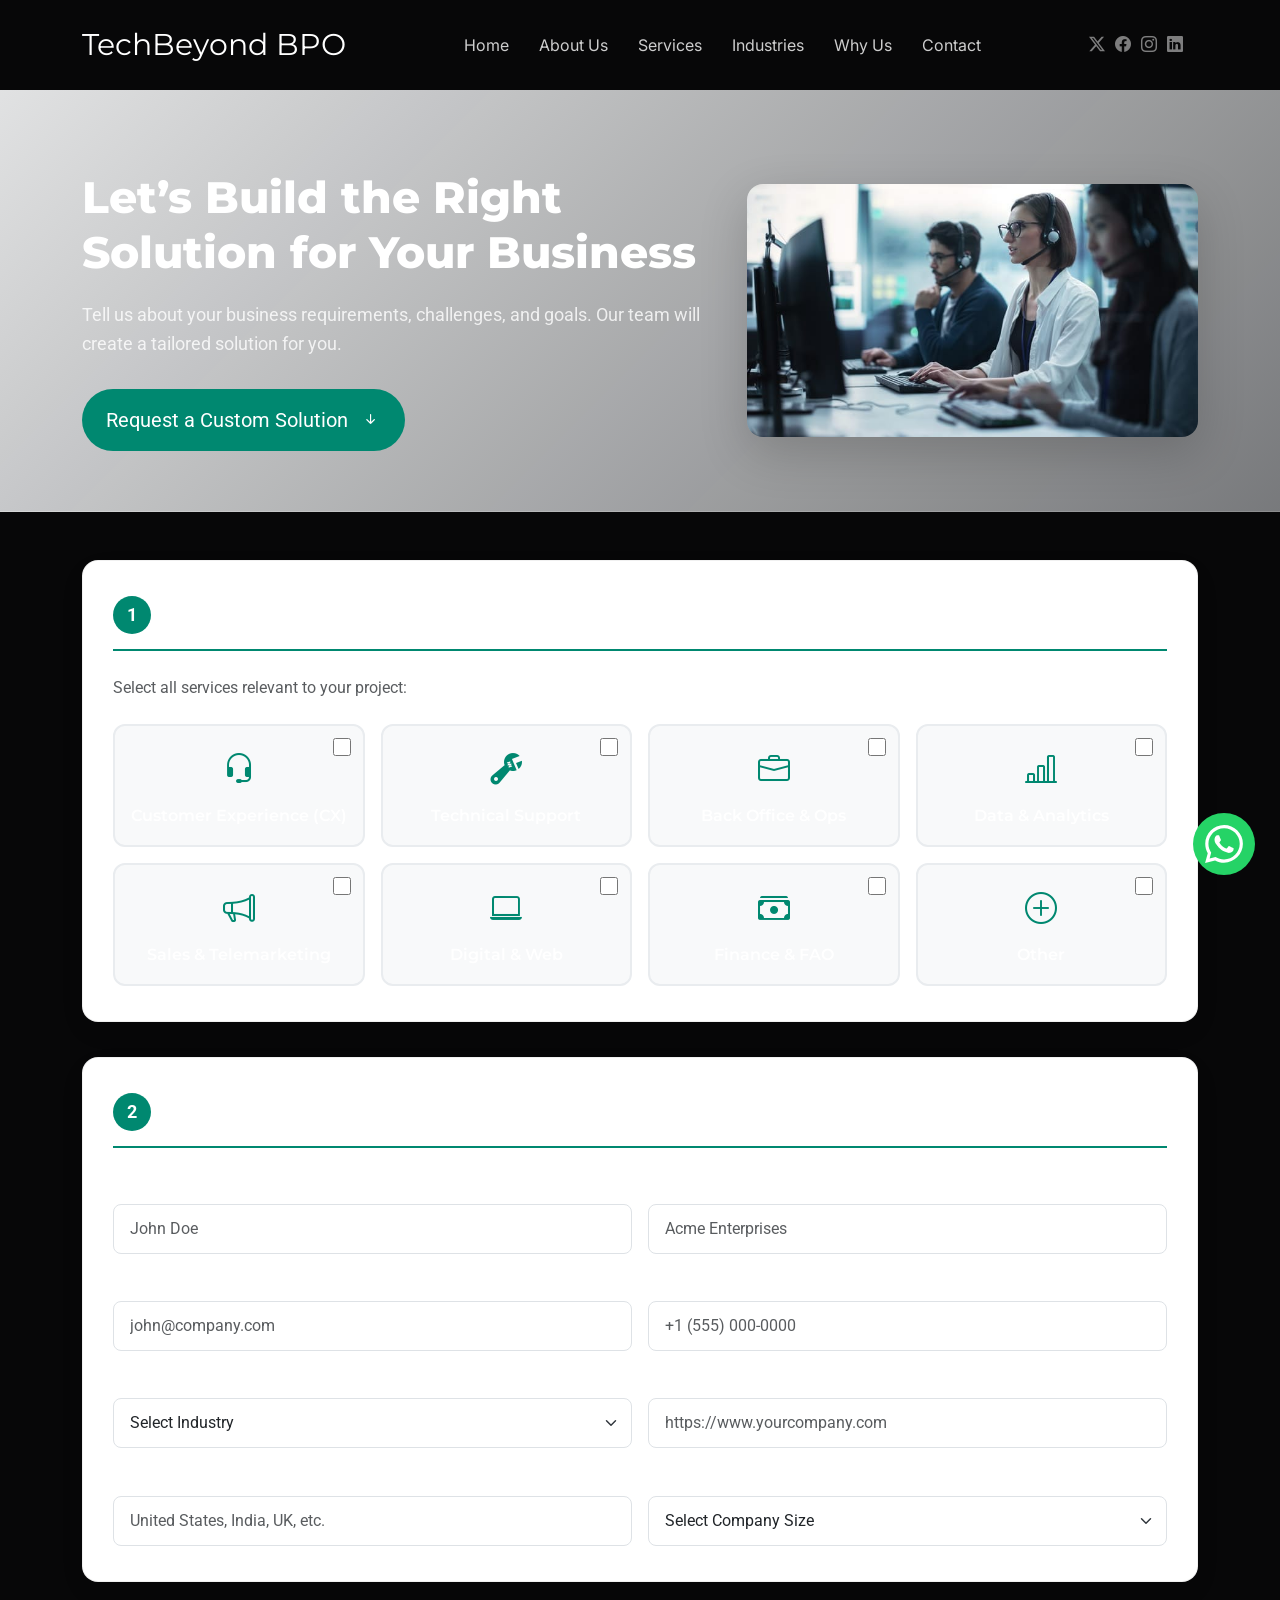
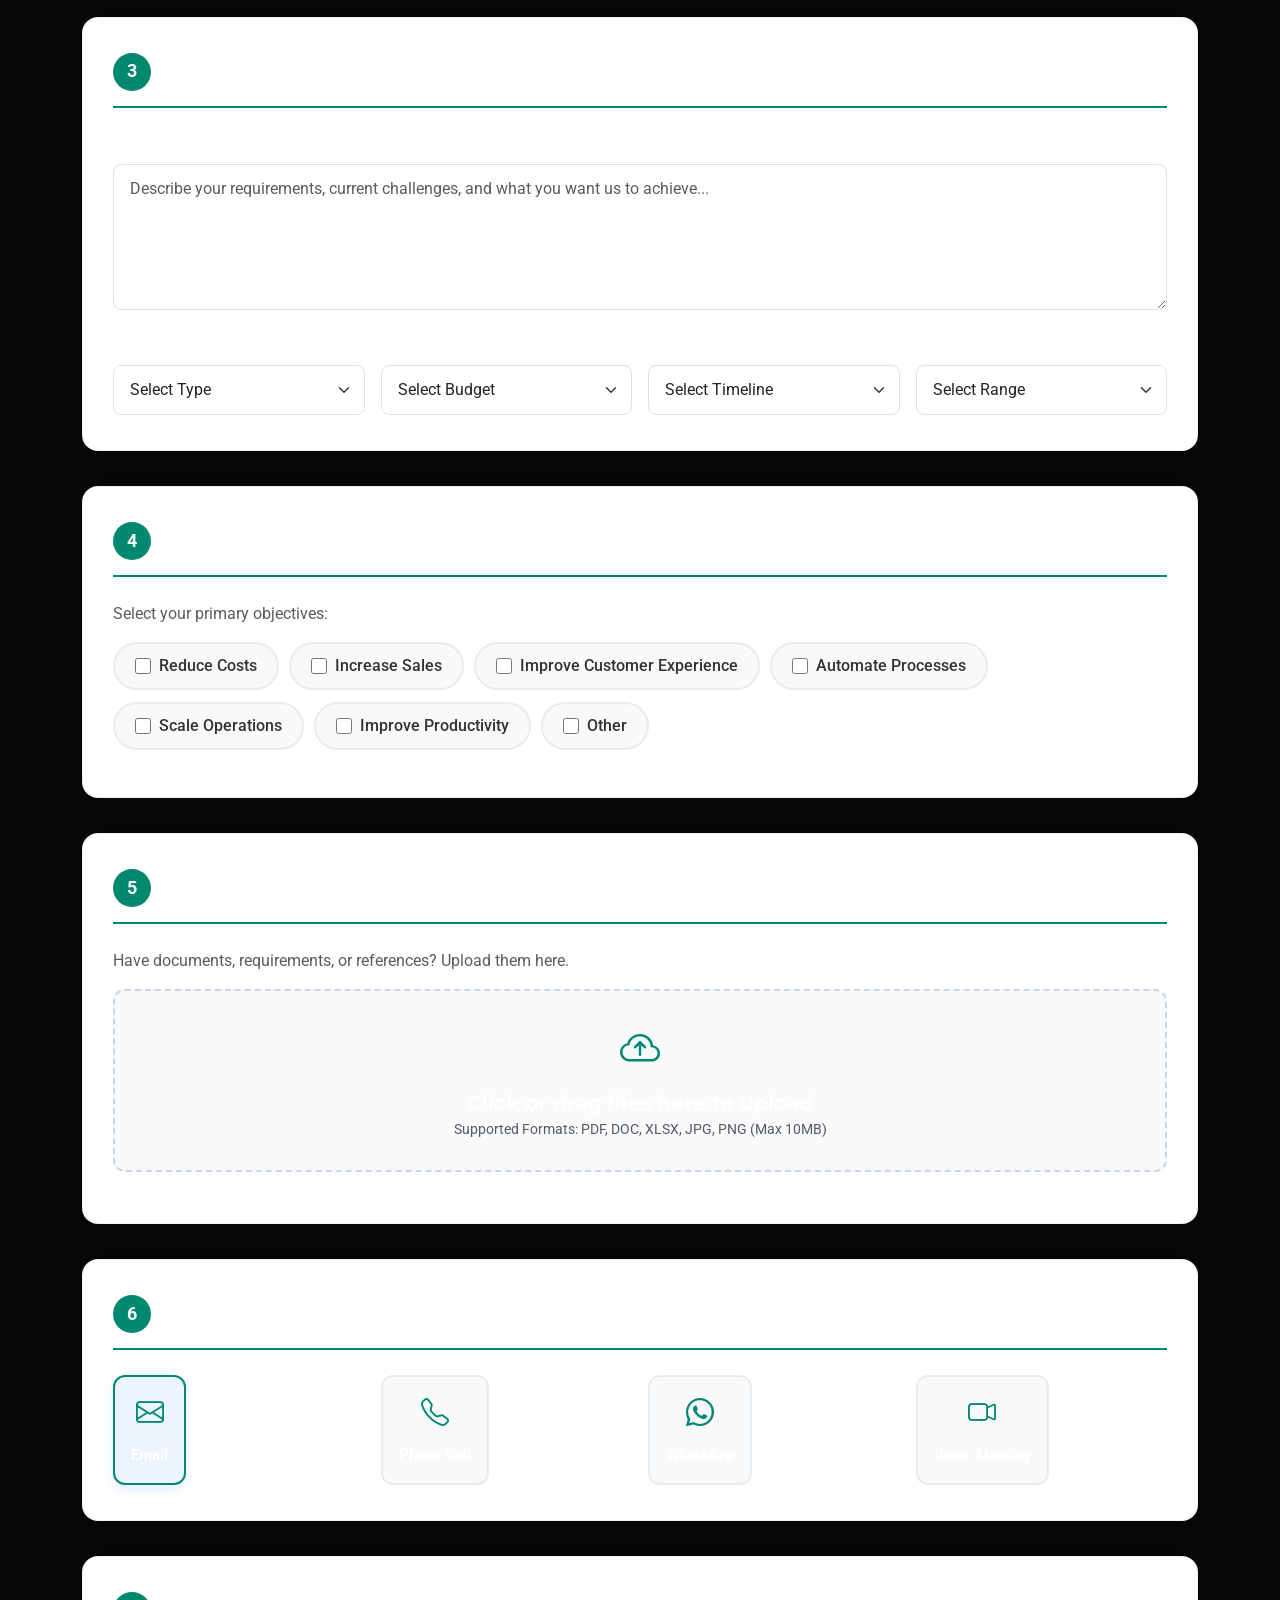
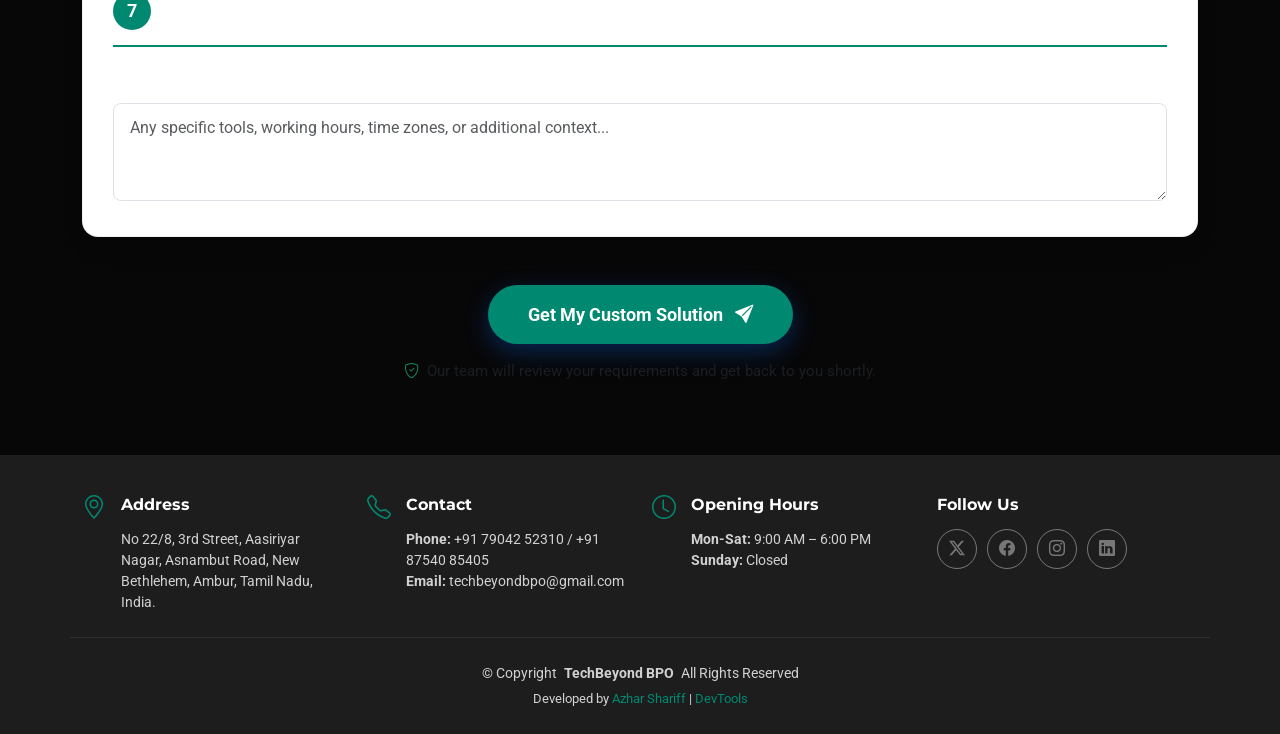
==== commit 0b64e8bc: "refactor: update service offerings and details across site pages" ====
--- a/custom-solution.html
+++ b/custom-solution.html
@@ -391,51 +391,51 @@
             <div class="row g-3">
               <div class="col-6 col-md-4 col-lg-3">
                 <div class="service-checkbox-card" onclick="toggleServiceCard(this)">
-                  <input type="checkbox" name="services[]" value="Web Development">
-                  <div class="icon-box"><i class="bi bi-laptop"></i></div>
-                  <h4>Web Development</h4>
+                  <input type="checkbox" name="services[]" value="Customer Experience (CX) Services">
+                  <div class="icon-box"><i class="bi bi-headset"></i></div>
+                  <h4>Customer Experience (CX)</h4>
                 </div>
               </div>
               <div class="col-6 col-md-4 col-lg-3">
                 <div class="service-checkbox-card" onclick="toggleServiceCard(this)">
-                  <input type="checkbox" name="services[]" value="App Development">
-                  <div class="icon-box"><i class="bi bi-phone"></i></div>
-                  <h4>App Development</h4>
+                  <input type="checkbox" name="services[]" value="Technical Support Services">
+                  <div class="icon-box"><i class="bi bi-wrench-adjustable"></i></div>
+                  <h4>Technical Support</h4>
                 </div>
               </div>
               <div class="col-6 col-md-4 col-lg-3">
                 <div class="service-checkbox-card" onclick="toggleServiceCard(this)">
-                  <input type="checkbox" name="services[]" value="Business Process Outsourcing">
-                  <div class="icon-box"><i class="bi bi-gear-wide-connected"></i></div>
-                  <h4>Business Process Outsourcing</h4>
+                  <input type="checkbox" name="services[]" value="Back Office & Operations Support">
+                  <div class="icon-box"><i class="bi bi-briefcase"></i></div>
+                  <h4>Back Office &amp; Ops</h4>
                 </div>
               </div>
               <div class="col-6 col-md-4 col-lg-3">
                 <div class="service-checkbox-card" onclick="toggleServiceCard(this)">
-                  <input type="checkbox" name="services[]" value="Customer Support">
-                  <div class="icon-box"><i class="bi bi-headset"></i></div>
-                  <h4>Customer Support</h4>
+                  <input type="checkbox" name="services[]" value="Data Management & Analytics">
+                  <div class="icon-box"><i class="bi bi-bar-chart-line"></i></div>
+                  <h4>Data &amp; Analytics</h4>
                 </div>
               </div>
               <div class="col-6 col-md-4 col-lg-3">
                 <div class="service-checkbox-card" onclick="toggleServiceCard(this)">
-                  <input type="checkbox" name="services[]" value="Data Entry & Management">
-                  <div class="icon-box"><i class="bi bi-file-earmark-spreadsheet"></i></div>
-                  <h4>Data Entry &amp; Management</h4>
+                  <input type="checkbox" name="services[]" value="Sales & Telemarketing Solutions">
+                  <div class="icon-box"><i class="bi bi-megaphone"></i></div>
+                  <h4>Sales &amp; Telemarketing</h4>
                 </div>
               </div>
               <div class="col-6 col-md-4 col-lg-3">
                 <div class="service-checkbox-card" onclick="toggleServiceCard(this)">
-                  <input type="checkbox" name="services[]" value="Digital Marketing">
-                  <div class="icon-box"><i class="bi bi-megaphone"></i></div>
-                  <h4>Digital Marketing</h4>
+                  <input type="checkbox" name="services[]" value="Digital & Web Solutions">
+                  <div class="icon-box"><i class="bi bi-laptop"></i></div>
+                  <h4>Digital &amp; Web</h4>
                 </div>
               </div>
               <div class="col-6 col-md-4 col-lg-3">
                 <div class="service-checkbox-card" onclick="toggleServiceCard(this)">
-                  <input type="checkbox" name="services[]" value="Sales & Lead Generation">
-                  <div class="icon-box"><i class="bi bi-graph-up-arrow"></i></div>
-                  <h4>Sales &amp; Lead Generation</h4>
+                  <input type="checkbox" name="services[]" value="Finance & Accounting Outsourcing (FAO)">
+                  <div class="icon-box"><i class="bi bi-cash-stack"></i></div>
+                  <h4>Finance &amp; FAO</h4>
                 </div>
               </div>
               <div class="col-6 col-md-4 col-lg-3">
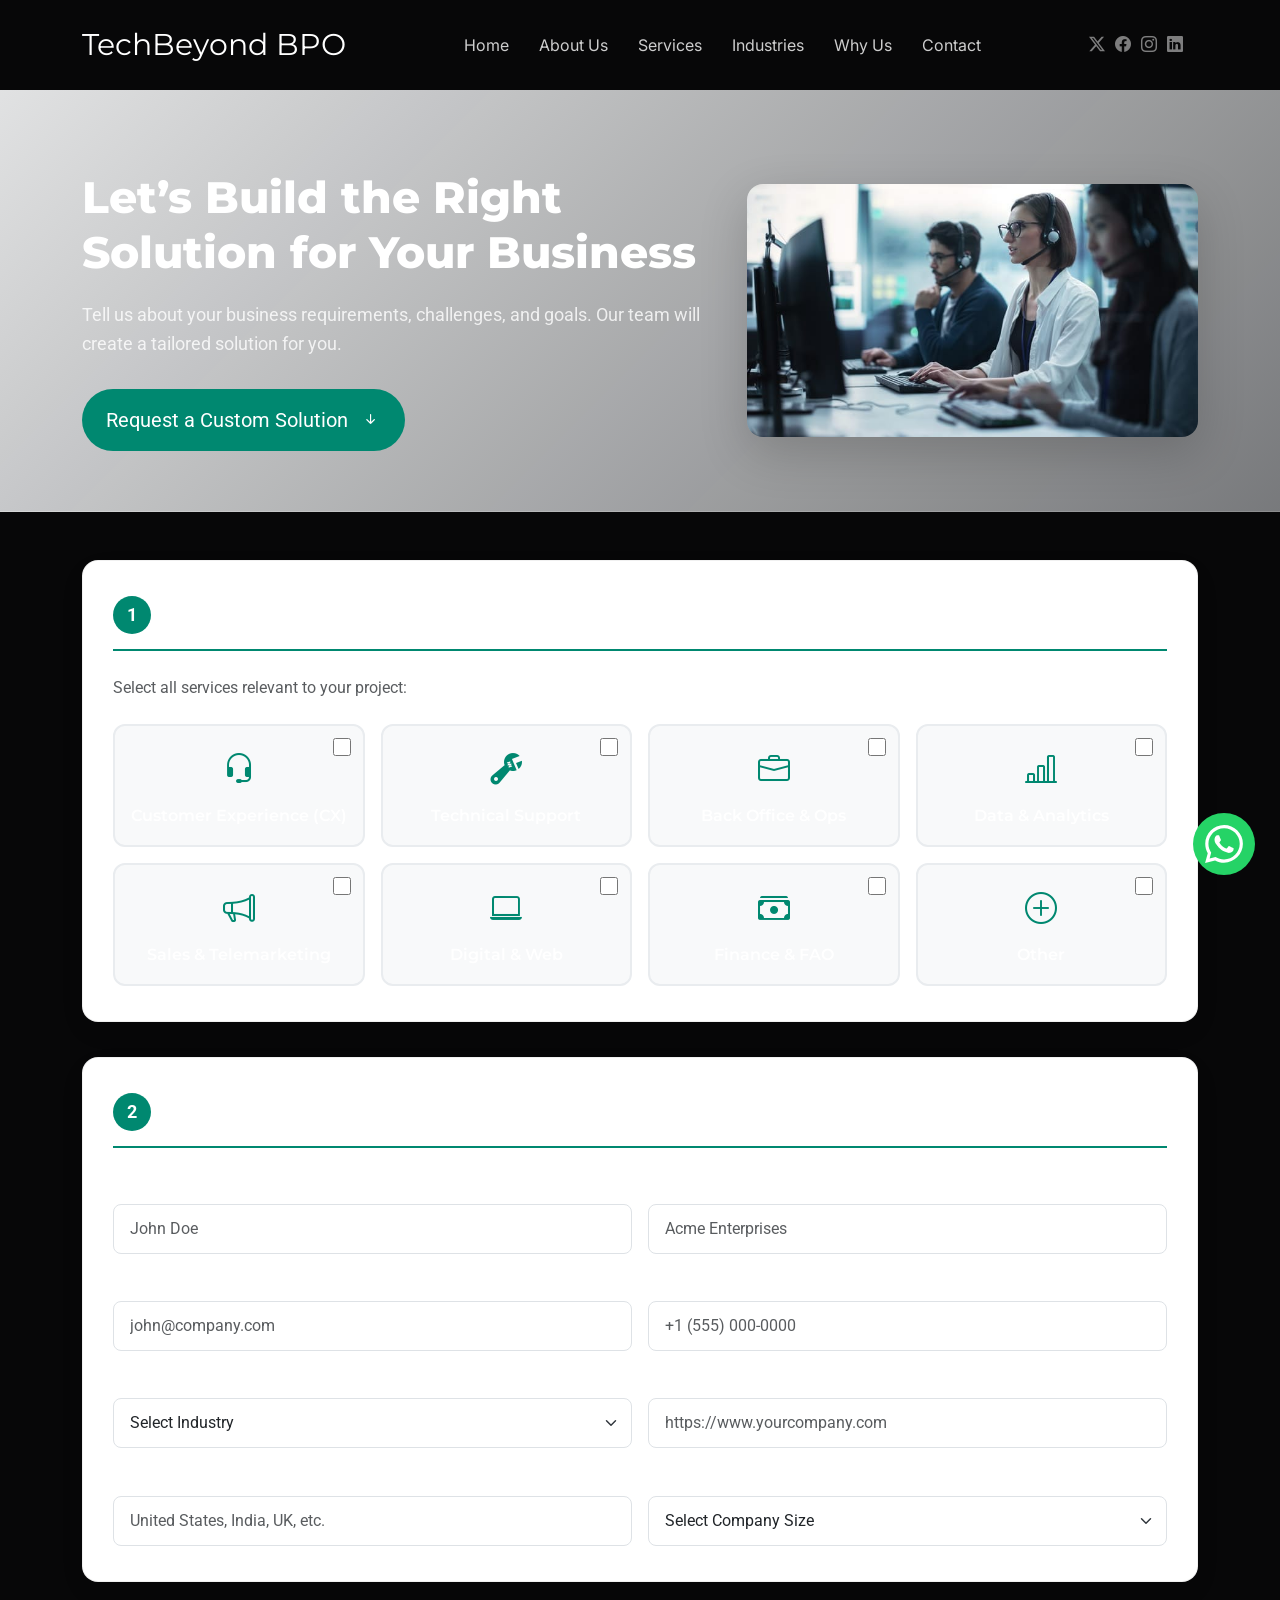
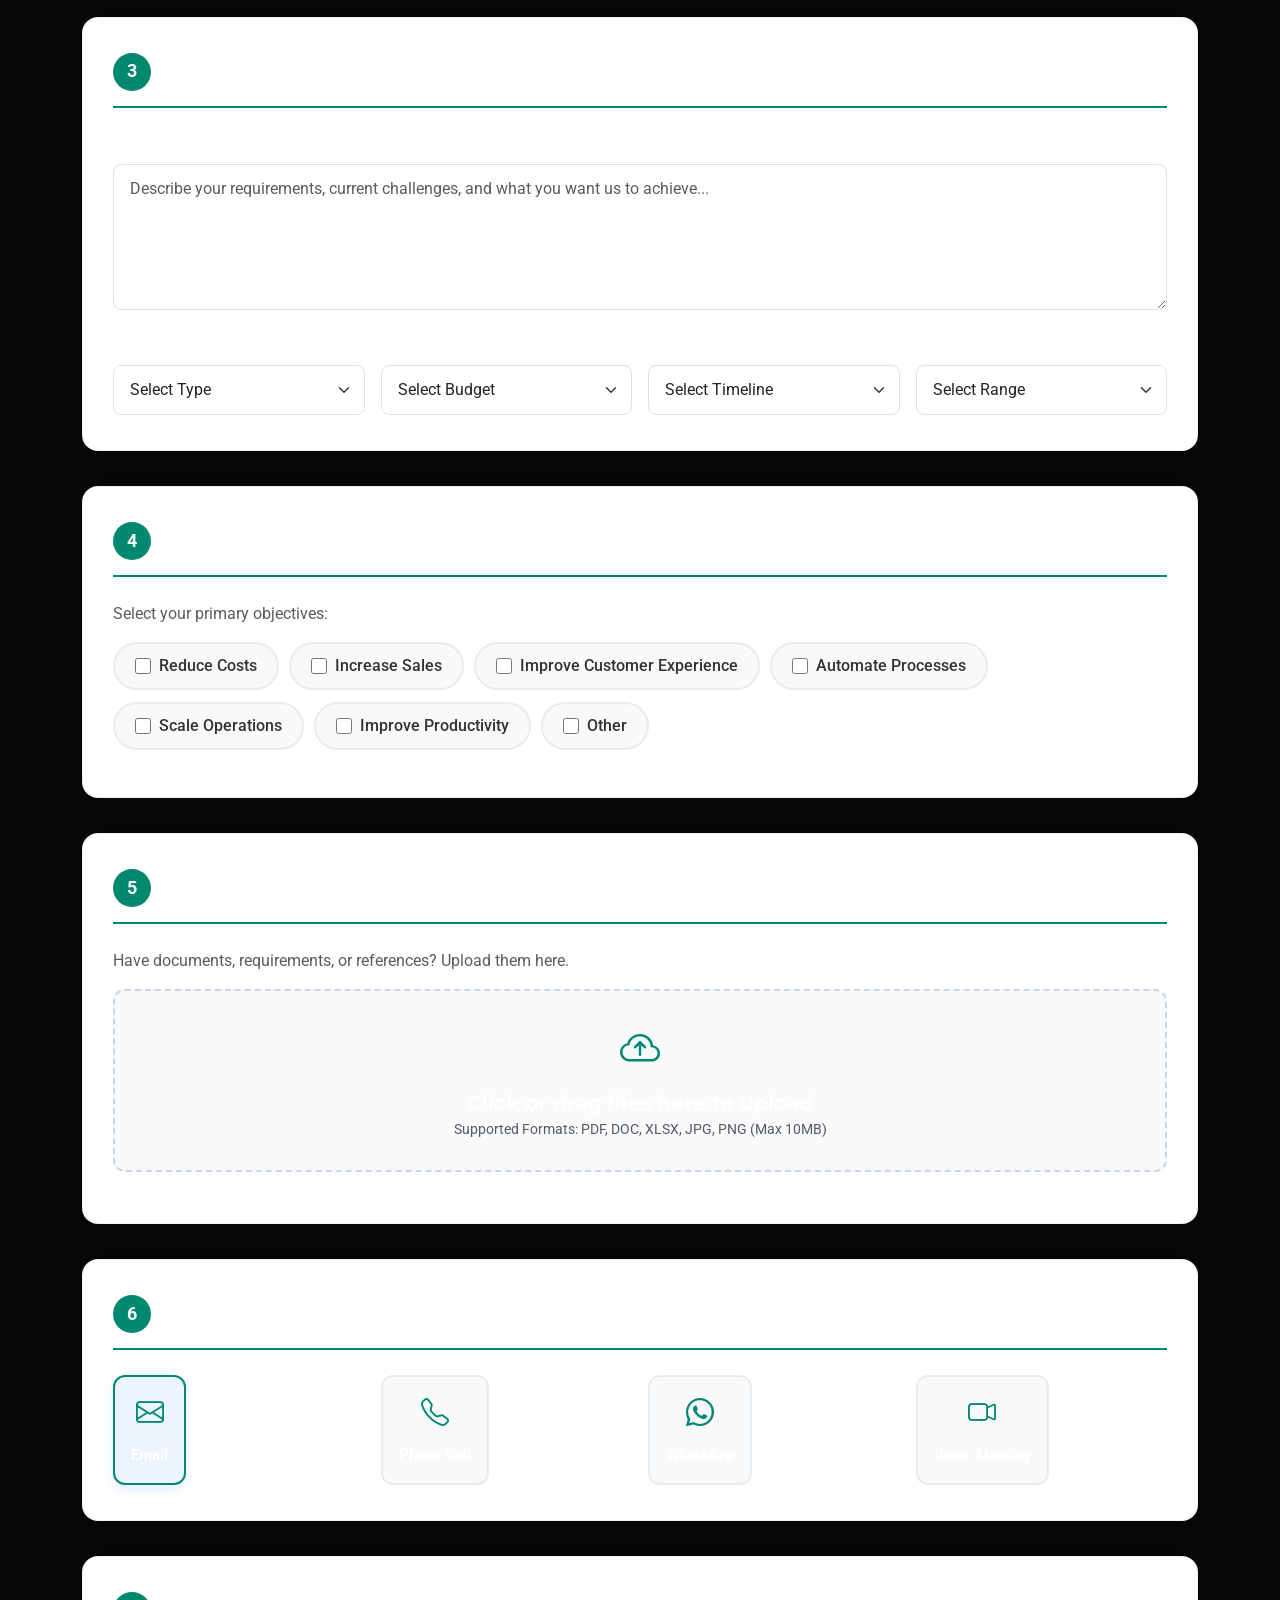
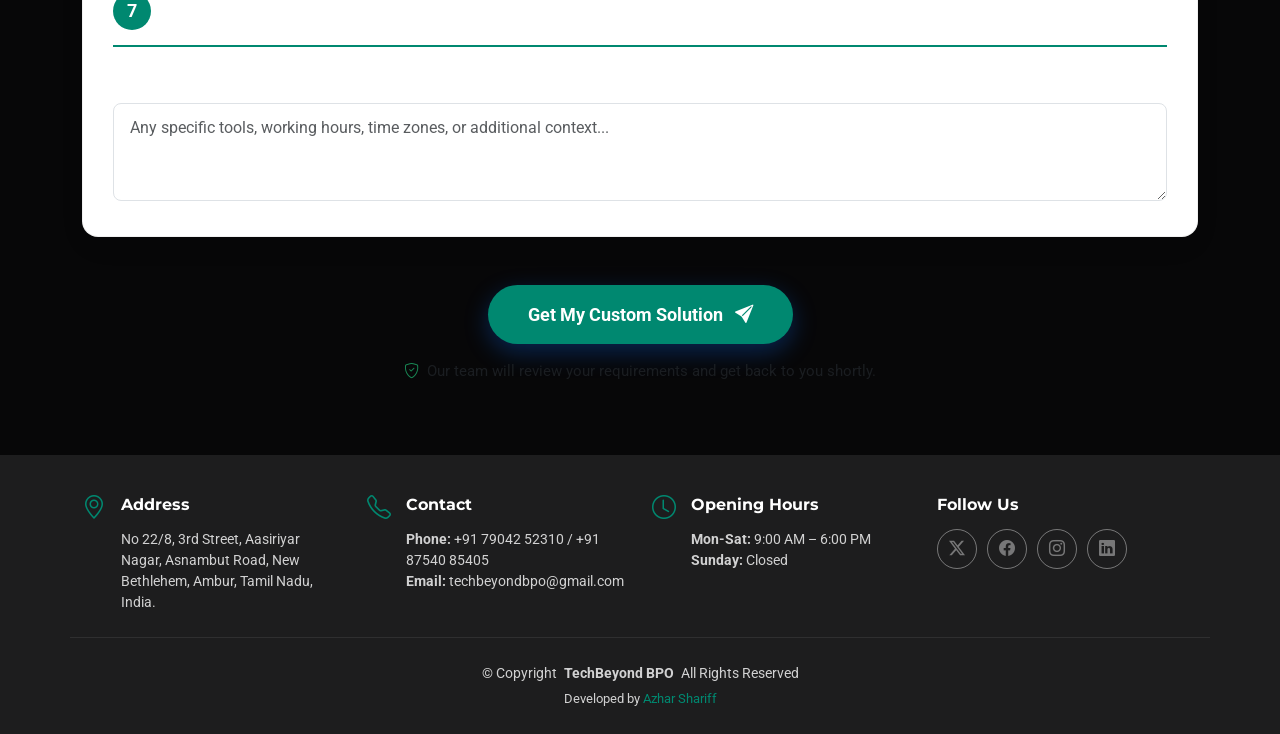
==== commit 507df0fa: "refactor: update footer developer credits across all HTML pages" ====
--- a/custom-solution.html
+++ b/custom-solution.html
@@ -752,7 +752,7 @@
     <div class="container copyright text-center mt-4">
       <p>© <span>Copyright</span> <strong class="px-1 sitename">TechBeyond BPO</strong> <span>All Rights Reserved</span></p>
       <div class="credits">
-        Developed by <a href="https://bootstrapmade.com/">Azhar Shariff</a> | <a href="https://bootstrapmade.com/tools/">DevTools</a>
+        Developed by <a href="#">Azhar Shariff</a>
       </div>
     </div>
   </footer>
--- a/assets/css/main.css
+++ b/assets/css/main.css
@@ -2992,41 +2992,44 @@
 
 .service-details .service-features .feature-item {
   display: flex;
-  align-items: flex-start;
-  padding: 20px;
+  align-items: center;
+  padding: 18px 22px;
   background: var(--surface-color);
-  border-radius: 8px;
+  border-radius: 10px;
   border: 1px solid color-mix(in srgb, var(--default-color), transparent 90%);
   transition: all 0.3s ease;
+  height: 100%;
 }
 
 .service-details .service-features .feature-item:hover {
   box-shadow: 0 8px 25px color-mix(in srgb, var(--default-color), transparent 90%);
   transform: translateY(-2px);
+  border-color: var(--accent-color);
 }
 
 .service-details .service-features .feature-item .feature-icon {
   background: color-mix(in srgb, var(--accent-color), transparent 90%);
-  width: 60px;
-  height: 60px;
+  width: 50px;
+  height: 50px;
   border-radius: 50%;
   display: flex;
   align-items: center;
   justify-content: center;
-  margin-right: 20px;
+  margin-right: 18px;
   flex-shrink: 0;
 }
 
 .service-details .service-features .feature-item .feature-icon i {
-  font-size: 24px;
+  font-size: 22px;
   color: var(--accent-color);
 }
 
 .service-details .service-features .feature-item .feature-content h5 {
-  font-size: 18px;
+  font-size: 16px;
   font-weight: 600;
-  margin-bottom: 8px;
+  margin: 0;
   color: var(--heading-color);
+  line-height: 1.4;
 }
 
 .service-details .service-features .feature-item .feature-content p {
